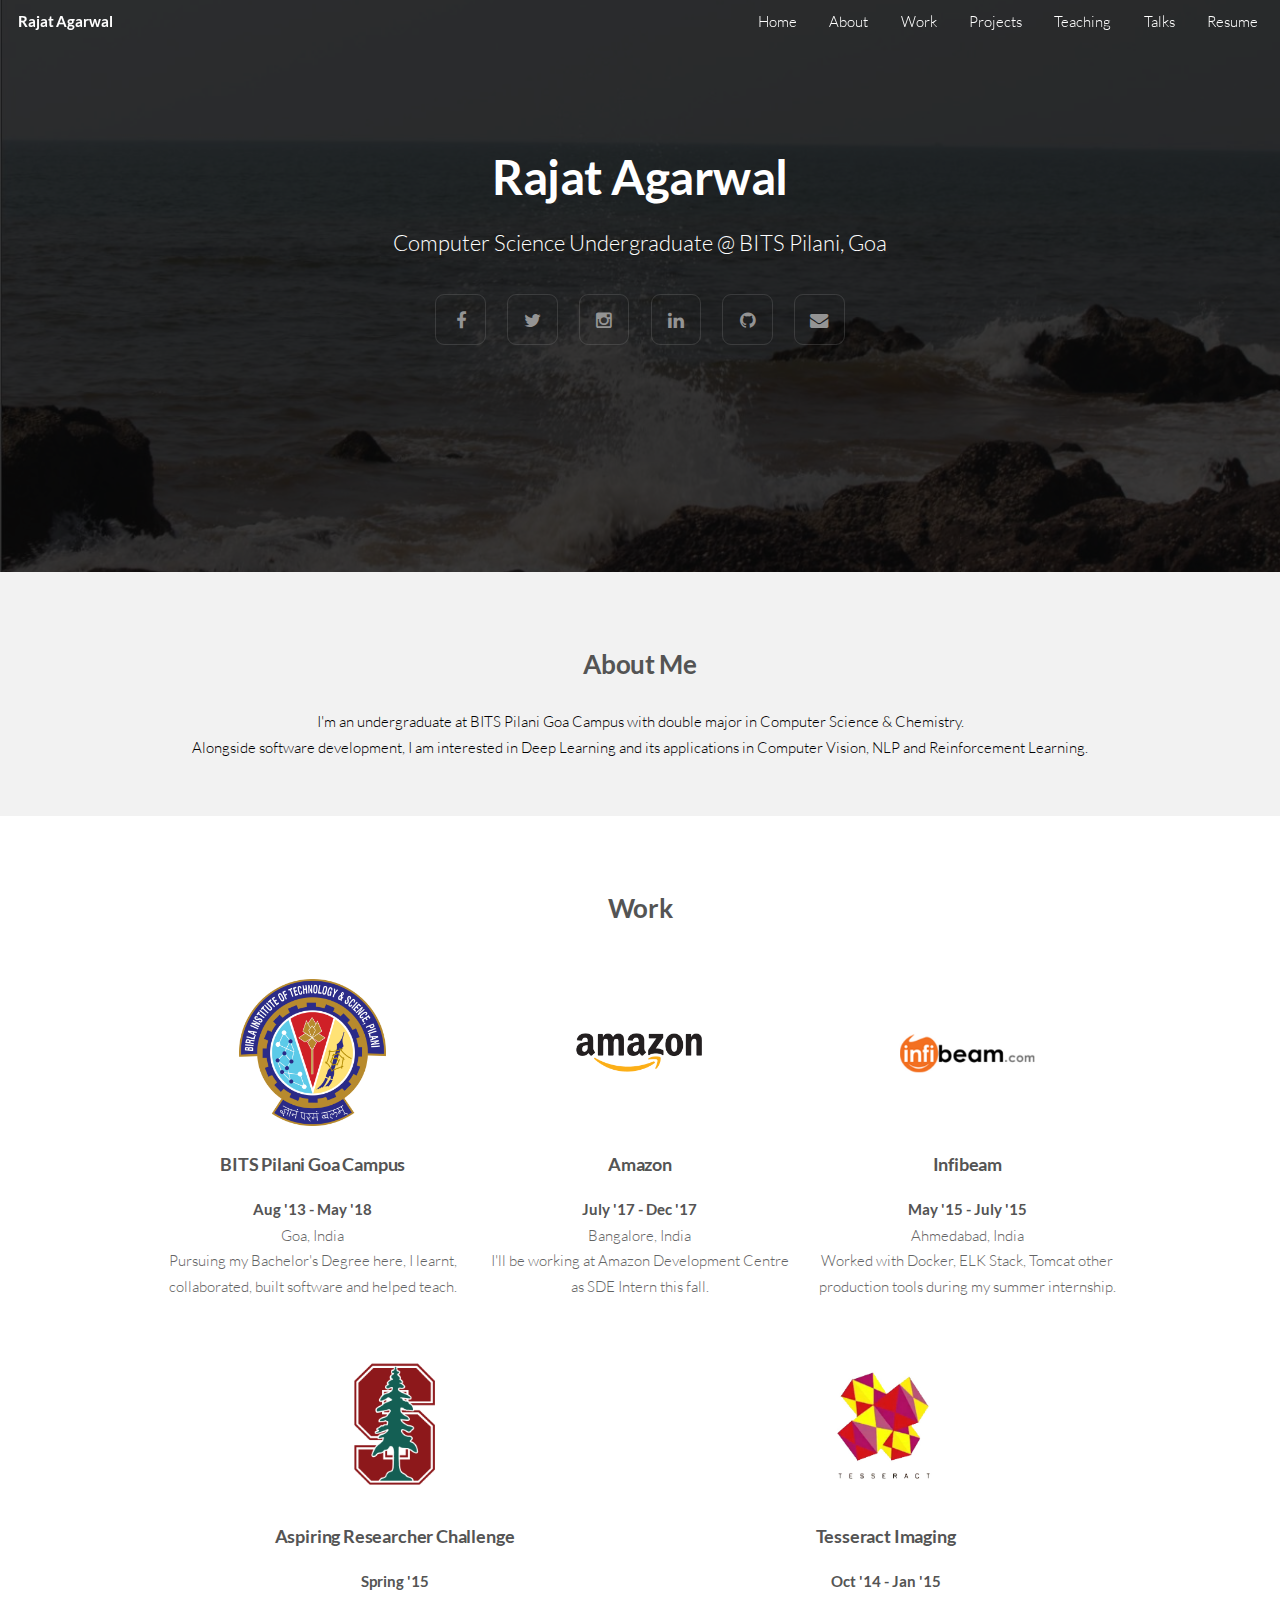
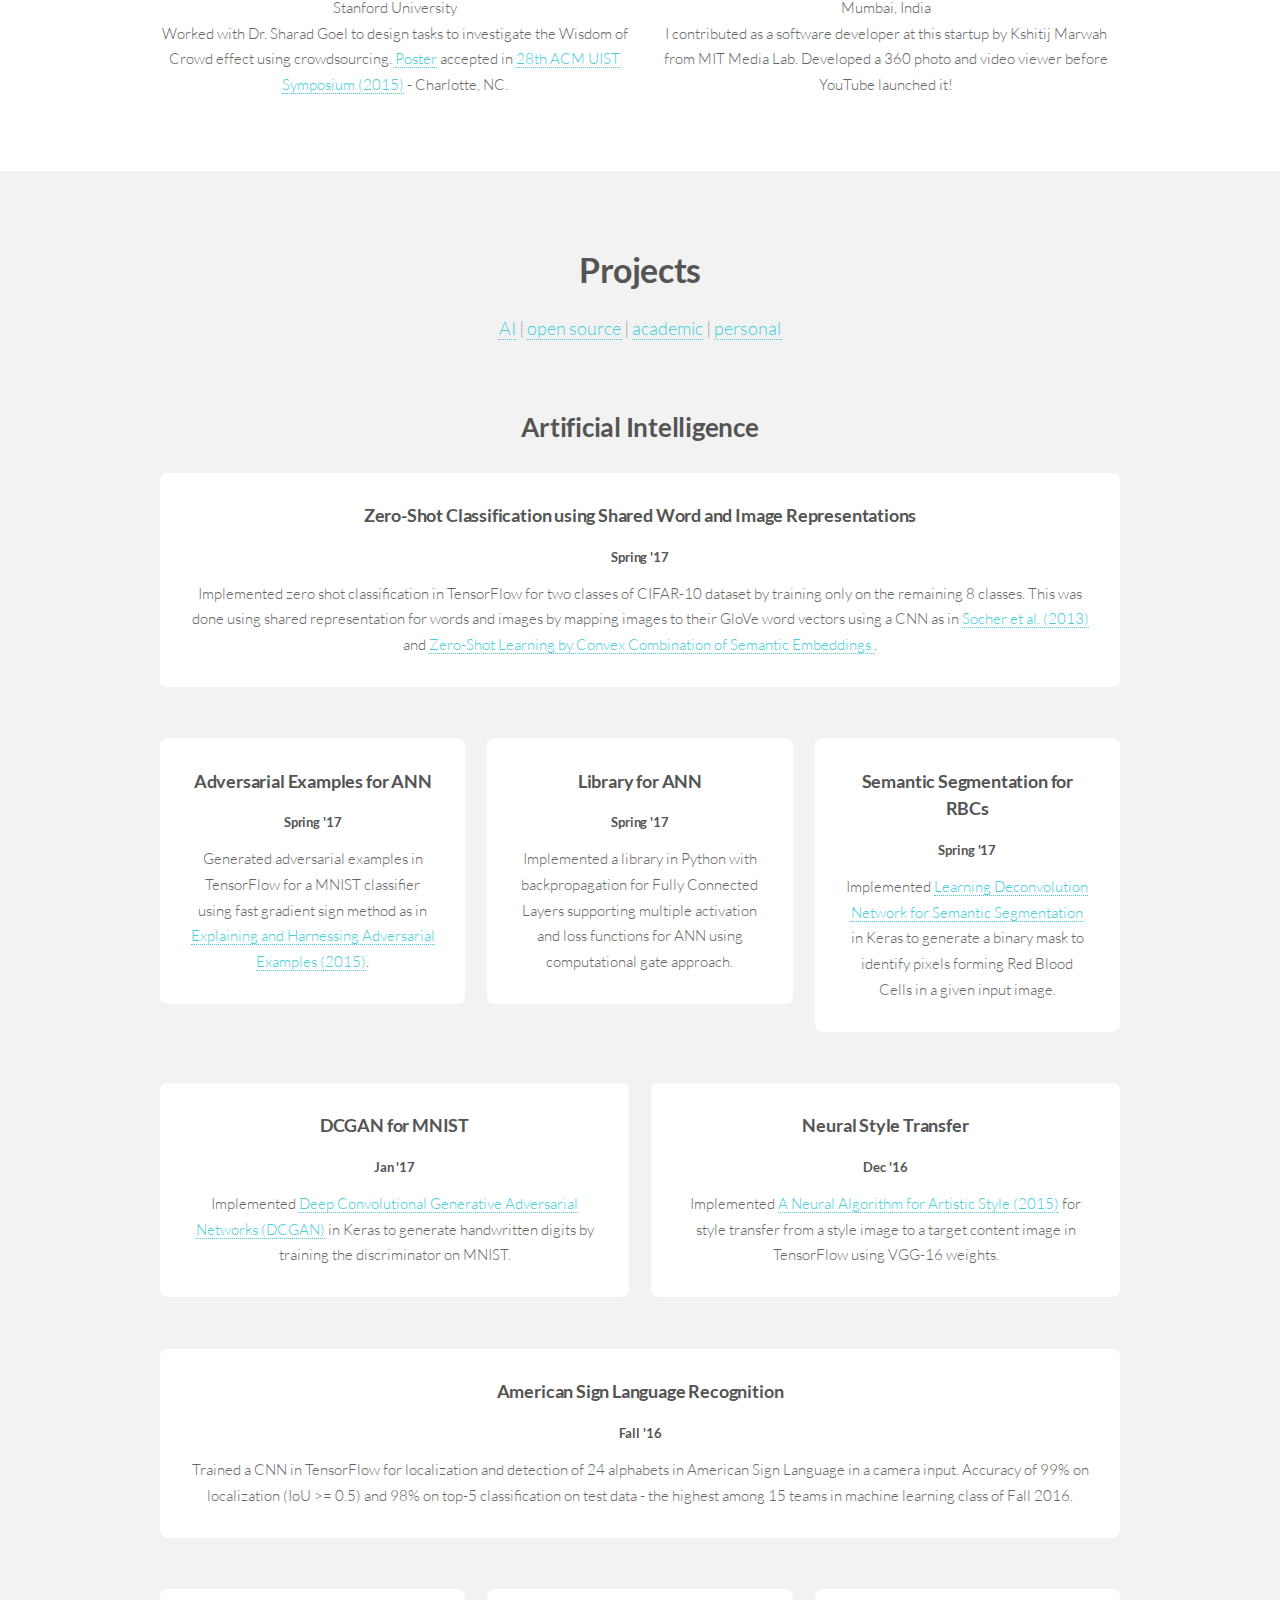
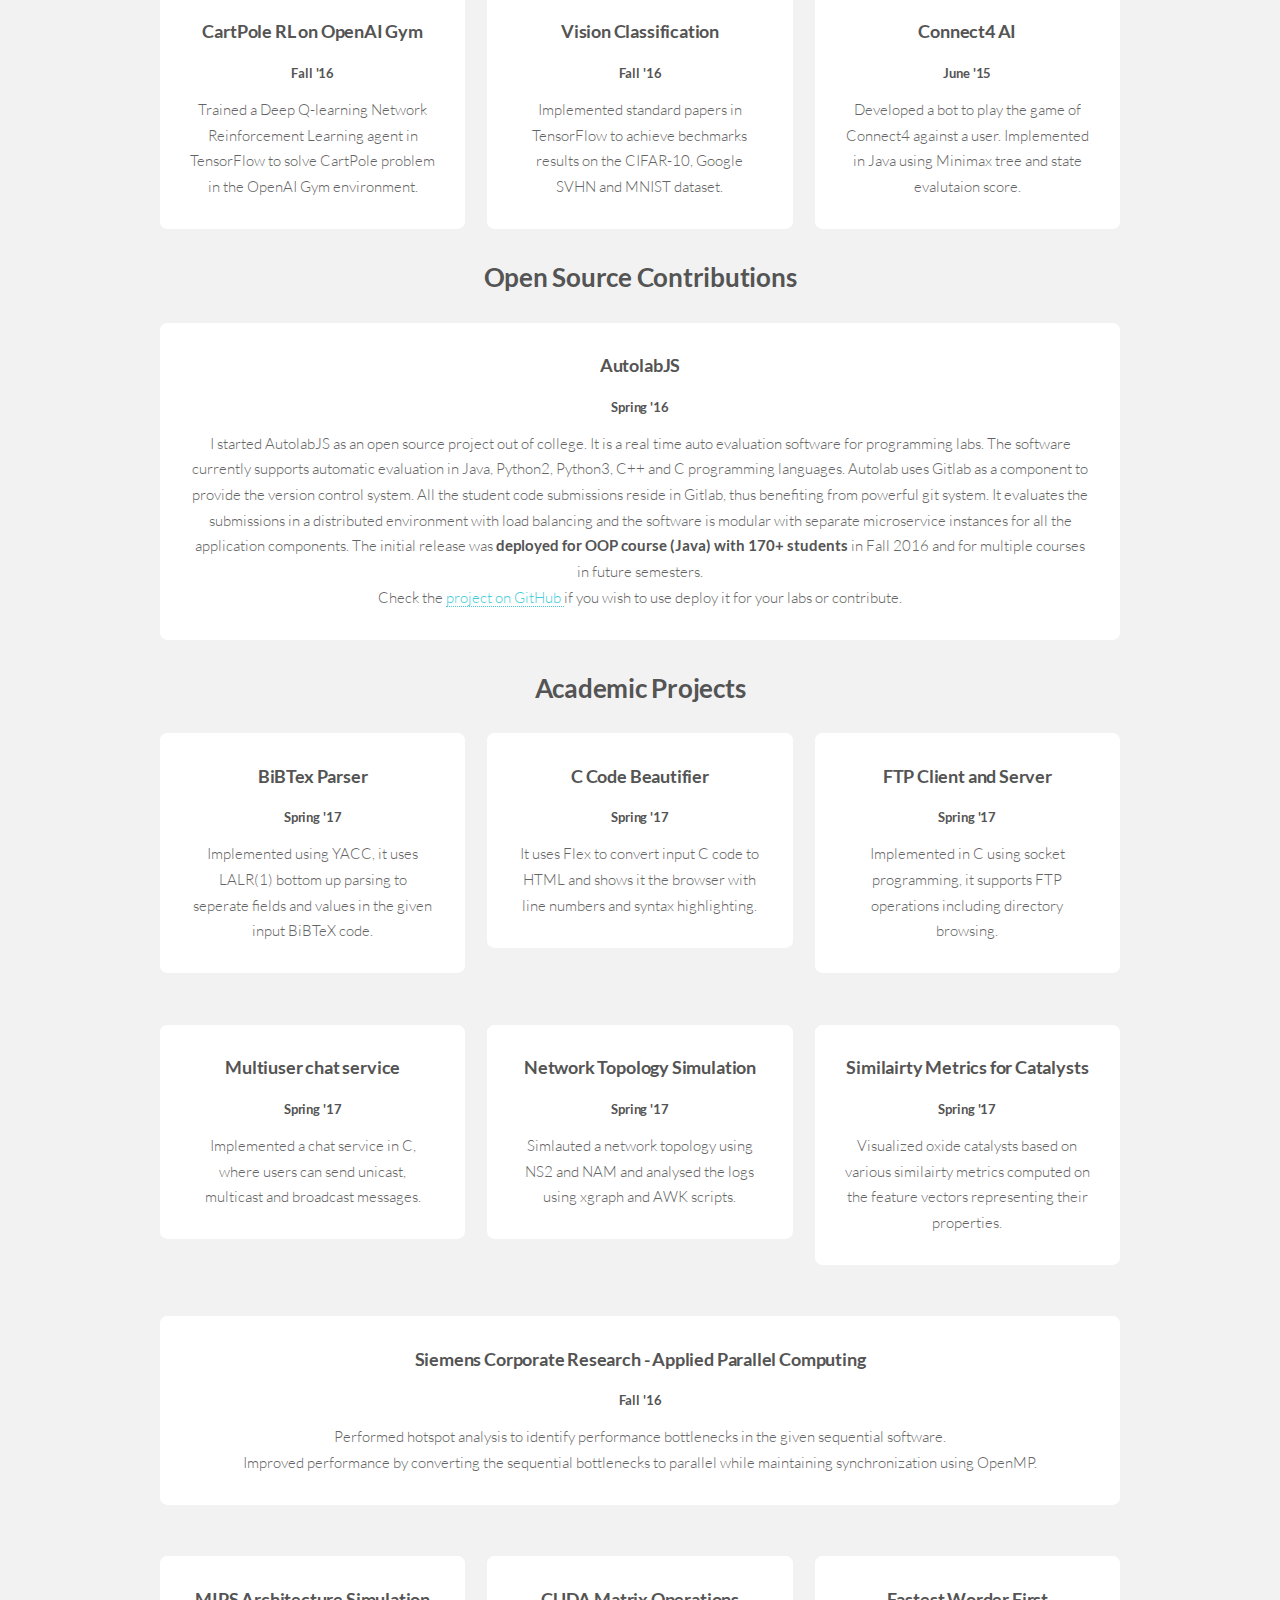
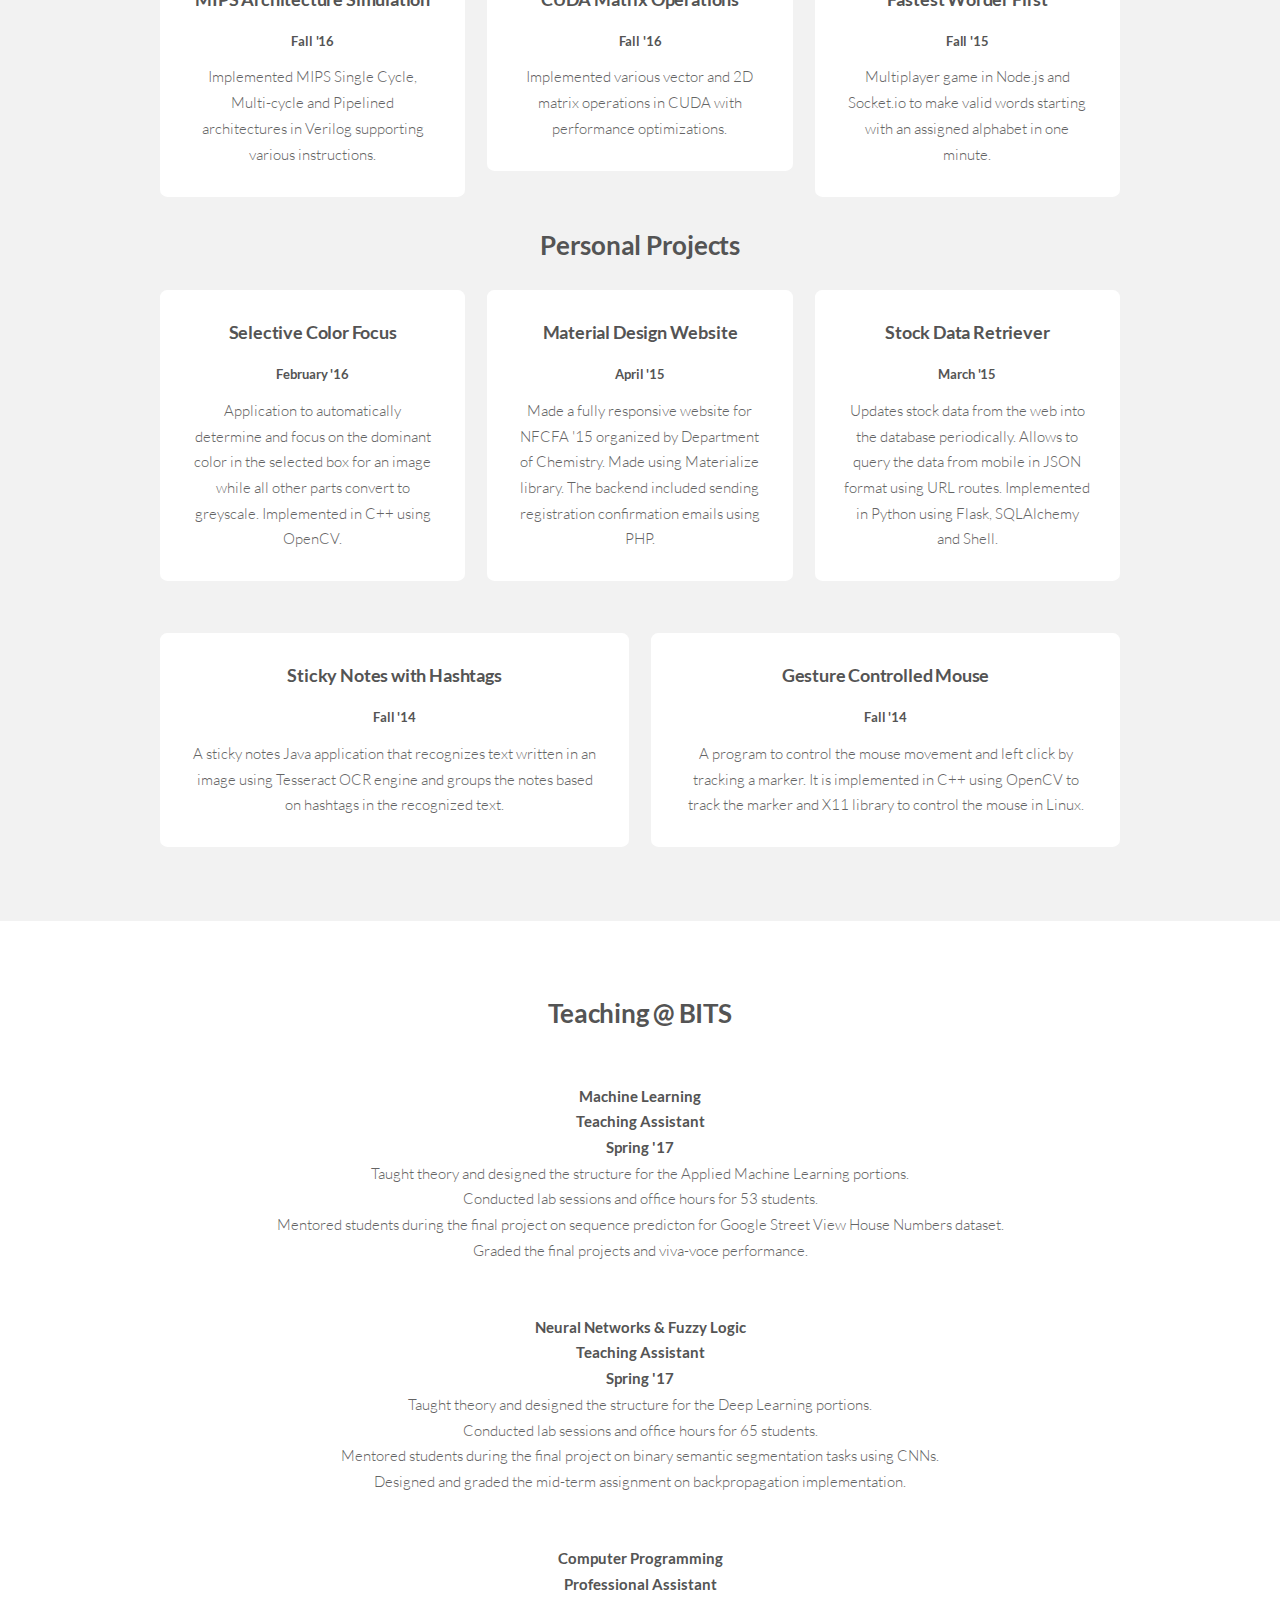
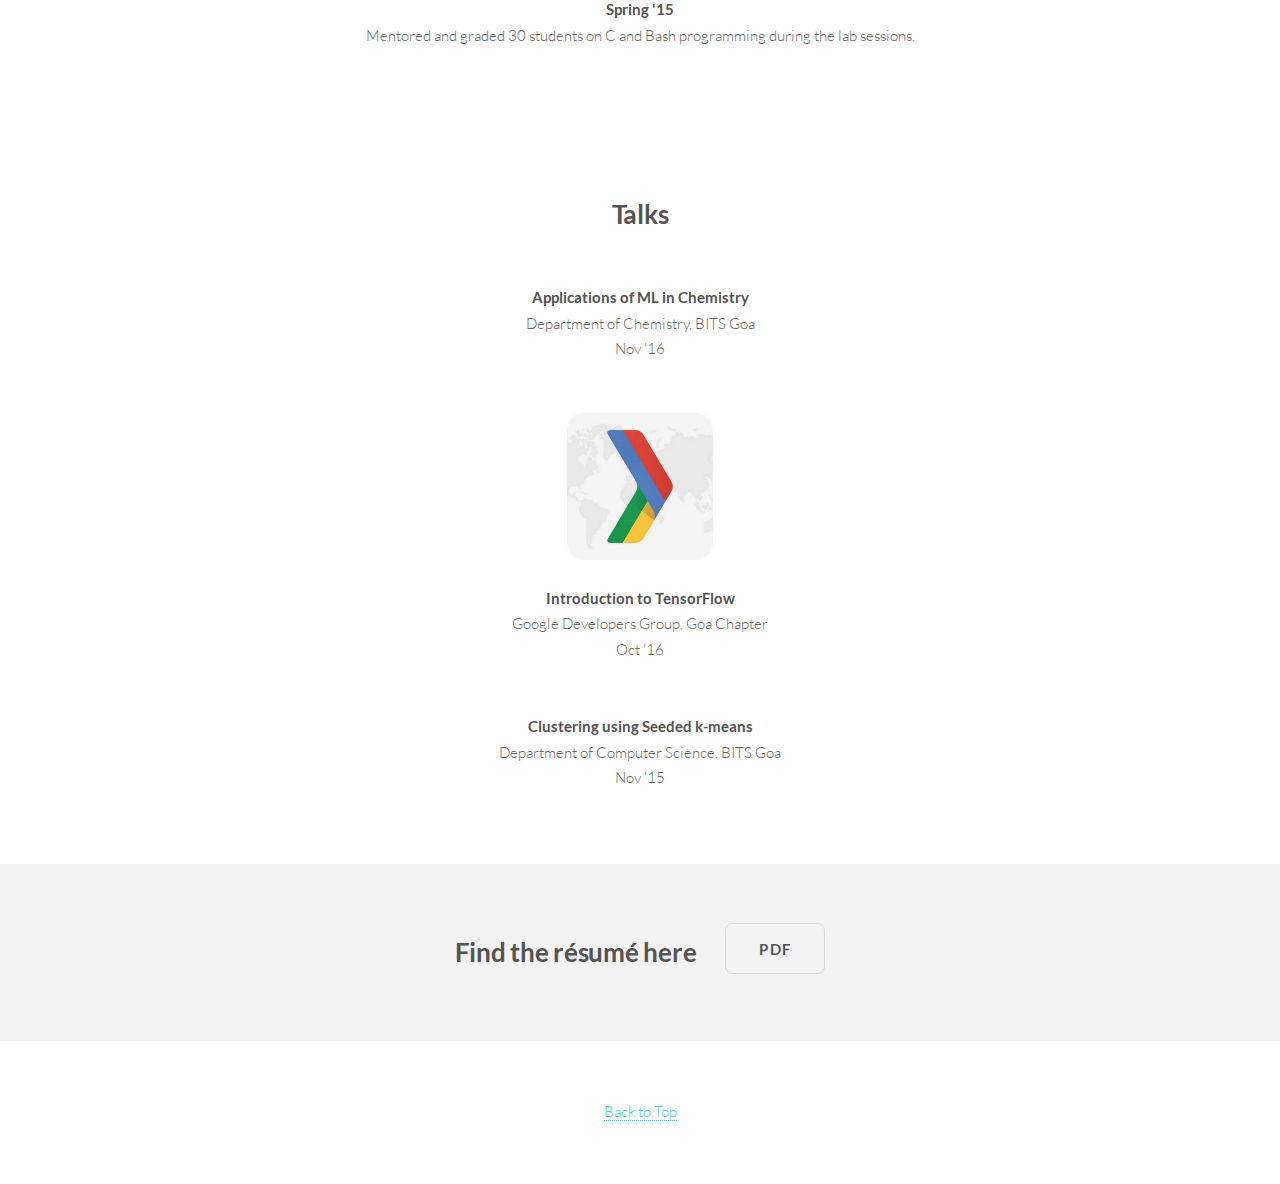
==== index.html @ 15945508 "fixed reloading of page" ====
<!DOCTYPE HTML>
<html>
<head>
	<title>Rajat Agarwal</title>
	<link rel='shortcut icon' href='favicon.ico' type='image/x-icon'/ >
	<meta http-equiv="content-type" content="text/html; charset=utf-8" />
	<meta name="description" content="" />
	<meta name="keywords" content="" />

	<script src="js/queryloader2.min.js"> </script>
	<script type="text/javascript">
		window.addEventListener('DOMContentLoaded', function() {
			new QueryLoader2(document.querySelector("body"), {
				barColor: "#efefef",
				backgroundColor: "#111",
				percentage: true,
				barHeight: 1,
				minimumTime: 200,
				fadeOutTime: 1000
			});
		});
	</script>
	<script>
		(function(i,s,o,g,r,a,m){i['GoogleAnalyticsObject']=r;i[r]=i[r]||function(){
			(i[r].q=i[r].q||[]).push(arguments)},i[r].l=1*new Date();a=s.createElement(o),
			m=s.getElementsByTagName(o)[0];a.async=1;a.src=g;m.parentNode.insertBefore(a,m)
		})(window,document,'script','//www.google-analytics.com/analytics.js','ga');

		ga('create', 'UA-58939747-1', 'auto');
		ga('send', 'pageview');
	</script>

	<!--[if lte IE 8]><script src="css/ie/html5shiv.js"></script><![endif]-->
	<script src="js/jquery.min.js"></script>
	<script src="js/jquery.dropotron.min.js"></script>
	<script src="js/jquery.scrollgress.min.js"></script>
	<script src="js/jquery.scrolly.min.js"></script>
	<script src="js/jquery.slidertron.min.js"></script>
	<script src="js/skel.min.js"></script>
	<script src="js/skel-layers.min.js"></script>
	<script src="js/init.js"></script>
	<noscript>
		<link rel="stylesheet" href="css/skel.css" />
		<link rel="stylesheet" href="css/style.css" />
		<link rel="stylesheet" href="css/style-xlarge.css" />
	</noscript>
	<!--[if lte IE 9]><link rel="stylesheet" href="css/ie/v9.css" /><![endif]-->
	<!--[if lte IE 8]><link rel="stylesheet" href="css/ie/v8.css" /><![endif]-->
</head>
<body class="landing">

	<!-- Header -->
	<header id="header" class="alt skel-layers-fixed">
		<h1><a href="#banner">Rajat Agarwal<span></span></a></h1>
		<nav id="nav">
			<ul>
				<li><a href="#banner">Home</a></li>
				<!-- <li><a href="blog/index.html">Blog</a></li> -->
				<li><a href="#one">About</a></li>
				<li><a href="#two">Work</a></li>
				<li><a href="#three">Projects</a></li>
				<li><a href="#four">Teaching</a></li>
				<li><a href="#five">Talks</a></li>
				<li><a href="#cta">Resume</a></li>


				<!-- <li>
					<a href="" class="icon fa-angle-down">About Me</a>
					<ul>
						<li><a href="index.html">Likes</a></li>
						<li><a href="index.html">Interests</a></li>
						<li>
							<a href="">Submenu</a>
							<ul>
								<li><a href="#">Option 1</a></li>
								<li><a href="#">Option 2</a></li>
								<li><a href="#">Option 3</a></li>
								<li><a href="#">Option 4</a></li>
							</ul>
						</li>
						</ul>
				</li> -->

			</ul>
		</nav>
	</header>

	<!-- Banner -->
	<section id="banner">
		<div class="inner">
			<h2>Rajat Agarwal</h2>
			<p>Computer Science Undergraduate @ BITS Pilani, Goa</p>
			<ul class="icons">
				<li><a href="https://www.facebook.com/rajat503" target="_blank" class="icon fa-facebook"><span class="label">Twitter</span></a></li>
				<li><a href="https://twitter.com/rajat503" class="icon fa-twitter" target="_blank"><span class="label">Facebook</span></a></li>
				<li><a href="http://instagram.com/rajat503/" target="_blank" class="icon fa-instagram"><span class="label">Instagram</span></a></li>
				<li><a href="https://www.linkedin.com/in/rajat503" class="icon fa-linkedin" target="_blank"><span class="label">LinkedIn</span></a></li>
				<li><a href="https://github.com/rajat503" class="icon fa-github" target="_blank"><span class="label">GitHub</span></a></li>
				<li><a href="mailto:rajat503@gmail.com" class="icon fa-envelope" target="_blank"><span class="label">E-mail</span></a></li>
			</ul>
			<br>
			<br>
				<!-- <ul class="actions">
				<li><a href="#one" class="button big scrolly">Know More</a></li>
			</ul> -->
		</div>
	</section>

	<section id="one" class="wrapper style1">
		<div class="container">
				<h2 align="center">About Me</h2>
				<p style="color: black" align="center">
					I'm an undergraduate at BITS Pilani Goa Campus with double major in Computer Science & Chemistry. <br />
					Alongside software development, I am interested in Deep Learning and its applications in Computer Vision, NLP and Reinforcement Learning. <br />
				</p> <br/>
		</div>
	</section>

	<section id="two" class="wrapper style2">
		<div class="container">
			<h2 align="center">Work</h2>
			<br />
			<div class="row uniform">
				<div class="4u 6u$(2) 12u$(3)">
					<section>
						<a href="http://www.bits-pilani.ac.in/goa/" target="_blank"><img class="workimg" src="images/bitslogo.png"> <br/>
							<h3 align="center">BITS Pilani Goa Campus</h3> </a>
							<p align="center"><b>Aug '13 - May '18</b><br>Goa, India<br>
								Pursuing my Bachelor's Degree here, I learnt, collaborated, built software and helped teach.
							</p>
					</section>
				</div>

				<div class="4u 6u$(2) 12u$(3)">
					<section>
						<a href="https://www.facebook.com/AmazonBangaloreCentre/" target="_blank"><img class="workimg" src="images/amazon-com-logo.jpg"> <br/>
							<h3 align="center">Amazon</h3>
						</a>
						<p align="center">
							<b>July '17 - Dec '17</b> <br>Bangalore, India <br>
							I'll be working at Amazon Development Centre as SDE Intern this fall.
						</p>
					</section>
				</div>

				<div class="4u 6u$(2) 12u$(3)">
					<section>
						<a href="http://www.infibeam.com" target="_blank"><img class="workimg" src="images/infibeam-logo.png"> <br/>
							<h3 align="center">Infibeam</h3>
						</a>
						<p align="center">
							<b>May '15 - July '15</b> <br>Ahmedabad, India <br>
							Worked with Docker, ELK Stack, Tomcat other production tools during my summer internship.
						</p>
					</section>
				</div>


				<div class="6u 6u$(2) 12u$(3)">
					<section>
						<a href="https://aspiringresearchers.soe.ucsc.edu/" target="_blank"><img class="workimg" src="images/stanford.png"> <br/>
						<h3 align="center">Aspiring Researcher Challenge</h3> </a>
						<p align="center"><b>Spring '15</b><br>Stanford University<br>
							Worked with Dr. Sharad Goel to design tasks to investigate the Wisdom of Crowd effect using crowdsourcing. <a href="http://dl.acm.org/citation.cfm?id=2815725" target="_blank">Poster</a> accepted in <a href="http://uist.acm.org/uist2015/" target="_blank">28th ACM UIST Symposium (2015)</a> - Charlotte, NC.
						</p>
					</section>
				</div>

				<div class="6u 6u$(2) 12u$(3)">
					<section>
						<a href="http://tesseract.in/" target="_blank"><img class="workimg" src="images/tesseract-logo.jpg"><br/>
						<h3 align="center">Tesseract Imaging</h3></a>
							<p align="center"><b>Oct '14 - Jan '15</b><br>Mumbai, India<br>
								I contributed as a software developer at this startup by Kshitij Marwah from MIT Media Lab. Developed a 360 photo and video viewer before YouTube launched it!
							</p>
					</section>
				</div>

			</div>
		</div>
	</section>

	<section id="three" class="wrapper style1">
		<div class="container">
			<header class="major">
				<h2>Projects</h2>
				<p><a href="#ai">AI</a> | <a href="#os">open source</a> | <a href="#academic">academic</a>  | <a href="#personal">personal</a></p>
			</header>

			<div id="ai">
				<header class="minor">
					<h2 align="center">Artificial Intelligence</h2>
				</header>

				<div class="row uniform">

					<div class="12u 6u$(2) 12u$(3)">
						<section>
							<article class="box post">
								<a href="https://github.com/rajat503/zero-shot-classification" target="_blank"><h3>Zero-Shot Classification using Shared Word and Image Representations</h3></a>
								<h5>Spring '17</h5>
								<p>
									Implemented zero shot classification in TensorFlow for two classes of CIFAR-10 dataset by training only on the remaining 8 classes. This was done using shared representation for words and images by mapping images to their GloVe word vectors using a CNN as in <a href="https://nlp.stanford.edu/~socherr/SocherGanjooManningNg_NIPS2013.pdf" target="_blank">Socher et al. (2013) </a> and <a href="https://research.google.com/pubs/pub42371.html" target="_blank">Zero-Shot Learning by Convex Combination of Semantic Embeddings </a>.
								</p>
							</article>
						</section>
					</div>

					<div class="4u 6u$(2) 12u$(3)">
						<section>
							<article class="box post">
								<a href="https://github.com/rajat503/adversarial-examples-MNIST" target="_blank"><h3>Adversarial Examples for ANN</h3></a>
								<h5>Spring '17</h5>
								<p>Generated adversarial examples in TensorFlow for a MNIST classifier using fast gradient sign method as in <a href="https://arxiv.org/abs/1412.6572" target="_blank">Explaining and Harnessing Adversarial Examples (2015)</a>.</p>
							</article>
						</section>
					</div>

					<div class="4u 6u$(2) 12u$(3)">
						<section>
							<article class="box post">
								<h3>Library for ANN</h3></a>
								<h5>Spring '17</h5>
								<p>Implemented a library in Python with backpropagation for Fully Connected Layers supporting multiple activation and loss functions for ANN using computational gate approach. </p>
							</article>
						</section>
					</div>

					<div class="4u 6u$(2) 12u$(3)">
						<section>
							<article class="box post">
								<h3>Semantic Segmentation for RBCs</h3></a>
								<h5>Spring '17</h5>
								<p>Implemented <a href="https://arxiv.org/pdf/1505.04366.pdf" target="_blank">Learning Deconvolution Network for Semantic Segmentation</a> in Keras to generate a binary mask to identify pixels forming Red Blood Cells in a given input image.</p>
							</article>
						</section>
					</div>

					<div class="6u 6u$(2) 12u$(3)">
						<section>
							<article class="box post">
								<a href="https://github.com/rajat503/DCGAN-MNIST" target="_blank"><h3>DCGAN for MNIST</h3></a>
								<h5>Jan '17</h5>
								<p>Implemented <a href="https://arxiv.org/abs/1511.06434" target="_blank">Deep Convolutional Generative Adversarial Networks (DCGAN)</a> in Keras to generate handwritten digits by training the discriminator on MNIST.</p>
							</article>
						</section>
					</div>

					<div class="6u 6u$(2) 12u$(3)">
						<section>
							<article class="box post">
								<a href="https://github.com/rajat503/neural-style" target="_blank"><h3>Neural Style Transfer</h3></a>
								<h5>Dec '16</h5>
								<p>Implemented <a href="https://arxiv.org/abs/1508.06576" target="_blank">A Neural Algorithm for Artistic Style (2015)</a> for style transfer from a style image to a target content image in TensorFlow using VGG-16 weights.</p>
							</article>
						</section>
					</div>

					<div class="12u 6u$(2) 12u$(3)">
						<section>
							<article class="box post">
								<a href="https://github.com/rajat503/sign-detection-and-localization" target="_blank"><h3>American Sign Language Recognition</h3></a>
								<h5>Fall '16</h5>
								<p> Trained a CNN in TensorFlow for localization and detection of 24 alphabets in American Sign Language in a camera input. Accuracy of 99% on localization (IoU >= 0.5) and 98% on top-5 classification on test data - the highest among 15 teams in machine learning class of Fall 2016. </p>
							</article>
						</section>
					</div>

					<div class="4u 6u$(2) 12u$(3)">
						<section>
							<article class="box post">
								<a href="https://github.com/rajat503/CartPoleDQL" target="_blank"><h3>CartPole RL on OpenAI Gym</h3></a>
								<h5>Fall '16</h5>
								<p> Trained a Deep Q-learning Network Reinforcement Learning agent in TensorFlow to solve CartPole problem in the OpenAI Gym environment.</p>
							</article>
						</section>
					</div>

					<div class="4u 6u$(2) 12u$(3)">
						<section>
							<article class="box post">
								<h3>Vision Classification</h3>
								<h5>Fall '16</h5>
								<p> Implemented standard papers in TensorFlow to achieve bechmarks results on the CIFAR-10, Google SVHN and MNIST dataset.</p>
							</article>
						</section>
					</div>

					<div class="4u 6u$(2) 12u$(3)">
						<section>
							<article class="box post">
								<a href="https://github.com/rajat503/Connect-4-AI" target="_blank"><h3>Connect4 AI</h3></a>
								<h5>June '15</h5>
								<p> Developed a bot to play the game of Connect4 against a user. Implemented in Java using Minimax tree and state evalutaion score.</p>
							</article>
						</section>
					</div>

				</div>
			</div>
			<div id="os">
				<header class="minor">
					<h2 align="center">Open Source Contributions</h2>
				</header>

				<div class="row uniform">
					<div class="12u 12u$(2) 12u$(3)">
						<section>
							<article class="box post">
								<a href="https://github.com/AutolabJS/AutolabJS" target="_blank"><h3>AutolabJS</h3></a>
								<h5>Spring '16</h5>
								<p> I started AutolabJS as an open source project out of college. It is a real time auto evaluation software for programming labs. The software currently supports automatic evaluation in Java, Python2, Python3, C++ and C programming languages. Autolab uses Gitlab as a component to provide the version control system. All the student code submissions reside in Gitlab, thus benefiting from powerful git system. It evaluates the submissions in a distributed environment with load balancing and the software is modular with separate microservice instances for all the application components.
								The initial release was <b>deployed for OOP course (Java) with 170+ students </b> in Fall 2016 and for multiple courses in future semesters. <br>
								Check the <a href="https://github.com/AutolabJS/AutolabJS" target="_blank"> project on GitHub </a> if you wish to use deploy it for your labs or contribute.</p>
							</article>
						</section>
					</div>
				</div>
			</div>

			<div id="academic">
				<header class="minor">
					<h2 align="center">Academic Projects</h2>
				</header>

				<div class="row uniform">
					<div class="4u 6u$(2) 12u$(3)">
						<section>
							<article class="box post">
								<a href="https://github.com/rajat503/BiBTeX-Parser" target="_blank"><h3>BiBTex Parser</h3></a>
								<h5>Spring '17</h5>
								<p>Implemented using YACC, it uses LALR(1) bottom up parsing to seperate fields and values in the given input BiBTeX code.</p>
							</article>
						</section>
					</div>

					<div class="4u 6u$(2) 12u$(3)">
						<section>
							<article class="box post">
								<a href="https://github.com/rajat503/C-Beautifier" target="_blank"><h3>C Code Beautifier</h3></a>
								<h5>Spring '17</h5>
								<p> It uses Flex to convert input C code to HTML and shows it the browser with line numbers and syntax highlighting.</p>
							</article>
						</section>
					</div>

					<div class="4u 6u$(2) 12u$(3)">
						<section>
							<article class="box post">
								<h3>FTP Client and Server</h3>
								<h5>Spring '17</h5>
								<p> Implemented in C using socket programming, it supports FTP operations including directory browsing. </p>
							</article>
						</section>
					</div>

					<div class="4u 6u$(2) 12u$(3)">
						<section>
							<article class="box post">
								<h3>Multiuser chat service</h3>
								<h5>Spring '17</h5>
								<p>Implemented a chat service in C, where users can send unicast, multicast and broadcast messages. </p>
							</article>
						</section>
					</div>

					<div class="4u 6u$(2) 12u$(3)">
						<section>
							<article class="box post">
								<h3>Network Topology Simulation</h3>
								<h5>Spring '17</h5>
								<p>Simlauted a network topology using NS2 and NAM and analysed the logs using xgraph and AWK scripts.</p>
							</article>
						</section>
					</div>

					<div class="4u 6u$(2) 12u$(3)">
						<section>
							<article class="box post">
								<h3>Similairty Metrics for Catalysts</h3>
								<h5>Spring '17</h5>
								<p>Visualized oxide catalysts based on various similairty metrics computed on the feature vectors representing their properties.</p>
							</article>
						</section>
					</div>

					<div class="12u 6u$(2) 12u$(3)">
						<section>
							<article class="box post">
								<a href="" target="_blank"><h3>Siemens Corporate Research - Applied Parallel Computing</h3></a>
								<h5>Fall '16</h5>
								<p>
									Performed hotspot analysis to identify performance bottlenecks in the given sequential software. <br>
									Improved performance by converting the sequential bottlenecks to parallel while maintaining synchronization using OpenMP.
								</p>
							</article>
						</section>
					</div>


					<div class="4u 6u$(2) 12u$(3)">
						<section>
							<article class="box post">
								<h3>MIPS Architecture Simulation</h3>
								<h5>Fall '16</h5>
								<p>
									Implemented MIPS Single Cycle, Multi-cycle and Pipelined architectures in Verilog supporting various instructions.
								</p>
							</article>
						</section>
					</div>


					<div class="4u 6u$(2) 12u$(3)">
						<section>
							<article class="box post">
								<h3>CUDA Matrix Operations</h3>
								<h5>Fall '16</h5>
								<p>Implemented various vector and 2D matrix operations in CUDA with performance optimizations.</p>
							</article>
						</section>
					</div>


					<div class="4u 6u$(2) 12u$(3)">
						<section>
							<article class="box post">
								<h3>Fastest Worder First</h3>
								<h5>Fall '15</h5>
								<p>Multiplayer game in Node.js and Socket.io to make valid words starting with an assigned alphabet in one minute.</p>
							</article>
						</section>
					</div>

				</div>
			</div>

			<div id="personal">
				<header class="minor">
					<h2 align="center">Personal Projects</h2>
				</header>

				<div class="row uniform">
					<div class="4u 6u$(2) 12u$(3)">
						<section>
							<article class="box post">
								<a href="https://github.com/rajat503/color-focus" target="_blank"><h3>Selective Color Focus</h3></a>
								<h5>February '16</h5>
								<p>Application to automatically determine and focus on the dominant color in the selected box for an image while all other parts convert to greyscale. Implemented in C++ using OpenCV.</p>
							</article>
						</section>
					</div>

					<div class="4u 6u$(2) 12u$(3)">
						<section>
							<article class="box post">
								<a href="http://www.bits-goa.ac.in:8080/NFCFA2015/" target="_blank"><h3>Material Design Website</h3></a>
								<h5>April '15</h5>
								<p>Made a fully responsive website for NFCFA '15 organized by Department of Chemistry. Made using Materialize library. The backend included sending registration confirmation emails using PHP.</p>
						</section>
					</div>

					<div class="4u 6u$(2) 12u$(3)">
						<section>
							<article class="box post">
								<a href="https://github.com/rajat503/stock_retriever" target="_blank"><h3>Stock Data Retriever</h3></a>
								<h5>March '15 </h5>
								<p>Updates stock data from the web into the database periodically. Allows to query the data from mobile in JSON format using URL routes. Implemented in Python using Flask, SQLAlchemy and Shell.</p>
							</article>
						</section>
					</div>

					<div class="6u 6u$(2) 12u$(3)">
						<section>
							<article class="box post">
								<a href="https://github.com/rajat503/Hashtag" target="_blank"><h3>Sticky Notes with Hashtags</h3></a>
								<h5>Fall '14</h5>
								<p>A sticky notes Java application that recognizes text written in an image using Tesseract OCR engine and groups the notes based on hashtags in the recognized text.</p>
							</article>
						</section>
					</div>
					<div class="6u 6u(2) 12u(3)">
						<section>
							<article class="box post">
								<a href="https://github.com/rajat503/GestureMouse" target="_blank"><h3>Gesture Controlled Mouse</h3></a>
								<h5>Fall '14 </h5>
								<p>A program to control the mouse movement and left click by tracking a marker. It is implemented in C++ using OpenCV to track the marker and X11 library to control the mouse in Linux. </p>
							</article>
						</section>
					</div>
				</div>
			</div>
		</div>

	</section>

	<section id="four" class="wrapper style2">
		<div class="container">
			<h2 align="center">Teaching @ BITS</h2>
			<br />
			<div class="row uniform">
				<div class="12u 6u$(2) 12u$(3)">
					<section>
						<p align="center"><b>Machine Learning<br>Teaching Assistant<br>Spring '17</b> <br>
							Taught theory and designed the structure for the Applied Machine Learning portions.<br>
							Conducted lab sessions and office hours for 53 students. <br>
							Mentored students during the final project on sequence predicton for Google Street View House Numbers dataset.<br>
							Graded the final projects and viva-voce performance. <br>
						</p>
					</section>
				</div>

				<div class="12u 6u$(2) 12u$(3)">
					<section>
						<p align="center"><b>Neural Networks & Fuzzy Logic<br>Teaching Assistant<br>Spring '17</b> <br>
							Taught theory and designed the structure for the Deep Learning portions.<br>
							Conducted lab sessions and office hours for 65 students. <br>
							Mentored students during the final project on binary semantic segmentation tasks using CNNs. <br>
							Designed and graded the mid-term assignment on backpropagation implementation.<br>
						</p>
					</section>
				</div>

				<div class="12u 6u$(2) 12u$(3)">
					<section>
						<p align="center"><b>Computer Programming<br>Professional Assistant<br>Spring '15</b> <br>
							Mentored and graded 30 students on C and Bash programming during the lab sessions.
						</p>
					</section>
				</div>
			</div>
		</div>
	</section>

	<section id="five" class="wrapper style2">
		<div class="container">
			<h2 align="center">Talks</h2>
			<br />
			<div class="row uniform">

				<div class="12u 6u$(2) 12u$(3)">
					<section>
						<p align="center"><b> Applications of ML in Chemistry </b><br>Department of Chemistry, BITS Goa<br> Nov '16
						</p>
					</section>
				</div>

				<div class="12u 6u$(2) 12u$(3)">
					<section>
						<img class="workimg" src="images/GDG.jpg"> <br/>
						<p align="center"><b>Introduction to TensorFlow</b> <br> Google Developers Group, Goa Chapter<br>Oct '16
						</p>
					</section>
				</div>

				<div class="12u 6u$(2) 12u$(3)">
					<section>
						<p align="center"><b> Clustering using Seeded k-means </b> <br>Department of Computer Science, BITS Goa<br>Nov '15
						</p>
					</section>
				</div>

			</div>
		</div>
	</section>

	<section id="cta" class="wrapper style1">
		<h2>Find the résumé here</h2>
		<ul class="actions">
			<li><a href="Resume.pdf" target="_blank" class="button big">PDF</a></li>
		</ul>
	</section>
	<footer id="footer">
		<a href="#banner">Back to Top</a>
	</footer>

</body>
</html>
---- css/skel.css ----
/* Resets (http://meyerweb.com/eric/tools/css/reset/ | v2.0 | 20110126 | License: none (public domain)) */

	html,body,div,span,applet,object,iframe,h1,h2,h3,h4,h5,h6,p,blockquote,pre,a,abbr,acronym,address,big,cite,code,del,dfn,em,img,ins,kbd,q,s,samp,small,strike,strong,sub,sup,tt,var,b,u,i,center,dl,dt,dd,ol,ul,li,fieldset,form,label,legend,table,caption,tbody,tfoot,thead,tr,th,td,article,aside,canvas,details,embed,figure,figcaption,footer,header,hgroup,menu,nav,output,ruby,section,summary,time,mark,audio,video{margin:0;padding:0;border:0;font-size:100%;font:inherit;vertical-align:baseline;}article,aside,details,figcaption,figure,footer,header,hgroup,menu,nav,section{display:block;}body{line-height:1;}ol,ul{list-style:none;}blockquote,q{quotes:none;}blockquote:before,blockquote:after,q:before,q:after{content:'';content:none;}table{border-collapse:collapse;border-spacing:0;}body{-webkit-text-size-adjust:none}

/* Box Model */

	*, *:before, *:after {
		-moz-box-sizing: border-box;
		-webkit-box-sizing: border-box;
		box-sizing: border-box;
	}

/* Container */

	.container {
		margin-left: auto;
		margin-right: auto;
		
		/* width: (containers) */
		width: 1200px;
	}

	/* Modifiers */

		/* 125% */
			.container.\31 25\25 {
				width: 100%;
				
				/* max-width: (containers * 1.25) */
				max-width: 1500px;

				/* min-width: (containers) */
				min-width: 1200px;
			}

		/* 75% */
			.container.\37 5\25 {
				
				/* width: (containers * 0.75) */
				width: 900px;

			}

		/* 50% */
			.container.\35 0\25 {
				
				/* width: (containers * 0.50) */
				width: 600px;

			}

		/* 25% */
			.container.\32 5\25 {
				
				/* width: (containers * 0.25) */
				width: 300px;

			}

/* Grid */

	.row {
		border-bottom: solid 1px transparent;
	}

	.row > * {
		float: left;
	}
	
	.row:after, .row:before {
		content: '';
		display: block;
		clear: both;
		height: 0;
	}
	
	.row.uniform > * > :first-child {
		margin-top: 0;
	}
	
	.row.uniform > * > :last-child {
		margin-bottom: 0;
	}

	/* Gutters */

		/* Normal */
		
			.row > * {
				/* padding: (gutters.horizontal) 0 0 (gutters.vertical) */
				padding: 0 0 0 2em;
			}

			.row {
				/* margin: -(gutters.horizontal) 0 -1px -(gutters.vertical) */
				margin: 0 0 -1px -2em;
			}
			
			.row.uniform > * {
				/* padding: (gutters.vertical) 0 0 (gutters.vertical) */
				padding: 2em 0 0 2em;
			}

			.row.uniform {
				/* margin: -(gutters.vertical) 0 -1px -(gutters.vertical) */
				margin: -2em 0 -1px -2em;
			}
			
		/* 200% */
		
			.row.\32 00\25 > * {
				/* padding: (gutters.horizontal) 0 0 (gutters.vertical) */
				padding: 0 0 0 4em;
			}

			.row.\32 00\25 {
				/* margin: -(gutters.horizontal) 0 -1px -(gutters.vertical) */
				margin: 0 0 -1px -4em;
			}

			.row.uniform.\32 00\25 > * {
				/* padding: (gutters.vertical) 0 0 (gutters.vertical) */
				padding: 4em 0 0 4em;
			}

			.row.uniform.\32 00\25 {
				/* margin: -(gutters.vertical) 0 -1px -(gutters.vertical) */
				margin: -4em 0 -1px -4em;
			}

		/* 150% */
		
			.row.\31 50\25 > * {
				/* padding: (gutters.horizontal) 0 0 (gutters.vertical) */
				padding: 0 0 0 1.5em;
			}

			.row.\31 50\25 {
				/* margin: -(gutters.horizontal) 0 -1px -(gutters.vertical) */
				margin: 0 0 -1px -1.5em;
			}

			.row.uniform.\31 50\25 > * {
				/* padding: (gutters.vertical) 0 0 (gutters.vertical) */
				padding: 1.5em 0 0 1.5em;
			}

			.row.uniform.\31 50\25 {
				/* margin: -(gutters.vertical) 0 -1px -(gutters.vertical) */
				margin: -1.5em 0 -1px -1.5em;
			}

		/* 50% */
		
			.row.\35 0\25 > * {
				/* padding: (gutters.horizontal) 0 0 (gutters.vertical) */
				padding: 0 0 0 1em;
			}

			.row.\35 0\25 {
				/* margin: -(gutters.horizontal) 0 -1px -(gutters.vertical) */
				margin: 0 0 -1px -1em;
			}

			.row.uniform.\35 0\25 > * {
				/* padding: (gutters.vertical) 0 0 (gutters.vertical) */
				padding: 1em 0 0 1em;
			}

			.row.uniform.\35 0\25 {
				/* margin: -(gutters.vertical) 0 -1px -(gutters.vertical) */
				margin: -1em 0 -1px -1em;
			}

		/* 25% */
		
			.row.\32 5\25 > * {
				/* padding: (gutters.horizontal) 0 0 (gutters.vertical) */
				padding: 0 0 0 0.5em;
			}

			.row.\32 5\25 {
				/* margin: -(gutters.horizontal) 0 -1px -(gutters.vertical) */
				margin: 0 0 -1px -0.5em;
			}

			.row.uniform.\32 5\25 > * {
				/* padding: (gutters.vertical) 0 0 (gutters.vertical) */
				padding: 0.5em 0 0 0.5em;
			}

			.row.uniform.\32 5\25 {
				/* margin: -(gutters.vertical) 0 -1px -(gutters.vertical) */
				margin: -0.5em 0 -1px -0.5em;
			}

		/* 0% */
		
			.row.\30 \25 > * {
				padding: 0;
			}

			.row.\30 \25 {
				margin: 0 0 -1px 0;
			}

	/* Cells */

		.\31 2u, .\31 2u\24, .\31 2u\28 1\29, .\31 2u\24\28 1\29 { width: 100%; clear: none; }
		.\31 1u, .\31 1u\24, .\31 1u\28 1\29, .\31 1u\24\28 1\29 { width: 91.6666666667%; clear: none; }
		.\31 0u, .\31 0u\24, .\31 0u\28 1\29, .\31 0u\24\28 1\29 { width: 83.3333333333%; clear: none; }
		.\39 u, .\39 u\24, .\39 u\28 1\29, .\39 u\24\28 1\29 { width: 75%; clear: none; }
		.\38 u, .\38 u\24, .\38 u\28 1\29, .\38 u\24\28 1\29 { width: 66.6666666667%; clear: none; }
		.\37 u, .\37 u\24, .\37 u\28 1\29, .\37 u\24\28 1\29 { width: 58.3333333333%; clear: none; }
		.\36 u, .\36 u\24, .\36 u\28 1\29, .\36 u\24\28 1\29 { width: 50%; clear: none; }
		.\35 u, .\35 u\24, .\35 u\28 1\29, .\35 u\24\28 1\29 { width: 41.6666666667%; clear: none; }
		.\34 u, .\34 u\24, .\34 u\28 1\29, .\34 u\24\28 1\29 { width: 33.3333333333%; clear: none; }
		.\33 u, .\33 u\24, .\33 u\28 1\29, .\33 u\24\28 1\29 { width: 25%; clear: none; }
		.\32 u, .\32 u\24, .\32 u\28 1\29, .\32 u\24\28 1\29 { width: 16.6666666667%; clear: none; }
		.\31 u, .\31 u\24, .\31 u\28 1\29, .\31 u\24\28 1\29 { width: 8.3333333333%; clear: none; }

		.\31 2u\24 + *, .\31 2u\24\28 1\29 + *,
		.\31 1u\24 + *, .\31 1u\24\28 1\29 + *,
		.\31 0u\24 + *, .\31 0u\24\28 1\29 + *,
		.\39 u\24 + *, .\39 u\24\28 1\29 + *,
		.\38 u\24 + *, .\38 u\24\28 1\29 + *,
		.\37 u\24 + *, .\37 u\24\28 1\29 + *,
		.\36 u\24 + *, .\36 u\24\28 1\29 + *,
		.\35 u\24 + *, .\35 u\24\28 1\29 + *,
		.\34 u\24 + *, .\34 u\24\28 1\29 + *,
		.\33 u\24 + *, .\33 u\24\28 1\29 + *,
		.\32 u\24 + *, .\32 u\24\28 1\29 + *,
		.\31 u\24  + *,  .\31 u\24\28 1\29 + * {
			clear: left;
		}
			
		.\-11u { margin-left: 91.6666666667% }
		.\-10u { margin-left: 83.3333333333% }
		.\-9u { margin-left: 75% }
		.\-8u { margin-left: 66.6666666667% }
		.\-7u { margin-left: 58.3333333333% }
		.\-6u { margin-left: 50% }
		.\-5u { margin-left: 41.6666666667% }
		.\-4u { margin-left: 33.3333333333% }
		.\-3u { margin-left: 25% }
		.\-2u { margin-left: 16.6666666667% }
		.\-1u { margin-left: 8.3333333333% }
---- css/style.css ----
@import url(font-awesome.min.css);
@import url(css.css);

/*
	Drift by Pixelarity
	pixelarity.com @pixelarity
	License: pixelarity.com/license
*/
	.workimg
	{
		height: 10em;
		width: 10em;
		float: top;
		text-align:center;
    	display:block;
    	margin-left: auto;
    	margin-right: auto;

	}
/* Basic */

	body {
		background: #fff;
	}

		body.is-loading * {
			-moz-animation: none !important;
			-webkit-animation: none !important;
			-o-animation: none !important;
			-ms-animation: none !important;
			animation: none !important;
			-moz-transition: none !important;
			-webkit-transition: none !important;
			-o-transition: none !important;
			-ms-transition: none !important;
			transition: none !important;
		}

	body, input, select, textarea {
		color: #646464;
		font-family: "Lato", Helvetica, sans-serif;
		font-size: 15pt;
		font-weight: 300;
		line-height: 1.75em;
	}

	a {
		-moz-transition: color 0.2s ease-in-out, border-color 0.2s ease-in-out;
		-webkit-transition: color 0.2s ease-in-out, border-color 0.2s ease-in-out;
		-o-transition: color 0.2s ease-in-out, border-color 0.2s ease-in-out;
		-ms-transition: color 0.2s ease-in-out, border-color 0.2s ease-in-out;
		transition: color 0.2s ease-in-out, border-color 0.2s ease-in-out;
		color: #47cdd9;
		text-decoration: none;
		border-bottom: dotted 1px;
	}

		a:hover {
			text-decoration: none;
			color: #47cdd9 !important;
			border-bottom-color: transparent;
		}

	strong, b {
		color: #545454;
		font-weight: 700;
	}

	em, i {
		font-style: italic;
	}

	p {
		margin: 0 0 2em 0;
	}

	h1, h2, h3, h4, h5, h6 {
		color: #545454;
		font-weight: 700;
		line-height: 1em;
		margin: 0 0 1em 0;
		letter-spacing: -0.01em;
	}

		h1 a, h2 a, h3 a, h4 a, h5 a, h6 a {
			color: inherit;
			text-decoration: none;
		}

	h2 {
		font-size: 1.75em;
		line-height: 1.5em;
	}

	h3 {
		font-size: 1.25em;
		line-height: 1.5em;
	}

	h4 {
		font-size: 1.1em;
		line-height: 1.5em;
	}

	h5 {
		font-size: 0.9em;
		line-height: 1.5em;
	}

	h6 {
		font-size: 0.7em;
		line-height: 1.5em;
	}

	sub {
		font-size: 0.8em;
		position: relative;
		top: 0.5em;
	}

	sup {
		font-size: 0.8em;
		position: relative;
		top: -0.5em;
	}

	hr {
		border: 0;
		border-bottom: solid 1px rgba(144, 144, 144, 0.25);
		margin: 2em 0;
	}

		hr.major {
			margin: 3em 0;
		}

	blockquote {
		border-left: solid 4px rgba(144, 144, 144, 0.25);
		font-style: italic;
		margin: 0 0 2em 0;
		padding: 0.5em 0 0.5em 2em;
	}

	code {
		background: rgba(144, 144, 144, 0.075);
		border-radius: 0.5em;
		border: solid 1px rgba(144, 144, 144, 0.25);
		font-family: "Courier New", monospace;
		font-size: 0.9em;
		margin: 0 0.25em;
		padding: 0.25em 0.65em;
	}

	pre {
		-webkit-overflow-scrolling: touch;
		font-family: "Courier New", monospace;
		font-size: 0.9em;
		margin: 0 0 2em 0;
	}

		pre code {
			display: block;
			line-height: 1.75em;
			padding: 1em 1.5em;
			overflow-x: auto;
		}

	.align-left {
		text-align: left;
	}

	.align-center {
		text-align: center;
	}

	.align-right {
		text-align: right;
	}

/* Section/Article */

	section.special, article.special {
		text-align: center;
	}

	header p {
		color: #949494;
		position: relative;
		margin: 0 0 1.5em 0;
	}

	header h2 + p {
		font-size: 1.25em;
		margin-top: -1em;
		line-height: 1.75em;
	}

	header h3 + p {
		font-size: 1.1em;
		margin-top: -0.85em;
		line-height: 1.5em;
	}

	header h4 + p,
	header h5 + p,
	header h6 + p {
		font-size: 0.9em;
		margin-top: -0.75em;
		line-height: 1.5em;
	}

	header.major {
		text-align: center;
	}

		header.major h2 {
			font-size: 2.35em;
		}

		header.major p {
			margin: -1em 0 3.5em 0;
		}

/* Form */

	form {
		margin: 0 0 2em 0;
	}

	label {
		color: #545454;
		display: block;
		font-size: 0.9em;
		font-weight: 700;
		margin: 0 0 1em 0;
	}

	input[type="text"],
	input[type="password"],
	input[type="email"],
	select,
	textarea {
		-moz-appearance: none;
		-webkit-appearance: none;
		-o-appearance: none;
		-ms-appearance: none;
		appearance: none;
		background: rgba(144, 144, 144, 0.075);
		border-radius: 0.5em;
		border: none;
		border: solid 1px rgba(144, 144, 144, 0.25);
		color: inherit;
		display: block;
		outline: 0;
		padding: 0 1em;
		text-decoration: none;
		width: 100%;
	}

		input[type="text"]:invalid,
		input[type="password"]:invalid,
		input[type="email"]:invalid,
		select:invalid,
		textarea:invalid {
			box-shadow: none;
		}

		input[type="text"]:focus,
		input[type="password"]:focus,
		input[type="email"]:focus,
		select:focus,
		textarea:focus {
			border-color: #47cdd9;
			box-shadow: 0 0 0 1px #47cdd9;
		}

	.select-wrapper {
		text-decoration: none;
		display: block;
		position: relative;
	}

		.select-wrapper:before {
			-moz-osx-font-smoothing: grayscale;
			-webkit-font-smoothing: antialiased;
			font-family: FontAwesome;
			font-style: normal;
			font-weight: normal;
			text-transform: none !important;
		}

		.select-wrapper:before {
			content: '\f078';
			color: rgba(144, 144, 144, 0.25);
			display: block;
			height: 2.75em;
			line-height: 2.75em;
			pointer-events: none;
			position: absolute;
			right: 0;
			text-align: center;
			top: 0;
			width: 2.75em;
		}

		.select-wrapper select::-ms-expand {
			display: none;
		}

	input[type="text"],
	input[type="password"],
	input[type="email"],
	select {
		height: 2.75em;
	}

	textarea {
		padding: 0.75em 1em;
	}

	input[type="checkbox"],
	input[type="radio"] {
		-moz-appearance: none;
		-webkit-appearance: none;
		-o-appearance: none;
		-ms-appearance: none;
		appearance: none;
		display: block;
		float: left;
		margin-right: -2em;
		opacity: 0;
		width: 1em;
		z-index: -1;
	}

		input[type="checkbox"] + label,
		input[type="radio"] + label {
			text-decoration: none;
			color: #646464;
			cursor: pointer;
			display: inline-block;
			font-size: 1em;
			font-weight: 300;
			padding-left: 2.4em;
			padding-right: 0.75em;
			position: relative;
		}

			input[type="checkbox"] + label:before,
			input[type="radio"] + label:before {
				-moz-osx-font-smoothing: grayscale;
				-webkit-font-smoothing: antialiased;
				font-family: FontAwesome;
				font-style: normal;
				font-weight: normal;
				text-transform: none !important;
			}

			input[type="checkbox"] + label:before,
			input[type="radio"] + label:before {
				background: rgba(144, 144, 144, 0.075);
				border-radius: 0.5em;
				border: solid 1px rgba(144, 144, 144, 0.25);
				content: '';
				display: inline-block;
				height: 1.65em;
				left: 0;
				line-height: 1.58125em;
				position: absolute;
				text-align: center;
				top: 0;
				width: 1.65em;
			}

		input[type="checkbox"]:checked + label:before,
		input[type="radio"]:checked + label:before {
			background: #494d53;
			border-color: #494d53;
			color: #ffffff;
			content: '\f00c';
		}

		input[type="checkbox"]:focus + label:before,
		input[type="radio"]:focus + label:before {
			border-color: #47cdd9;
			box-shadow: 0 0 0 1px #47cdd9;
		}

	input[type="checkbox"] + label:before {
		border-radius: 0.5em;
	}

	input[type="radio"] + label:before {
		border-radius: 100%;
	}

	::-webkit-input-placeholder {
		color: #949494 !important;
		opacity: 1.0;
	}

	:-moz-placeholder {
		color: #949494 !important;
		opacity: 1.0;
	}

	::-moz-placeholder {
		color: #949494 !important;
		opacity: 1.0;
	}

	:-ms-input-placeholder {
		color: #949494 !important;
		opacity: 1.0;
	}

	.formerize-placeholder {
		color: #949494 !important;
		opacity: 1.0;
	}

/* Box */

	.box {
		border-radius: 0.5em;
		border: solid 1px rgba(144, 144, 144, 0.25);
		margin-bottom: 2em;
		padding: 2em;
	}

		.box > :last-child,
		.box > :last-child > :last-child,
		.box > :last-child > :last-child > :last-child {
			margin-bottom: 0;
		}

		.box.alt {
			border: 0;
			border-radius: 0;
			padding: 0;
		}

		.box.post {
			margin-left: auto;
			margin-right: auto;
			text-align: center;
		}

			.box.post .image:first-child {
				border-bottom-left-radius: 0;
				border-bottom-right-radius: 0;
				margin: -2em 0 2em -2em;
				width: calc(100% + 4em);
			}

				.box.post .image:first-child img {
					border-bottom-left-radius: 0;
					border-bottom-right-radius: 0;
				}

/* Icon */

	.icon {
		text-decoration: none;
		border-bottom: none;
		position: relative;
	}

		.icon:before {
			-moz-osx-font-smoothing: grayscale;
			-webkit-font-smoothing: antialiased;
			font-family: FontAwesome;
			font-style: normal;
			font-weight: normal;
			text-transform: none !important;
		}

		.icon > .label {
			display: none;
		}

/* Image */

	.image {
		border-radius: 0.5em;
		border: 0;
		display: inline-block;
		position: relative;
	}

		.image img {
			position: relative;
			border-radius: 0.5em;
			display: block;
		}

		.image.left {
			float: left;
			padding: 0 1.5em 1em 0;
			top: 0.25em;
		}

		.image.right {
			float: right;
			padding: 0 0 1em 1.5em;
			top: 0.25em;
		}

		.image.left, .image.right {
			max-width: 40%;
		}

			.image.left img, .image.right img {
				width: 100%;
			}

		.image.fit {
			display: block;
			margin: 0 0 2em 0;
			width: 100%;
		}

			.image.fit img {
				display: block;
				width: 100%;
				height: 10em;
			}

/* List */

	ol {
		list-style: decimal;
		margin: 0 0 2em 0;
		padding-left: 1.25em;
	}

		ol li {
			padding-left: 0.25em;
		}

	ul {
		list-style: disc;
		margin: 0 0 2em 0;
		padding-left: 1em;
	}

		ul li {
			padding-left: 0.5em;
		}

		ul.alt {
			list-style: none;
			padding-left: 0;
		}

			ul.alt li {
				border-top: solid 1px rgba(144, 144, 144, 0.25);
				padding: 0.5em 0;
			}

				ul.alt li:first-child {
					border-top: 0;
					padding-top: 0;
				}

		ul.icons {
			cursor: default;
			list-style: none;
			padding-left: 0;
		}

			ul.icons li {
				display: inline-block;
				padding: 0 1.25em 0 0;
			}

				ul.icons li:last-child {
					padding-right: 0 !important;
				}

				ul.icons li .icon {
					border-radius: 0.5em;
					border: solid 1px rgba(144, 144, 144, 0.25);
					color: #949494 !important;
					display: inline-block;
					font-size: 1.25em;
					height: 2.75em;
					line-height: 2.75em;
					text-align: center;
					width: 2.75em;
				}

				ul.icons li a.icon {
					-moz-transition: background-color 0.2s ease-in-out, color 0.2s ease-in-out;
					-webkit-transition: background-color 0.2s ease-in-out, color 0.2s ease-in-out;
					-o-transition: background-color 0.2s ease-in-out, color 0.2s ease-in-out;
					-ms-transition: background-color 0.2s ease-in-out, color 0.2s ease-in-out;
					transition: background-color 0.2s ease-in-out, color 0.2s ease-in-out;
				}

					ul.icons li a.icon:hover {
						background-color: rgba(144, 144, 144, 0.075);
					}

					ul.icons li a.icon:active {
						background-color: rgba(144, 144, 144, 0.2);
					}

		ul.actions {
			cursor: default;
			list-style: none;
			padding-left: 0;
		}

			ul.actions li {
				display: inline-block;
				padding: 0 1em 0 0;
				vertical-align: middle;
			}

				ul.actions li:last-child {
					padding-right: 0;
				}

			ul.actions.small li {
				padding: 0 0.5em 0 0;
			}

			ul.actions.vertical li {
				display: block;
				padding: 1em 0 0 0;
			}

				ul.actions.vertical li:first-child {
					padding-top: 0;
				}

				ul.actions.vertical li > * {
					margin-bottom: 0;
				}

			ul.actions.vertical.small li {
				padding: 0.5em 0 0 0;
			}

				ul.actions.vertical.small li:first-child {
					padding-top: 0;
				}

			ul.actions.fit {
				display: table;
				margin-left: -1em;
				padding: 0;
				table-layout: fixed;
				width: calc(100% + 1em);
			}

				ul.actions.fit li {
					display: table-cell;
					padding: 0 0 0 1em;
				}

					ul.actions.fit li > * {
						margin-bottom: 0;
					}

				ul.actions.fit.small {
					margin-left: -0.5em;
					width: calc(100% + 0.5em);
				}

					ul.actions.fit.small li {
						padding: 0 0 0 0.5em;
					}

		ul.menu {
			line-height: 1em;
			list-style: none;
			padding: 0;
		}

			ul.menu li {
				border-left: solid 1px rgba(144, 144, 144, 0.25);
				display: inline-block;
				margin-left: 1em;
				padding-left: 1em;
			}

				ul.menu li:first-child {
					border-left: 0;
					margin-left: 0;
					padding-left: 0;
				}

	dl {
		margin: 0 0 2em 0;
	}

/* Table */

	.table-wrapper {
		-webkit-overflow-scrolling: touch;
		overflow-x: auto;
	}

	table {
		margin: 0 0 2em 0;
		width: 100%;
	}

		table tbody tr {
			border: solid 1px rgba(144, 144, 144, 0.25);
			border-left: 0;
			border-right: 0;
		}

			table tbody tr:nth-child(2n + 1) {
				background-color: rgba(144, 144, 144, 0.075);
			}

		table td {
			padding: 0.75em 0.75em;
		}

		table th {
			color: #545454;
			font-size: 0.9em;
			font-weight: 700;
			padding: 0 0.75em 0.75em 0.75em;
			text-align: left;
		}

		table thead {
			border-bottom: solid 2px rgba(144, 144, 144, 0.25);
		}

		table tfoot {
			border-top: solid 2px rgba(144, 144, 144, 0.25);
		}

		table.alt {
			border-collapse: separate;
		}

			table.alt tbody tr td {
				border: solid 1px rgba(144, 144, 144, 0.25);
				border-left-width: 0;
				border-top-width: 0;
			}

				table.alt tbody tr td:first-child {
					border-left-width: 1px;
				}

			table.alt tbody tr:first-child td {
				border-top-width: 1px;
			}

			table.alt thead {
				border-bottom: 0;
			}

			table.alt tfoot {
				border-top: 0;
			}

/* Button */

	input[type="submit"],
	input[type="reset"],
	input[type="button"],
	.button {
		-moz-appearance: none;
		-webkit-appearance: none;
		-o-appearance: none;
		-ms-appearance: none;
		appearance: none;
		-moz-transition: background-color 0.2s ease-in-out, color 0.2s ease-in-out;
		-webkit-transition: background-color 0.2s ease-in-out, color 0.2s ease-in-out;
		-o-transition: background-color 0.2s ease-in-out, color 0.2s ease-in-out;
		-ms-transition: background-color 0.2s ease-in-out, color 0.2s ease-in-out;
		transition: background-color 0.2s ease-in-out, color 0.2s ease-in-out;
		background-color: transparent;
		border-radius: 0.5em;
		border: solid 1px rgba(144, 144, 144, 0.25) !important;
		color: #545454 !important;
		cursor: pointer;
		display: inline-block;
		font-size: 0.8em;
		font-weight: 700;
		height: 3.5em;
		letter-spacing: 0.1em;
		line-height: 3.5em;
		overflow: hidden;
		padding: 0 2em;
		text-align: center;
		text-decoration: none;
		text-overflow: ellipsis;
		text-transform: uppercase;
		white-space: nowrap;
	}

		input[type="submit"]:hover,
		input[type="reset"]:hover,
		input[type="button"]:hover,
		.button:hover {
			background-color: rgba(144, 144, 144, 0.075);
			color: #545454 !important;
		}

		input[type="submit"]:active,
		input[type="reset"]:active,
		input[type="button"]:active,
		.button:active {
			background-color: rgba(144, 144, 144, 0.2);
		}

		input[type="submit"].icon,
		input[type="reset"].icon,
		input[type="button"].icon,
		.button.icon {
			padding-left: 1.35em;
		}

			input[type="submit"].icon:before,
			input[type="reset"].icon:before,
			input[type="button"].icon:before,
			.button.icon:before {
				margin-right: 0.5em;
			}

		input[type="submit"].fit,
		input[type="reset"].fit,
		input[type="button"].fit,
		.button.fit {
			display: block;
			margin: 0 0 1em 0;
			width: 100%;
		}

		input[type="submit"].small,
		input[type="reset"].small,
		input[type="button"].small,
		.button.small {
			font-size: 0.8em;
		}

		input[type="submit"].big,
		input[type="reset"].big,
		input[type="button"].big,
		.button.big {
			font-size: 1em;
			height: 3.5em;
			line-height: 3.5em;
			padding: 0 2.25em;
		}

		input[type="submit"].special,
		input[type="reset"].special,
		input[type="button"].special,
		.button.special {
			background-color: #47cdd9;
			color: #ffffff !important;
		}

			input[type="submit"].special:hover,
			input[type="reset"].special:hover,
			input[type="button"].special:hover,
			.button.special:hover {
				background-color: #5cd3dd;
			}

			input[type="submit"].special:active,
			input[type="reset"].special:active,
			input[type="button"].special:active,
			.button.special:active {
				background-color: #32c7d5;
			}

		input[type="submit"].disabled, input[type="submit"]:disabled,
		input[type="reset"].disabled,
		input[type="reset"]:disabled,
		input[type="button"].disabled,
		input[type="button"]:disabled,
		.button.disabled,
		.button:disabled {
			background-color: #646464 !important;
			box-shadow: inset 0 -0.15em 0 0 rgba(0, 0, 0, 0.15);
			color: #fff !important;
			cursor: default;
			opacity: 0.25;
		}

/* Feature */

	.feature {
		text-decoration: none;
		padding-left: 6.5em;
		position: relative;
		text-align: left;
	}

		.feature:before {
			-moz-osx-font-smoothing: grayscale;
			-webkit-font-smoothing: antialiased;
			font-family: FontAwesome;
			font-style: normal;
			font-weight: normal;
			text-transform: none !important;
		}

		.feature:before {
			border-radius: 0.5em;
			border: solid 1px rgba(144, 144, 144, 0.25);
			color: #47cdd9;
			display: inline-block;
			font-size: 2.25em;
			height: 2em;
			left: 0;
			line-height: 2em;
			position: absolute;
			text-align: center;
			top: 0;
			width: 2em;
		}

		.feature h3 {
			margin: 0 0 0.7em 0;
		}

/* Slider */

	.slider {
		position: relative;
	}

		.slider .viewer {
			position: relative;
			border-radius: 0.5em;
			border: solid 1.5em #fff;
			height: 20em;
			margin: 0 auto;
			overflow: hidden;
			width: 80%;
		}

		.slider .slide img {
			border-radius: 0.375em;
			display: block;
			width: 100%;
		}

		.slider .nav-next,
		.slider .nav-previous {
			text-decoration: none;
			background: #fff;
			border-radius: 100%;
			color: #ddd;
			cursor: pointer;
			display: block;
			font-size: 3em;
			height: 1.25em;
			line-height: 1.15em;
			margin-top: -0.5em;
			position: absolute;
			text-align: center;
			top: 50%;
			width: 1.25em;
		}

			.slider .nav-next:before,
			.slider .nav-previous:before {
				-moz-osx-font-smoothing: grayscale;
				-webkit-font-smoothing: antialiased;
				font-family: FontAwesome;
				font-style: normal;
				font-weight: normal;
				text-transform: none !important;
			}

			.slider .nav-next:before,
			.slider .nav-previous:before {
				position: relative;
			}

		.slider .nav-next {
			right: 0;
		}

			.slider .nav-next:before {
				content: '\f105';
				right: -0.05em;
			}

		.slider .nav-previous {
			left: 0;
		}

			.slider .nav-previous:before {
				content: '\f104';
				left: -0.05em;
			}

/* Wrapper */

	.wrapper {
		padding: 5em 0 3em 0;
	}

		.wrapper.style1 {
			background: #f2f2f2;
		}

			.wrapper.style1 .box {
				background: #ffffff;
				border: 0;
			}

		.wrapper.style2 {
			background: #ffffff;
		}

		.wrapper.style3 {
			background: #47cdd9;
			color: #d1f2f5;
		}

			.wrapper.style3 h1, .wrapper.style3 h2, .wrapper.style3 h3, .wrapper.style3 h4, .wrapper.style3 h5, .wrapper.style3 h6 {
				color: #ffffff;
			}

			.wrapper.style3 header p {
				color: #b5ebef;
			}

			.wrapper.style3 .button {
				border-color: white !important;
				color: #ffffff !important;
			}

				.wrapper.style3 .button:hover {
					background-color: rgba(255, 255, 255, 0.075);
				}

				.wrapper.style3 .button:active {
					background-color: rgba(255, 255, 255, 0.2);
				}

/* Header */

	#skel-layers-wrapper {
		padding-top: 3em;
	}

	body.landing #skel-layers-wrapper {
		padding-top: 0;
	}
	@-moz-keyframes reveal-header { 0% { top: -5em; } 100% { top: 0; } }
	@-webkit-keyframes reveal-header { 0% { top: -5em; } 100% { top: 0; } }
	@-o-keyframes reveal-header { 0% { top: -5em; } 100% { top: 0; } }
	@-ms-keyframes reveal-header { 0% { top: -5em; } 100% { top: 0; } }
	@keyframes reveal-header { 0% { top: -5em; } 100% { top: 0; } }

	#header {
		background-color: #fff;
		box-shadow: 0 1px 2px 0 rgba(0, 0, 0, 0.05);
		color: inherit;
		cursor: default;
		height: 3em;
		left: 0;
		line-height: 3em;
		position: fixed;
		top: 0;
		width: 100%;
		z-index: 10000;
	}

		#header.reveal {
			-moz-animation: reveal-header 0.5s;
			-webkit-animation: reveal-header 0.5s;
			-o-animation: reveal-header 0.5s;
			-ms-animation: reveal-header 0.5s;
			animation: reveal-header 0.5s;
		}

		#header.alt {
			-moz-animation: none;
			-webkit-animation: none;
			-o-animation: none;
			-ms-animation: none;
			animation: none;
			background-color: transparent;
			box-shadow: none;
			color: #fff;
		}

		#header h1 {
			color: inherit;
			font-size: 1em;
			height: inherit;
			left: 1.25em;
			line-height: inherit;
			margin: 0;
			padding: 0;
			position: absolute;
			top: 0;
		}

			#header h1 span {
				font-weight: 300;
			}

			#header h1 a {
				border: 0;
			}

		#header nav {
			height: inherit;
			line-height: inherit;
			position: absolute;
			right: 1.5em;
			top: 0;
			vertical-align: middle;
		}

			#header nav > ul {
				list-style: none;
				margin: 0;
				padding-left: 0;
			}

				#header nav > ul > li {
					border-radius: 0.5em;
					display: inline-block;
					margin-left: 2em;
					padding-left: 0;
				}

					#header nav > ul > li a {
						border: 0;
						color: inherit;
						display: inline-block;
						text-decoration: none;
					}

						#header nav > ul > li a.icon:before {
							margin-right: 0.5em;
						}

					#header nav > ul > li:first-child {
						margin-left: 0;
					}

					#header nav > ul > li .button {
						height: 2.25em;
						line-height: 2.25em;
						margin-bottom: 0;
						padding: 0 1em;
						position: relative;
						top: -0.075em;
						vertical-align: middle;
					}

					#header nav > ul > li > ul {
						display: none;
					}

		#header .container {
			position: relative;
		}

			#header .container h1 {
				left: 0;
			}

			#header .container nav {
				right: 0;
			}

	.dropotron {
		background: #fff;
		border-radius: 0.5em;
		box-shadow: 0 0 3px 1px rgba(0, 0, 0, 0.05);
		list-style: none;
		margin-top: -0.75em;
		min-width: 10em;
		padding: 0.75em 0;
	}

		.dropotron li {
			padding: 0;
		}

			.dropotron li a {
				-moz-transition: none !important;
				-webkit-transition: none !important;
				-o-transition: none !important;
				-ms-transition: none !important;
				transition: none !important;
				border: 0;
				box-shadow: inset 0 1px 0 0 rgba(144, 144, 144, 0.2);
				color: inherit;
				display: block;
				line-height: 2.25em;
				padding: 0 1em;
			}

			.dropotron li:first-child > a {
				box-shadow: none;
			}

			.dropotron li.active > a, .dropotron li:hover > a {
				background: #47cdd9;
				color: #ffffff !important;
			}

		.dropotron.level-0 {
			font-size: 0.9em;
			margin-top: 1em;
		}

			.dropotron.level-0:before {
				-moz-transform: rotate(45deg);
				-webkit-transform: rotate(45deg);
				-o-transform: rotate(45deg);
				-ms-transform: rotate(45deg);
				transform: rotate(45deg);
				background: #fff;
				content: '';
				display: block;
				height: 0.75em;
				position: absolute;
				right: 1.5em;
				top: -0.375em;
				width: 0.75em;
				box-shadow: inset 1px 1px 0 0 rgba(0, 0, 0, 0.075);
				box-shadow: -1px -1px 2px 0 rgba(0, 0, 0, 0.05);
			}

/* Banner */

	#banner {
		background-attachment: scroll,						fixed;
		background-color: #494d53;
		background-image: url("images/overlay.png"), url("../images/banner.jpg");
		background-position: top left,					center center;
		background-repeat: repeat,						no-repeat;
		background-size: auto,						cover;
		color: white;
		padding: 16em 0;
		position: relative;
		text-align: center;
	}

		#banner:after {
			-moz-transition: opacity 2s ease-in-out;
			-webkit-transition: opacity 2s ease-in-out;
			-o-transition: opacity 2s ease-in-out;
			-ms-transition: opacity 2s ease-in-out;
			transition: opacity 2s ease-in-out;
			background: black;
			content: '';
			height: 100%;
			left: 0;
			opacity: 0.7;
			position: absolute;
			top: 0;
			width: 100%;
			z-index: 1;
		}

		#banner :last-child {
			margin-bottom: 0;
		}

		#banner h1, #banner h2, #banner h3, #banner h4, #banner h5, #banner h6 {
			color: #ffffff;
		}

		#banner .inner {
			position: relative;
			z-index: 2;
		}

		#banner .button {
			border-color: white !important;
			color: #ffffff !important;
		}

			#banner .button:hover {
				background-color: rgba(255, 255, 255, 0.075);
			}

			#banner .button:active {
				background-color: rgba(255, 255, 255, 0.2);
			}

		#banner h2 {
			font-size: 3.25em;
			line-height: 1.25em;
			margin: 0 0 0.5em 0;
			padding: 0;
		}

		#banner p {
			font-size: 1.5em;
			margin-bottom: 1.75em;
		}

	body.is-loading #banner:after {
		opacity: 1.0;
	}

/* One */

	#one {
		padding-bottom: 0;
	}

		#one .slider .viewer {
			border-bottom-left-radius: 0;
			border-bottom-right-radius: 0;
			border-bottom: 0;
		}

		#one .slider .slide img {
			border-bottom-left-radius: 0;
			border-bottom-right-radius: 0;
		}

/* Main */

	#main > .container {
		position: relative;
		background: #ffffff;
		border-radius: 0.5em;
		margin-bottom: 2em;
		padding: 3em;
	}

		#main > .container > :last-child,
		#main > .container > :last-child > :last-child,
		#main > .container > :last-child > :last-child > :last-child {
			margin-bottom: 0;
		}

/* CTA */

	#cta {
		padding: 4em 0;
		text-align: center;
		vertical-align: middle;
	}

		#cta h2 {
			display: inline-block;
			margin: 0 1em 0 0;
			vertical-align: middle;
		}

		#cta .actions {
			display: inline-block;
			margin: 0;
		}

/* Footer */

	#footer {
		color: #949494;
		padding: 4em 0;
		text-align: center;
	}

		#footer .icons {
			margin: 0 0 4em 0;
		}

		#footer .menu a {
			color: inherit;
		}

		#footer .copyright {
			font-size: 0.8em;
		}
---- css/style-xlarge.css ----
/*
	Drift by Pixelarity
	pixelarity.com @pixelarity
	License: pixelarity.com/license
*/

/* Basic */

	body, input, select, textarea {
		font-size: 12pt;
	}

/* Banner */

	#banner {
		padding: 12em 0;
	}
---- css/ie/v9.css ----
/*
	Drift by Pixelarity
	pixelarity.com @pixelarity
	License: pixelarity.com/license
*/

/* Banner */

	#banner:after {
		display: none;
	}
---- css/ie/v8.css ----
/*
	Drift by Pixelarity
	pixelarity.com @pixelarity
	License: pixelarity.com/license
*/

/* Border Fix */

	.image,
	.image > img,
	.box,
	.slider .viewer,
	.slider .nav-next,
	.slider .nav-previous,
	#main > .container {
		-ms-behavior: url("css/ie/PIE.htc");
	}

	code,
	table td,
	ul.icons li .icon,
	.feature:before,
	input[type="submit"],
	input[type="reset"],
	input[type="button"],
	.button,
	input[type="text"],
	input[type="password"],
	input[type="email"],
	select,
	textarea {
		border: solid 1px #ccc;
	}

/* Box */

	.box {
		position: relative;
	}

		.box.post .image:first-child {
			margin: 0 0 2em;
			width: 100%;
		}

/* Header */

	#header {
		border-bottom: solid 1px #ccc;
	}

		#header.alt {
			border-bottom: 0;
		}

	.dropotron {
		border: solid 1px #ccc;
	}

		.dropotron.level-0 {
			margin-top: -4px;
			border-top: 0;
		}

			.dropotron.level-0:before {
				display: none;
			}

/* Banner */

	#banner {
		background-image: url("../../images/banner.jpg");
		background-repeat: no-repeat;
		background-size: cover;
		-ms-behavior: url("css/ie/backgroundsize.min.htc");
	}
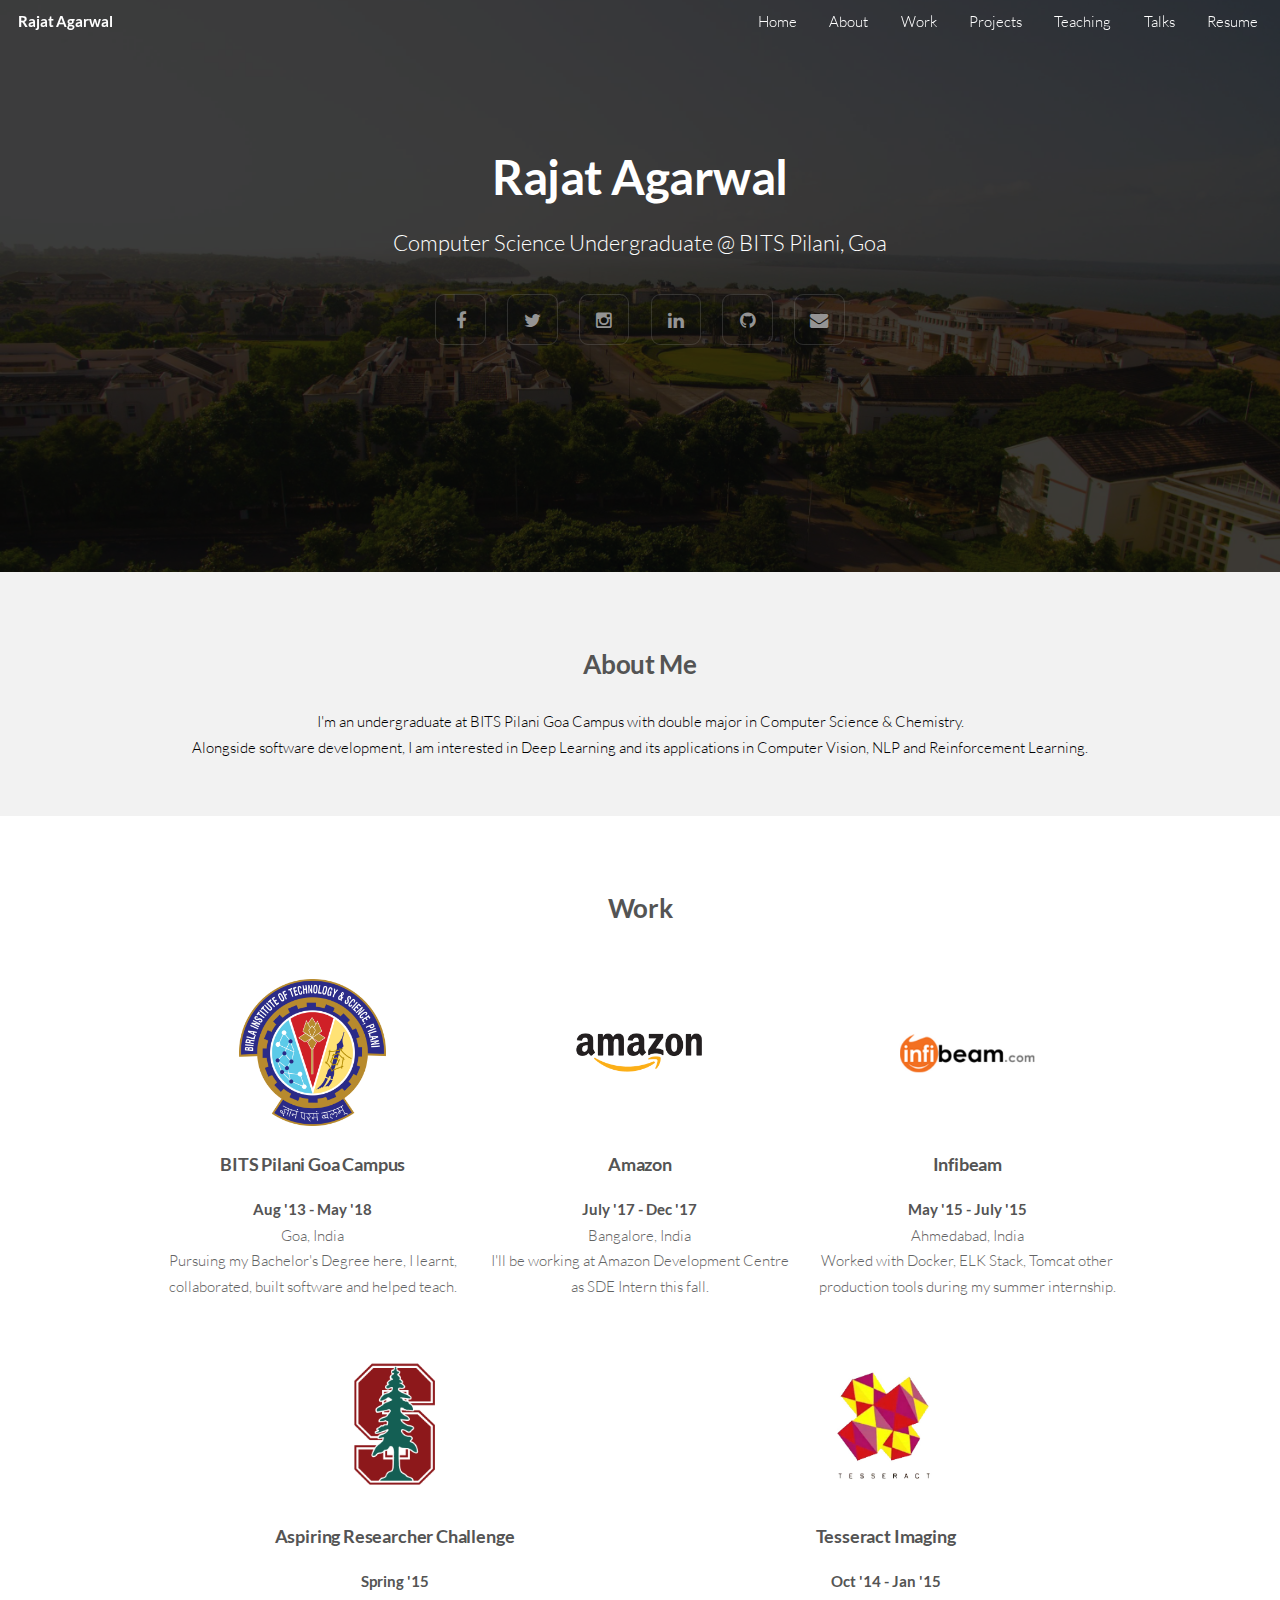
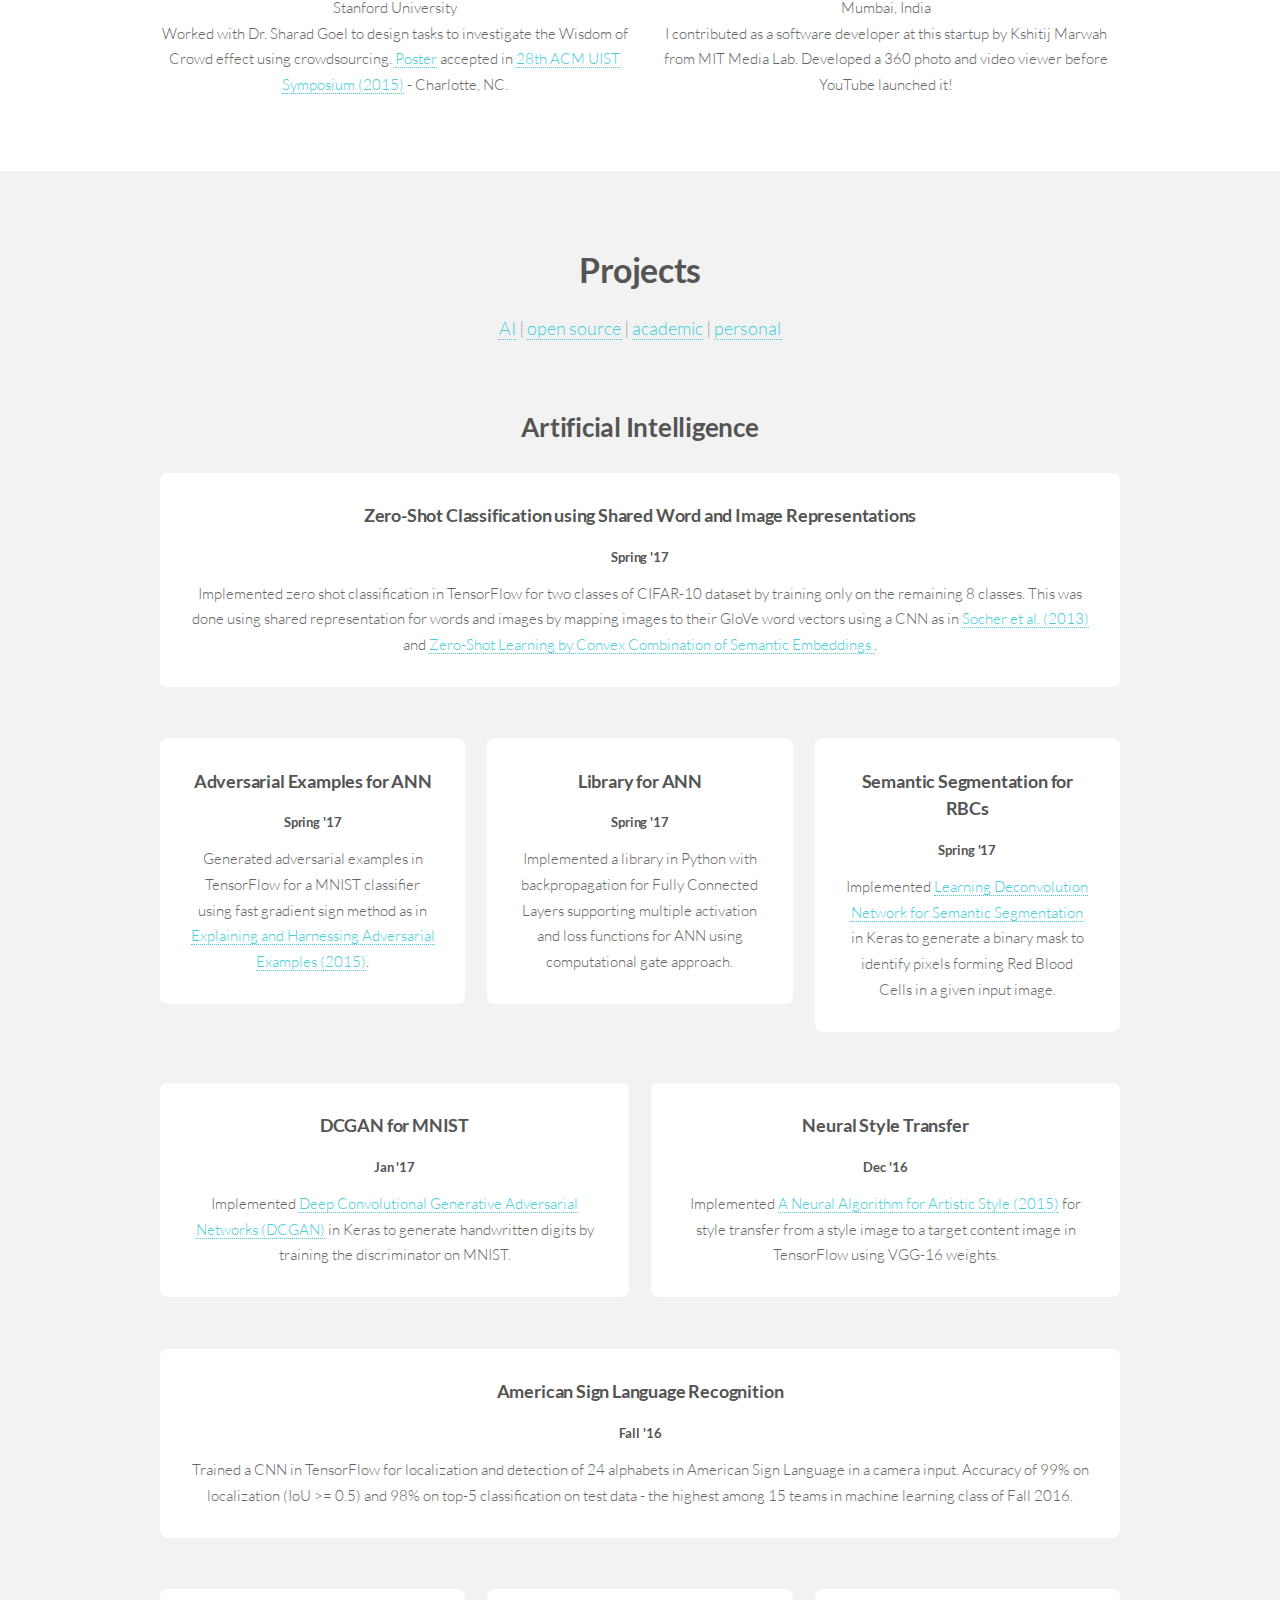
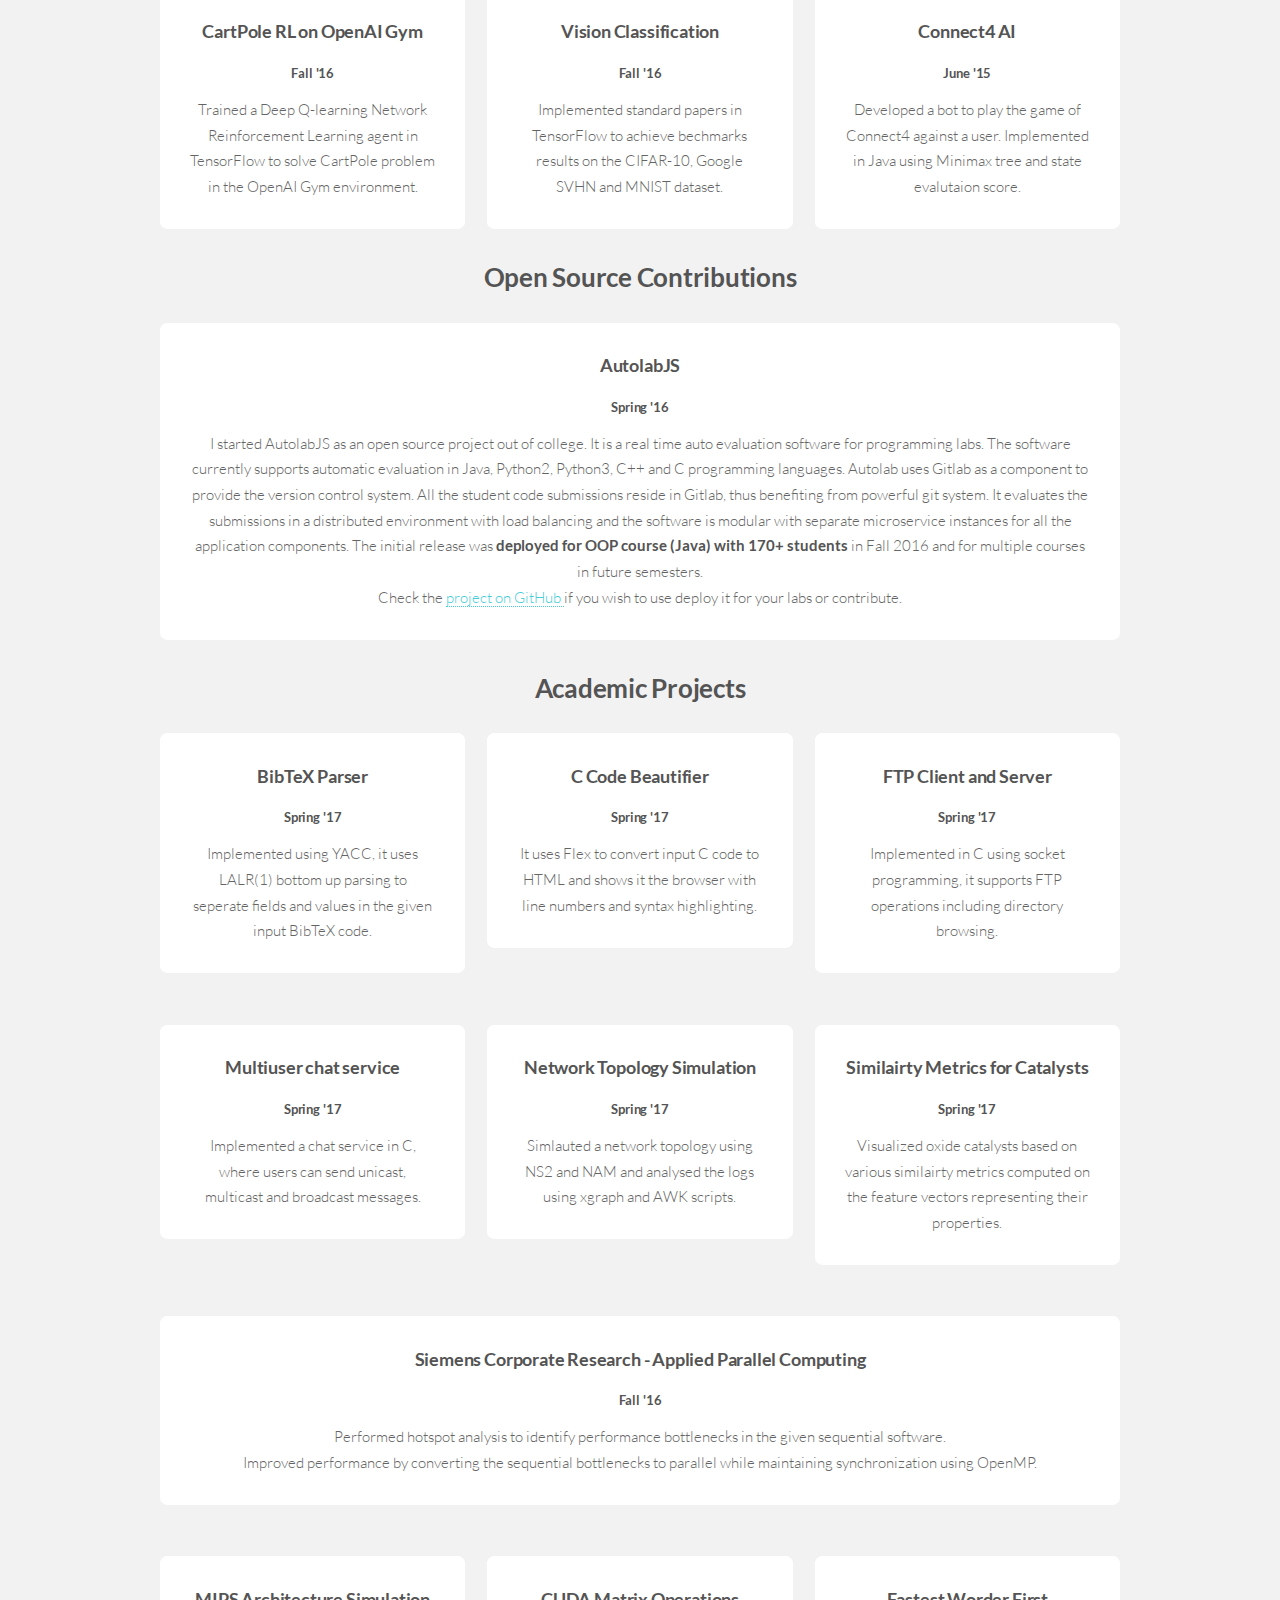
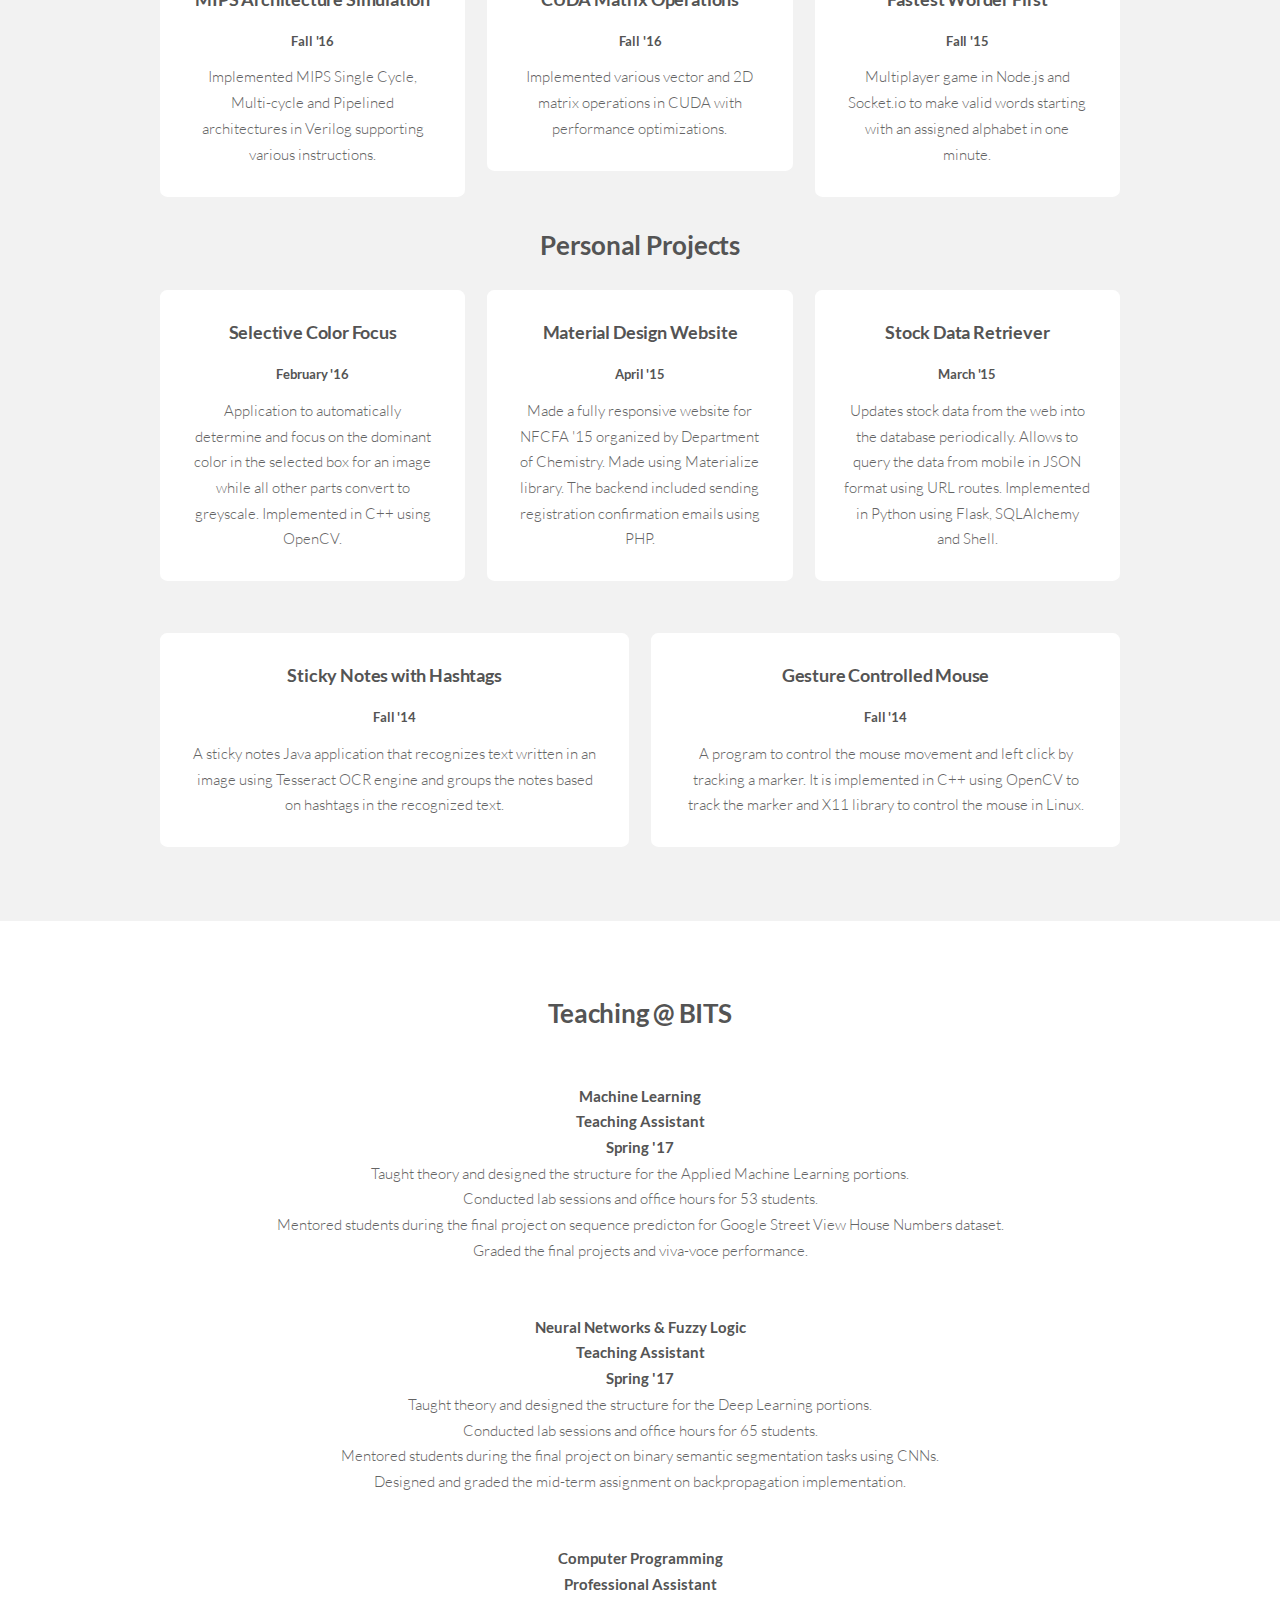
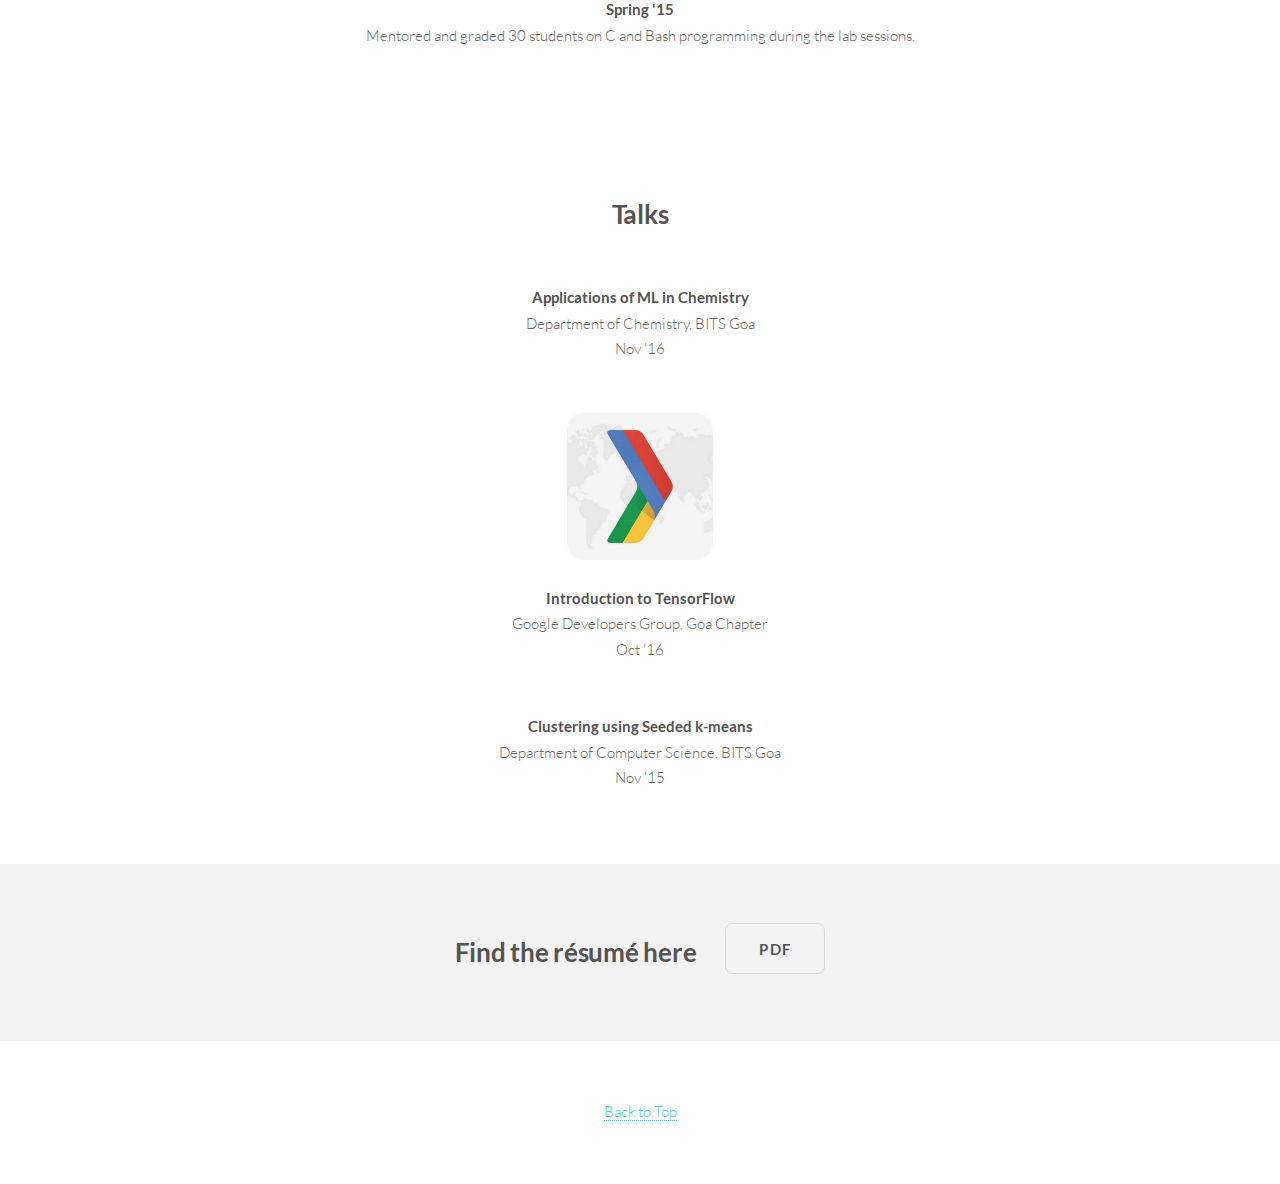
==== commit 4ba1e58c: "Update index.html" ====
--- a/index.html
+++ b/index.html
@@ -327,9 +327,9 @@
 					<div class="4u 6u$(2) 12u$(3)">
 						<section>
 							<article class="box post">
-								<a href="https://github.com/rajat503/BiBTeX-Parser" target="_blank"><h3>BiBTex Parser</h3></a>
-								<h5>Spring '17</h5>
-								<p>Implemented using YACC, it uses LALR(1) bottom up parsing to seperate fields and values in the given input BiBTeX code.</p>
+								<a href="https://github.com/rajat503/BiBTeX-Parser" target="_blank"><h3>BibTeX Parser</h3></a>
+								<h5>Spring '17</h5>
+								<p>Implemented using YACC, it uses LALR(1) bottom up parsing to seperate fields and values in the given input BibTeX code.</p>
 							</article>
 						</section>
 					</div>
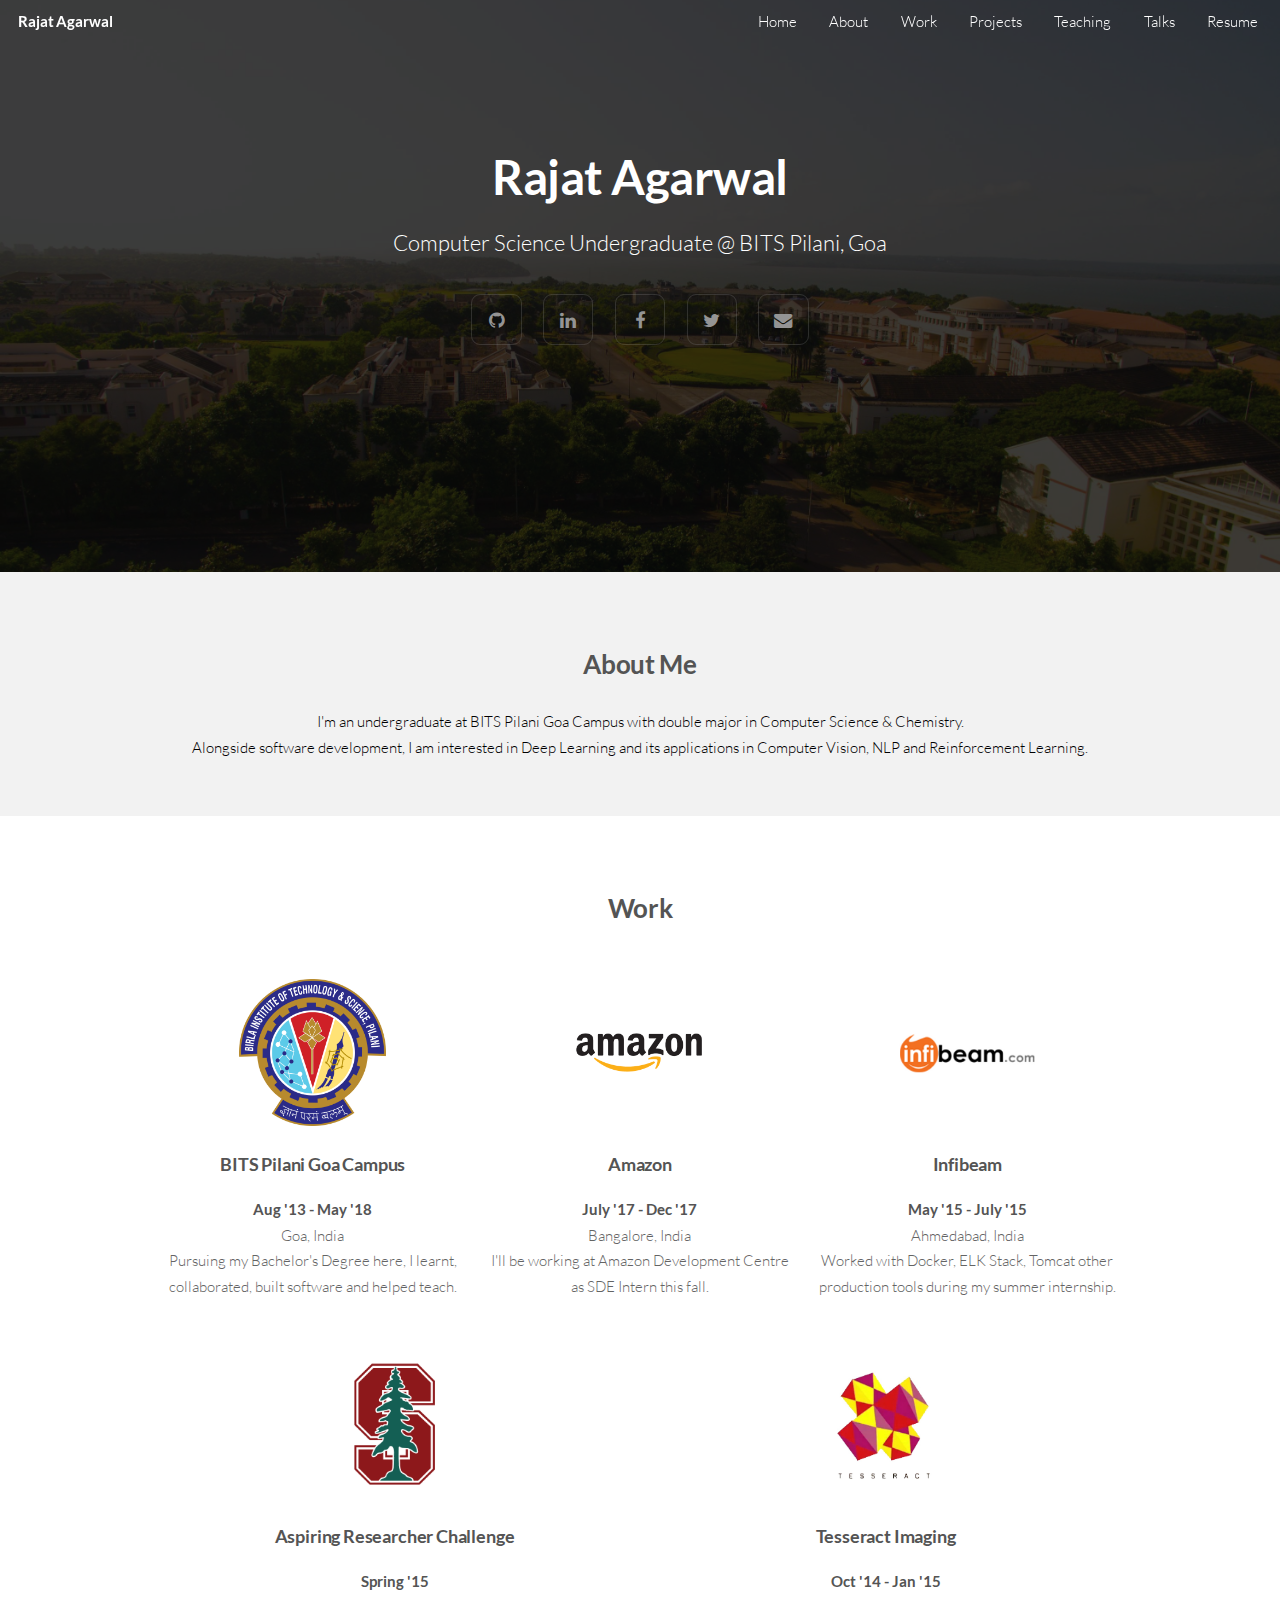
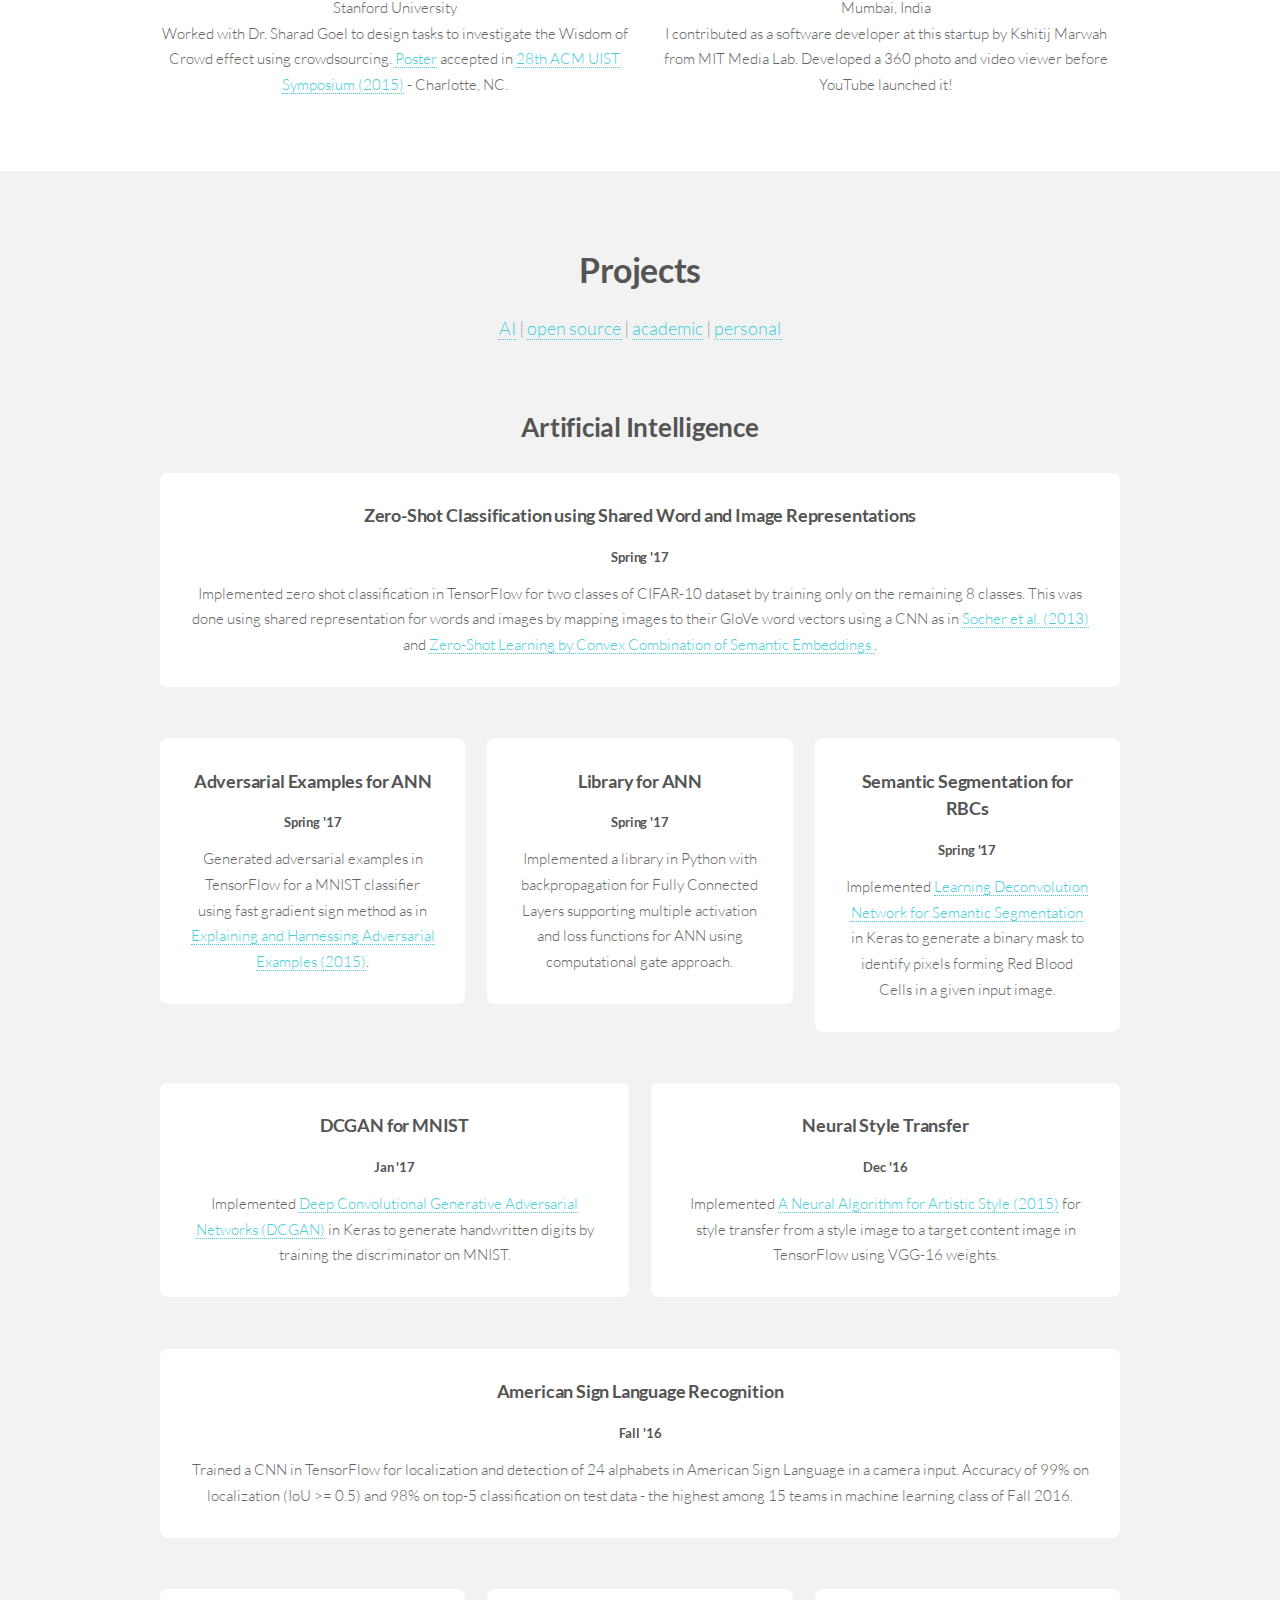
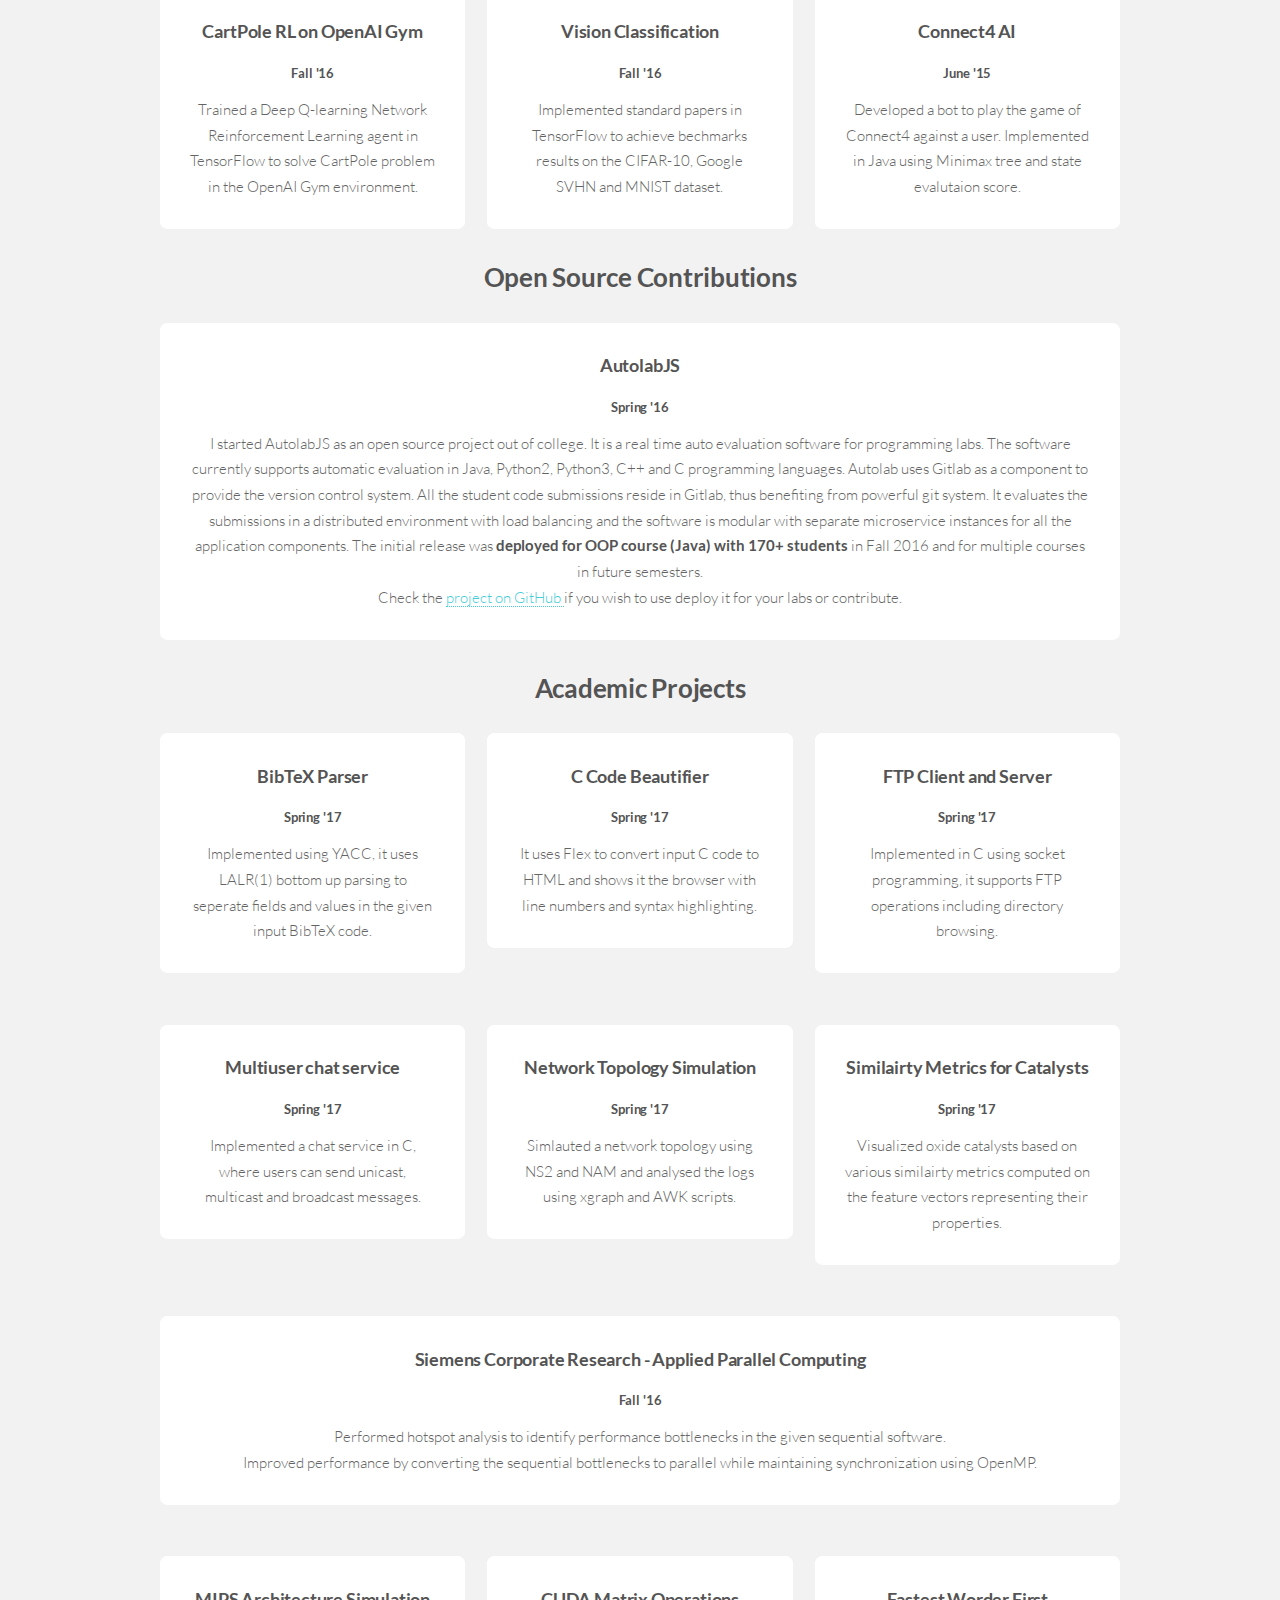
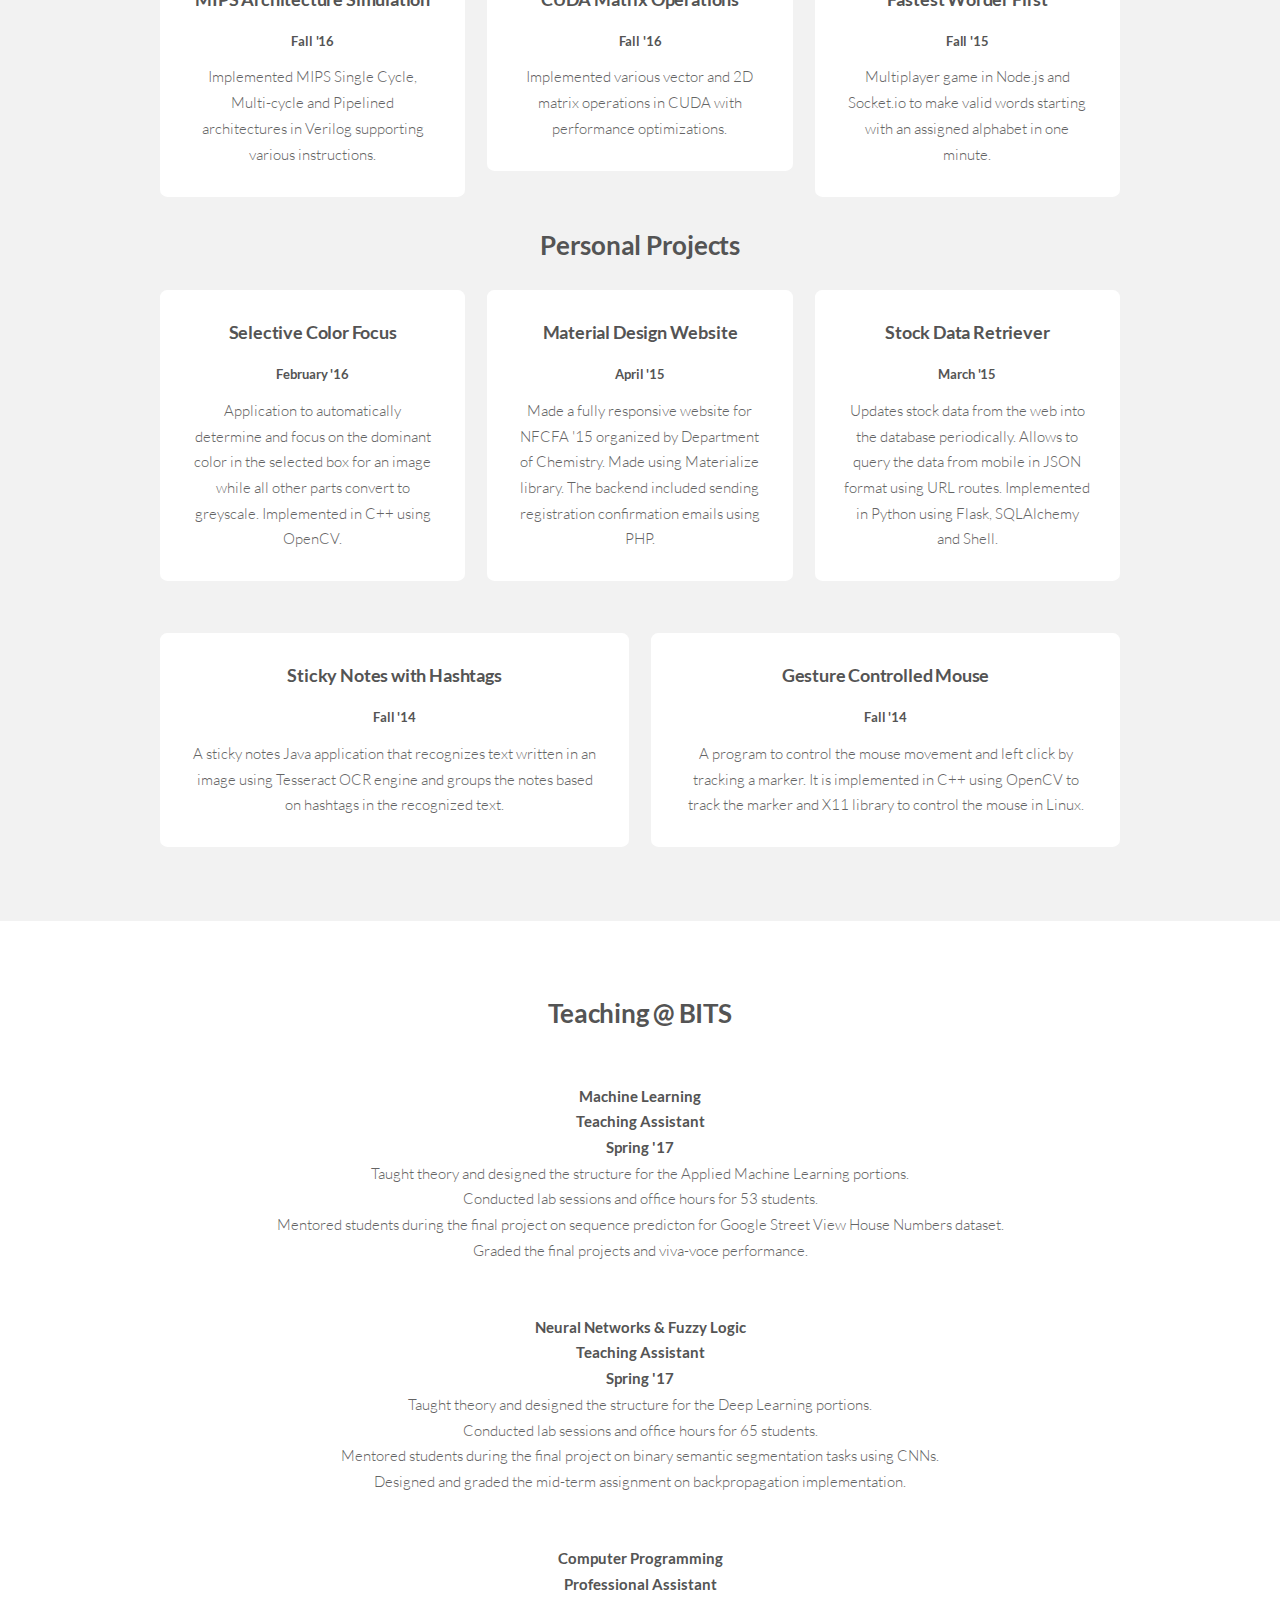
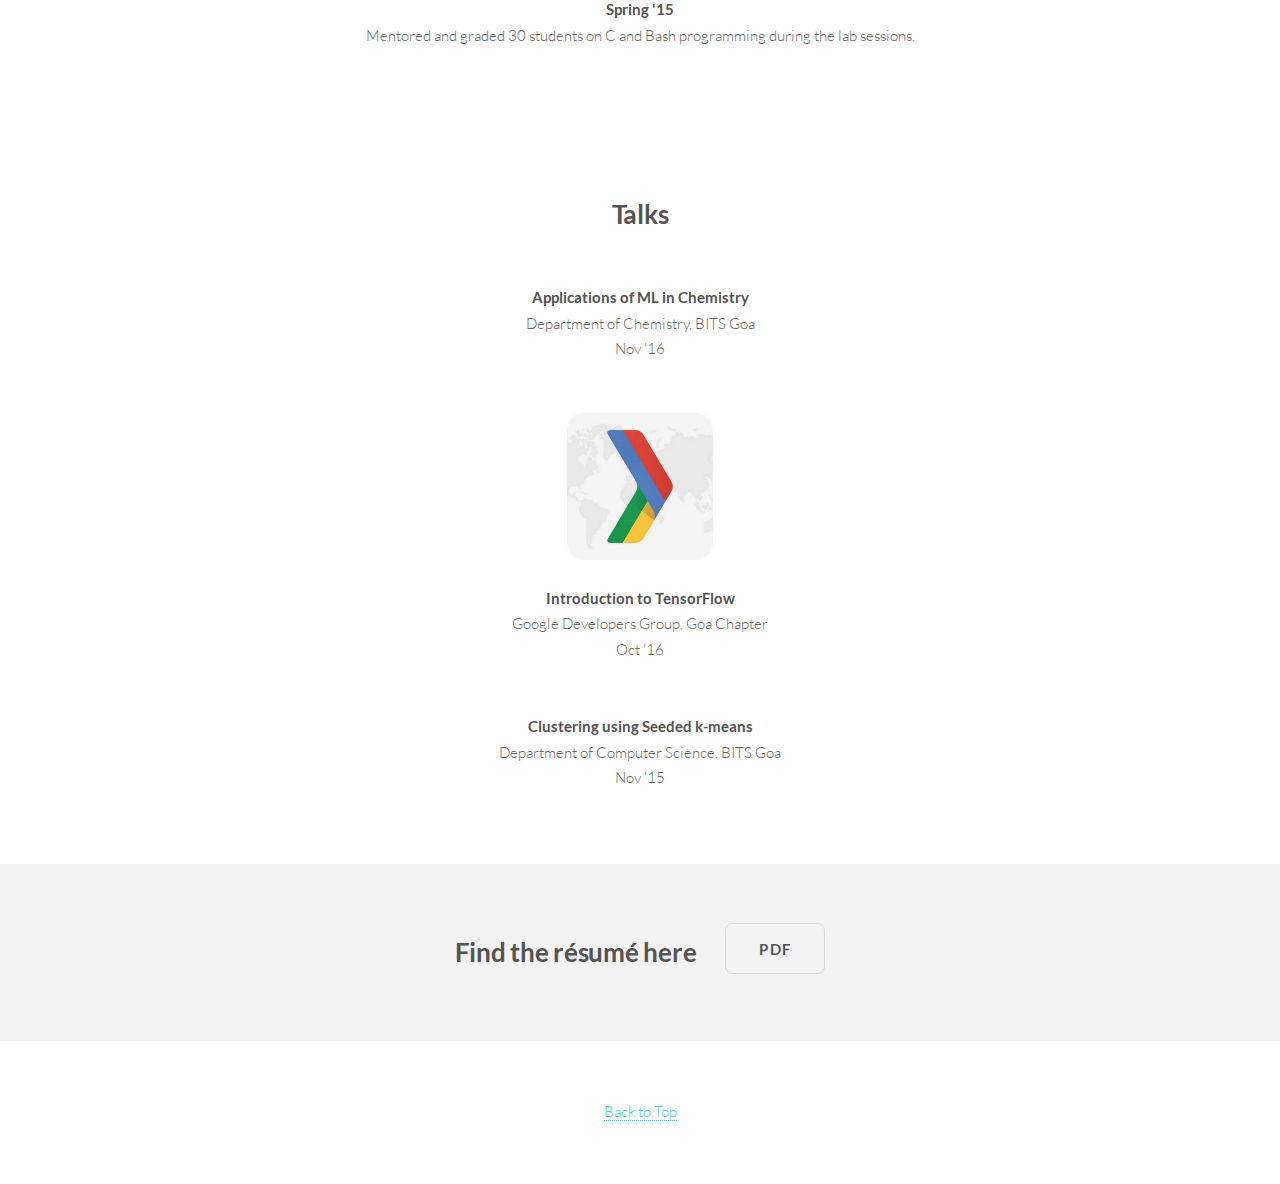
==== commit f35807f4: "Update social icons" ====
--- a/index.html
+++ b/index.html
@@ -91,11 +91,10 @@
 			<h2>Rajat Agarwal</h2>
 			<p>Computer Science Undergraduate @ BITS Pilani, Goa</p>
 			<ul class="icons">
+				<li><a href="https://github.com/rajat503" class="icon fa-github" target="_blank"><span class="label">GitHub</span></a></li>
+				<li><a href="https://www.linkedin.com/in/rajat503" class="icon fa-linkedin" target="_blank"><span class="label">LinkedIn</span></a></li>
 				<li><a href="https://www.facebook.com/rajat503" target="_blank" class="icon fa-facebook"><span class="label">Twitter</span></a></li>
 				<li><a href="https://twitter.com/rajat503" class="icon fa-twitter" target="_blank"><span class="label">Facebook</span></a></li>
-				<li><a href="http://instagram.com/rajat503/" target="_blank" class="icon fa-instagram"><span class="label">Instagram</span></a></li>
-				<li><a href="https://www.linkedin.com/in/rajat503" class="icon fa-linkedin" target="_blank"><span class="label">LinkedIn</span></a></li>
-				<li><a href="https://github.com/rajat503" class="icon fa-github" target="_blank"><span class="label">GitHub</span></a></li>
 				<li><a href="mailto:rajat503@gmail.com" class="icon fa-envelope" target="_blank"><span class="label">E-mail</span></a></li>
 			</ul>
 			<br>
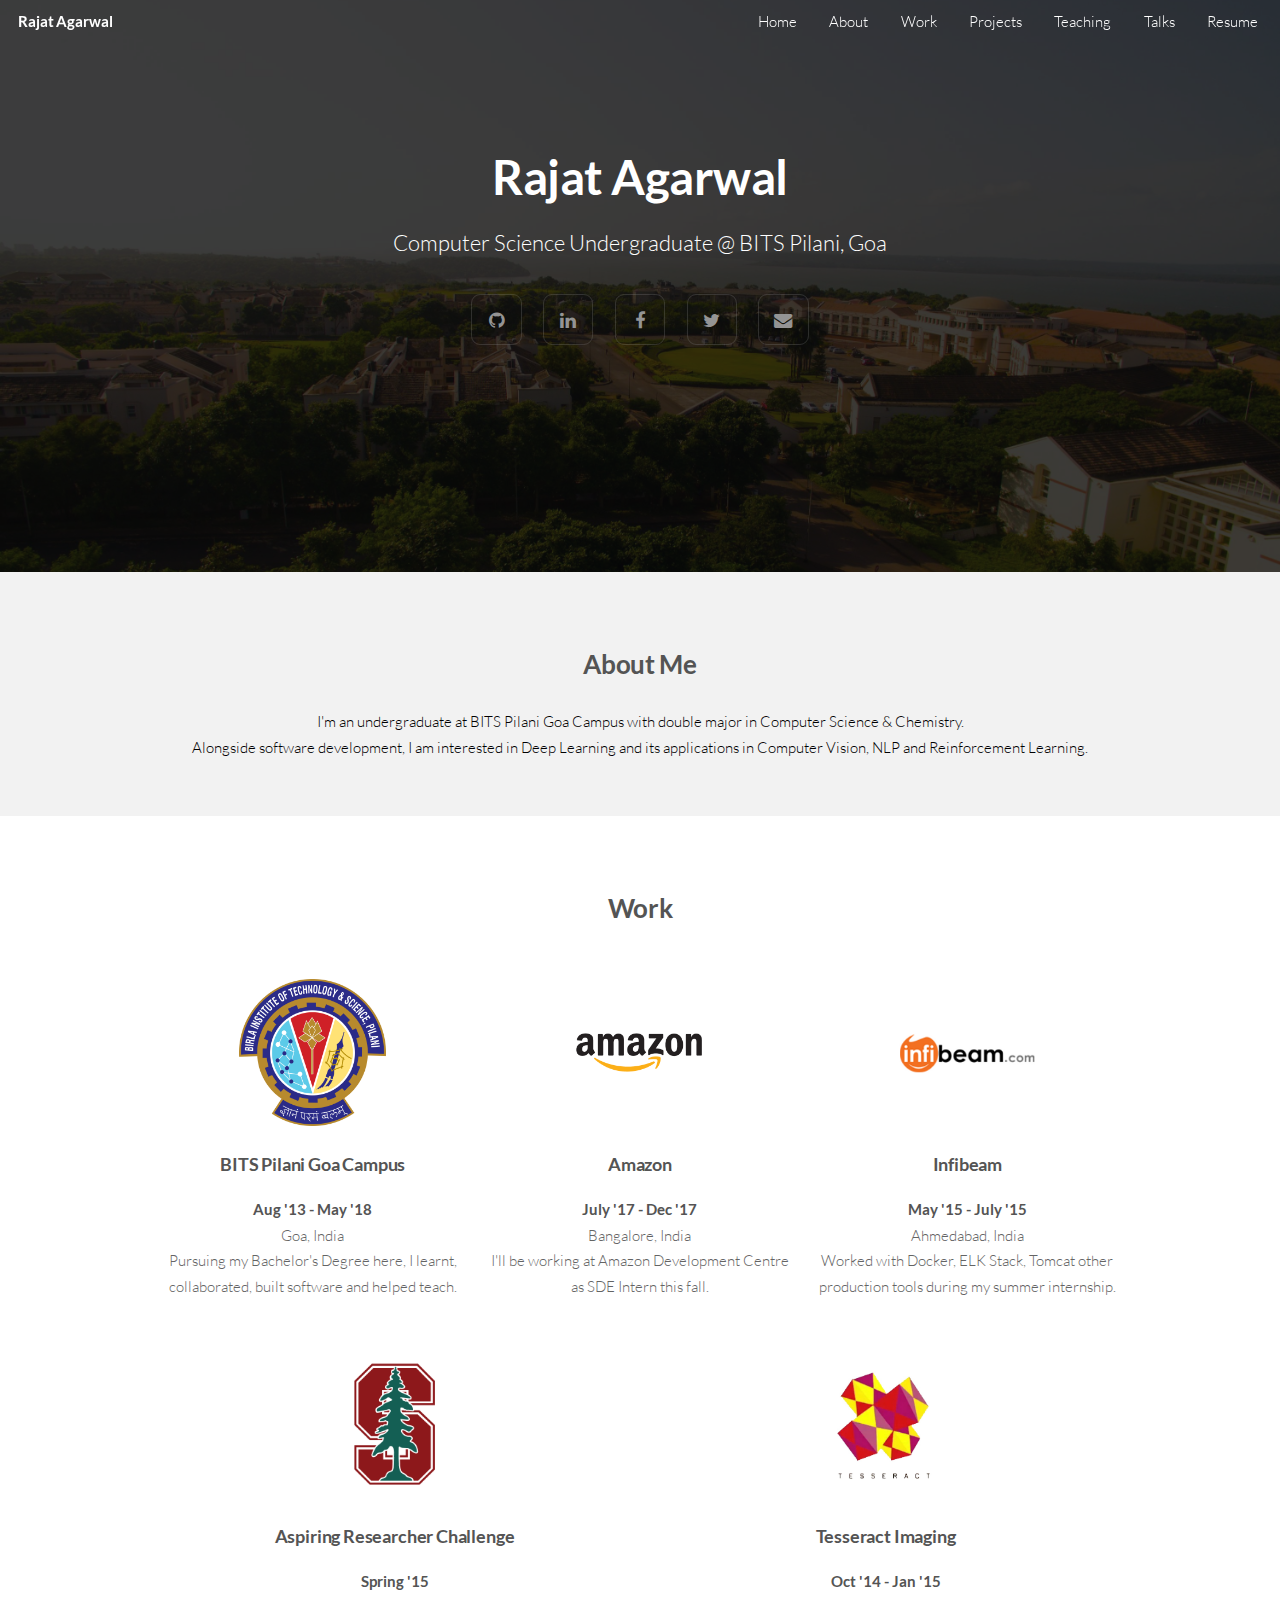
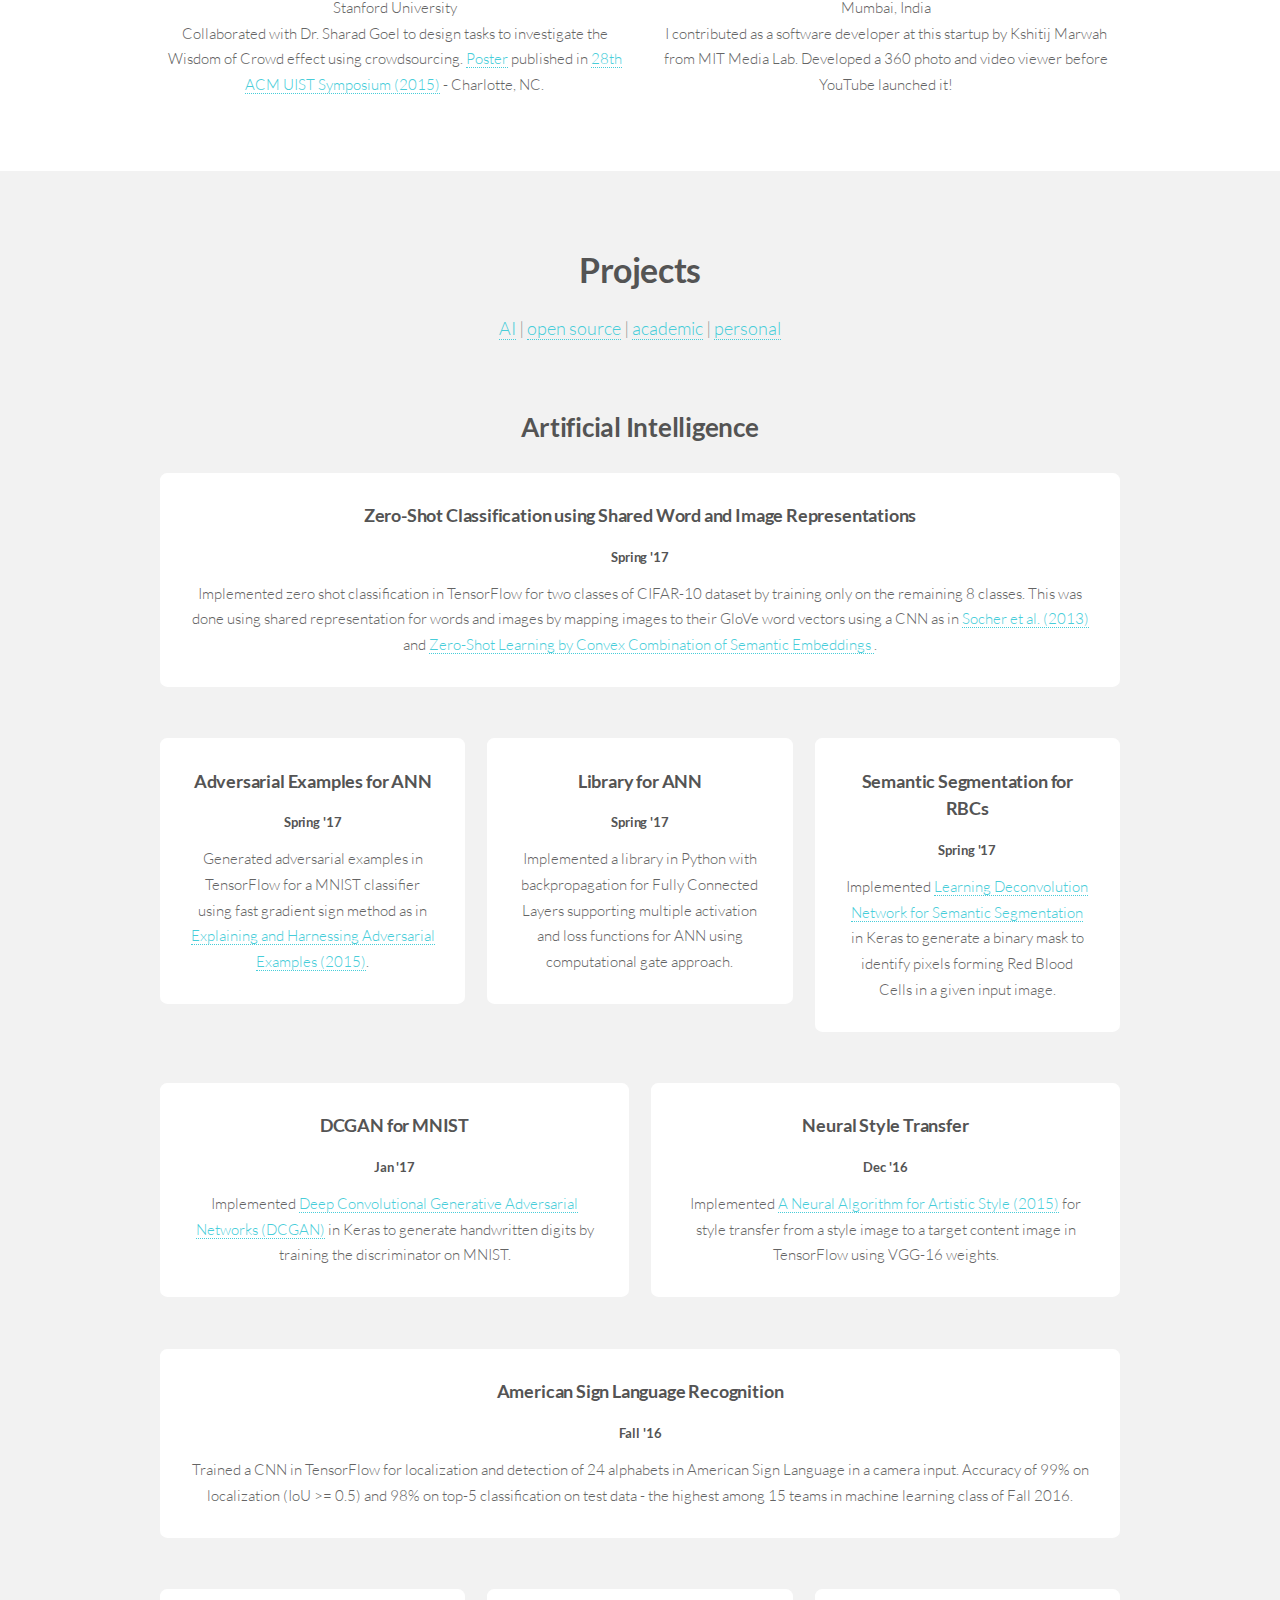
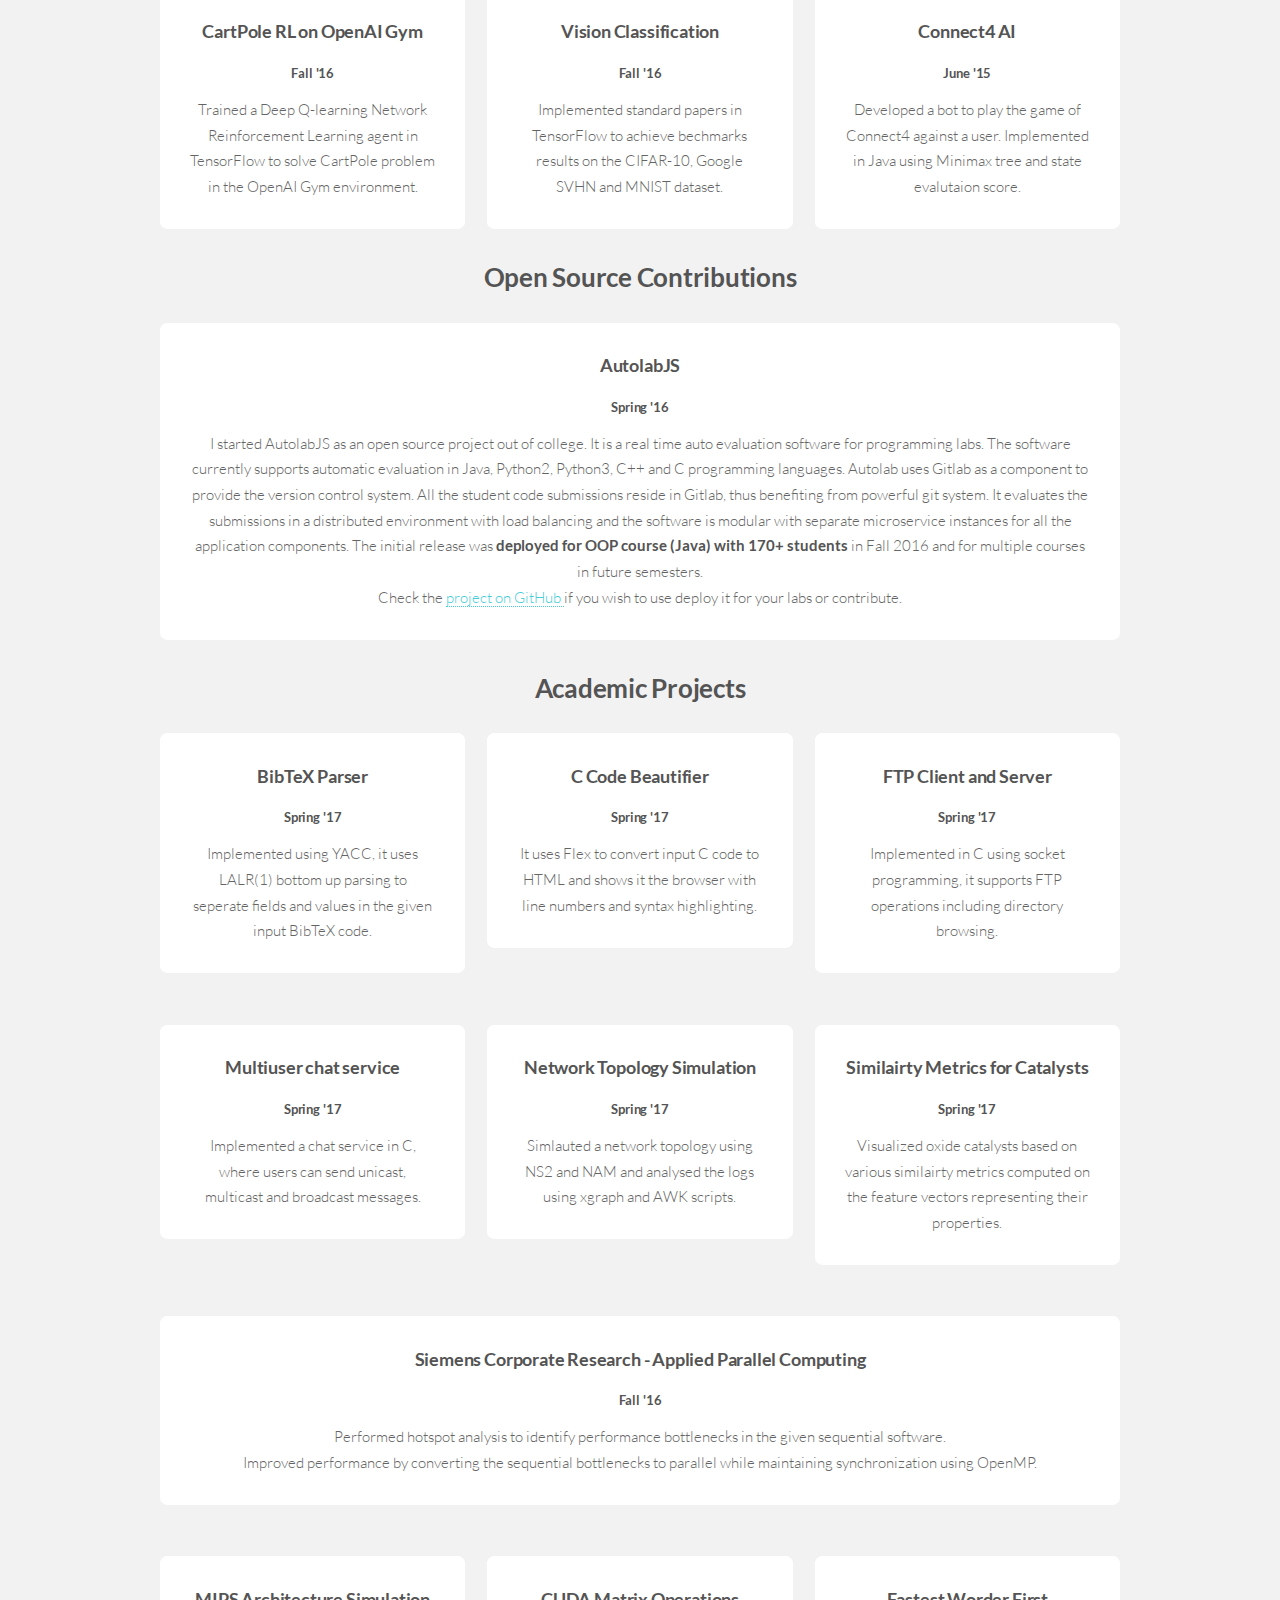
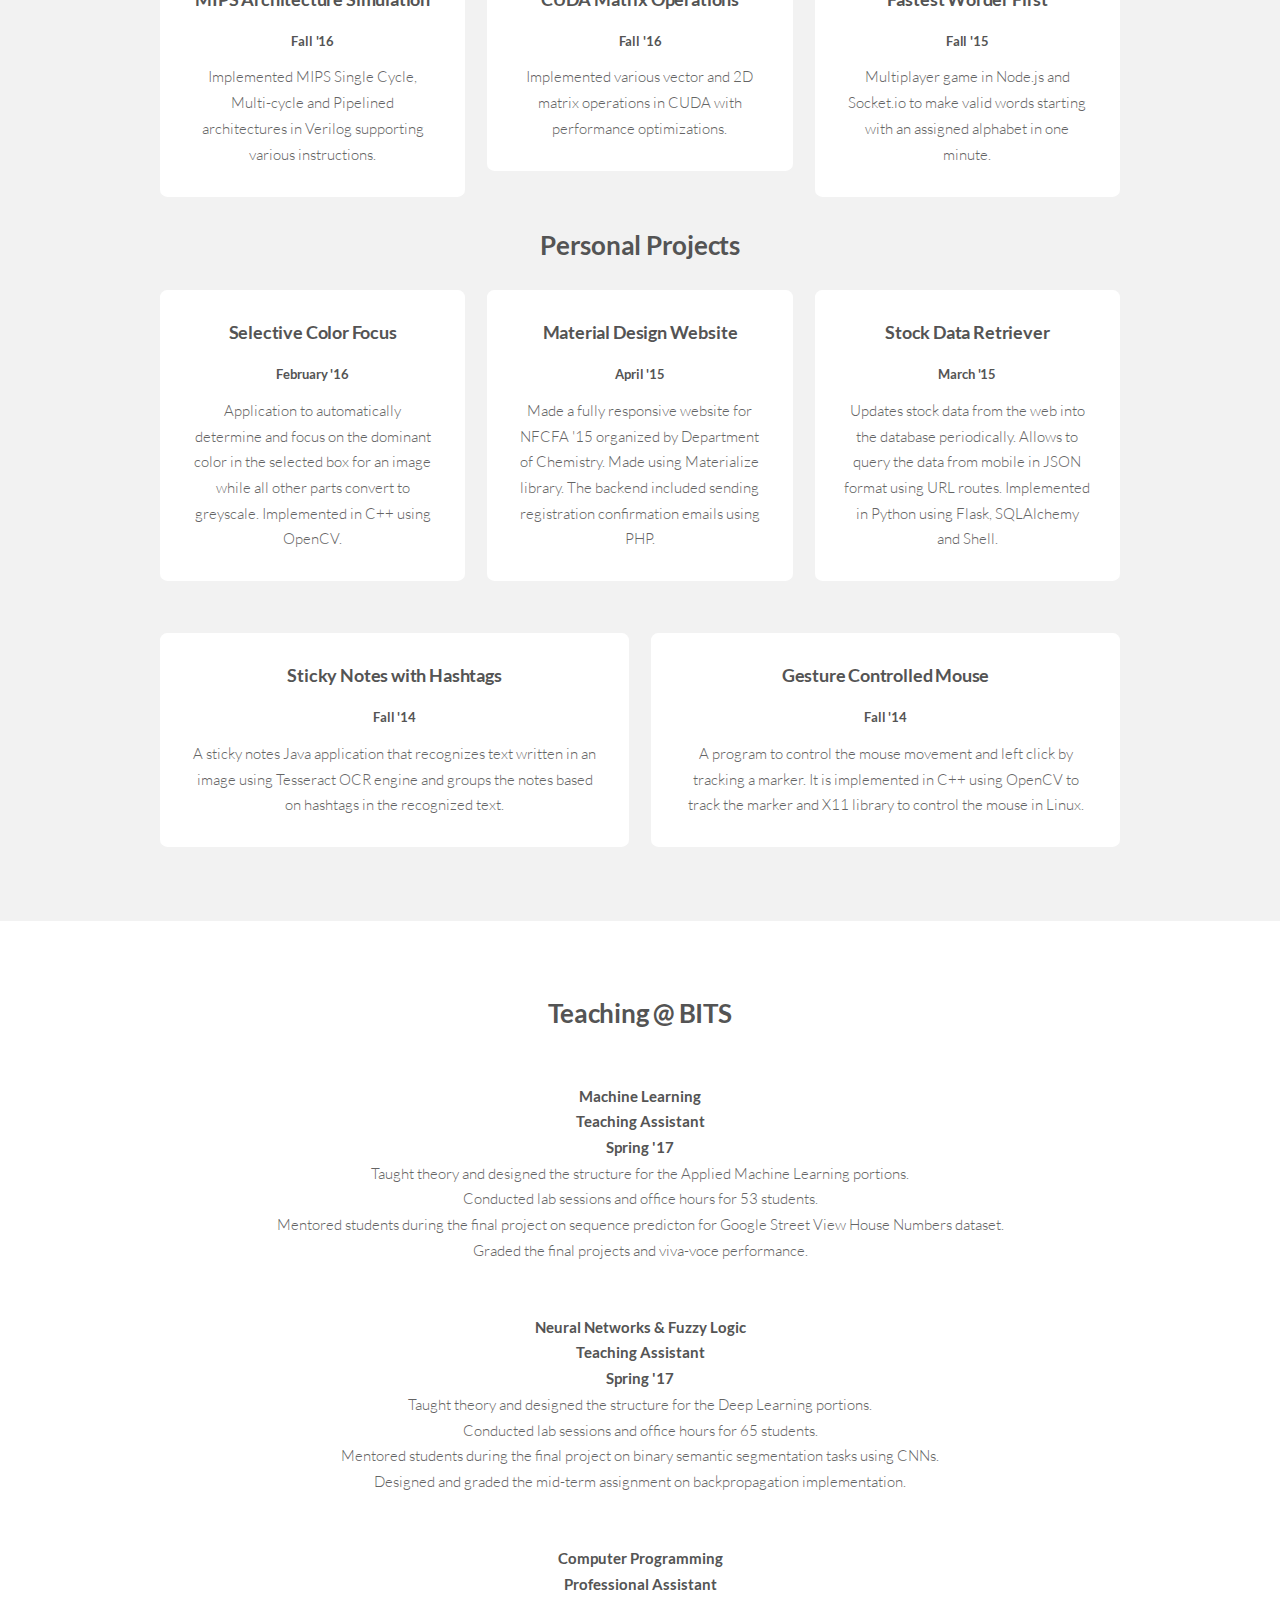
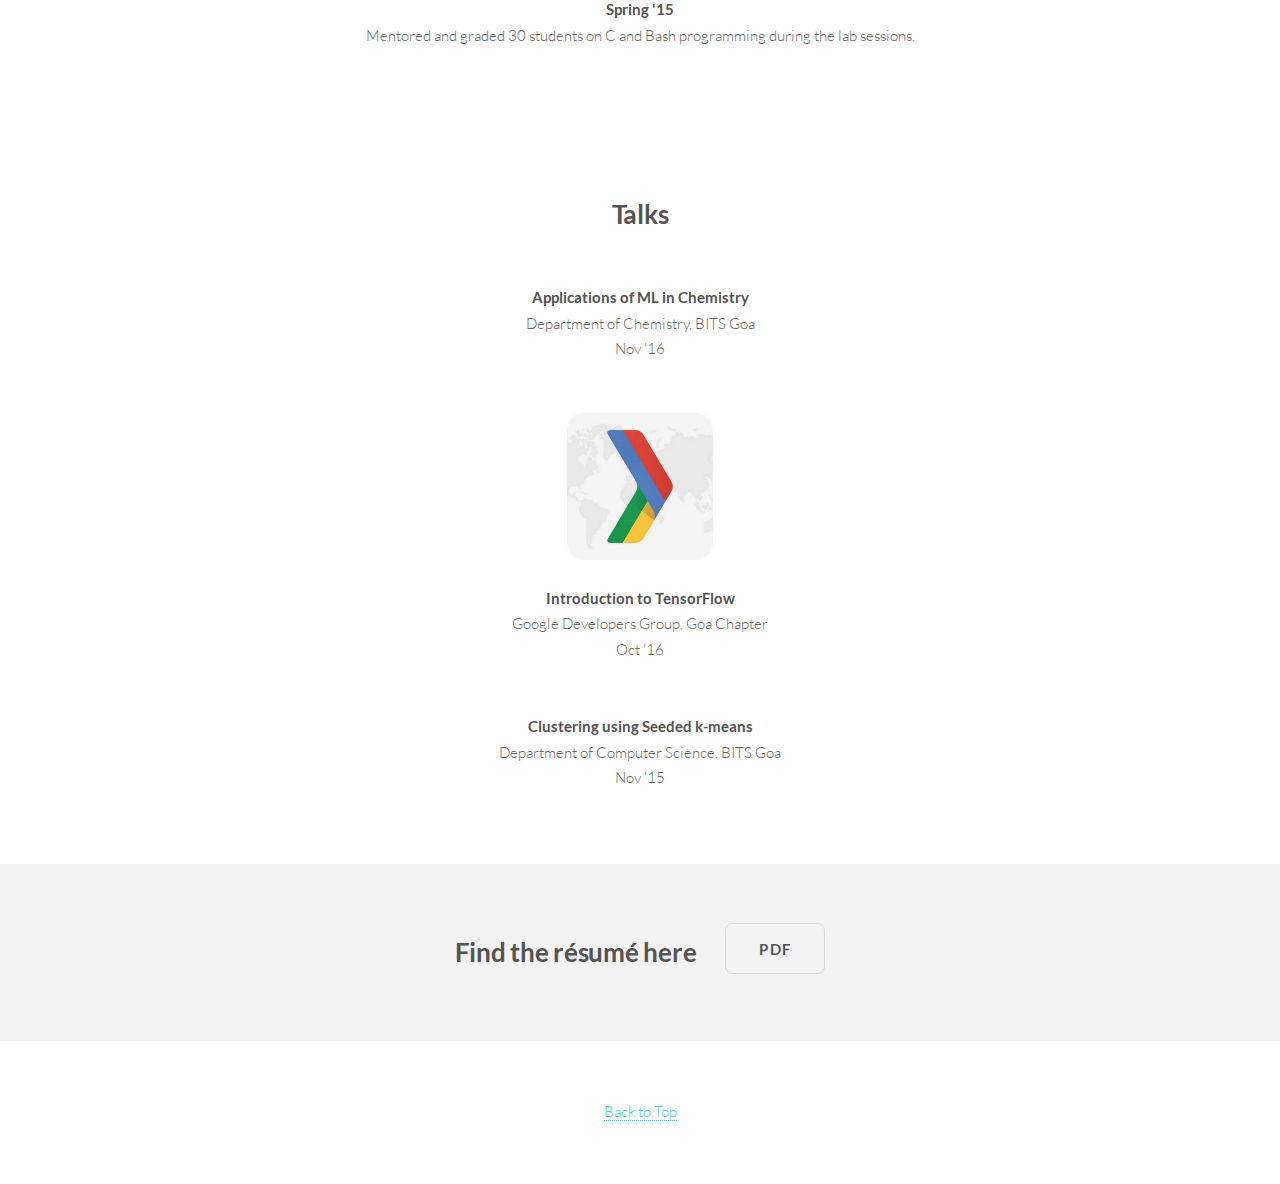
==== commit 297b0cbc: "Update index.html" ====
--- a/index.html
+++ b/index.html
@@ -160,7 +160,7 @@
 						<a href="https://aspiringresearchers.soe.ucsc.edu/" target="_blank"><img class="workimg" src="images/stanford.png"> <br/>
 						<h3 align="center">Aspiring Researcher Challenge</h3> </a>
 						<p align="center"><b>Spring '15</b><br>Stanford University<br>
-							Worked with Dr. Sharad Goel to design tasks to investigate the Wisdom of Crowd effect using crowdsourcing. <a href="http://dl.acm.org/citation.cfm?id=2815725" target="_blank">Poster</a> accepted in <a href="http://uist.acm.org/uist2015/" target="_blank">28th ACM UIST Symposium (2015)</a> - Charlotte, NC.
+							Collaborated with Dr. Sharad Goel to design tasks to investigate the Wisdom of Crowd effect using crowdsourcing. <a href="http://dl.acm.org/citation.cfm?id=2815725" target="_blank">Poster</a> published in <a href="http://uist.acm.org/uist2015/" target="_blank">28th ACM UIST Symposium (2015)</a> - Charlotte, NC.
 						</p>
 					</section>
 				</div>
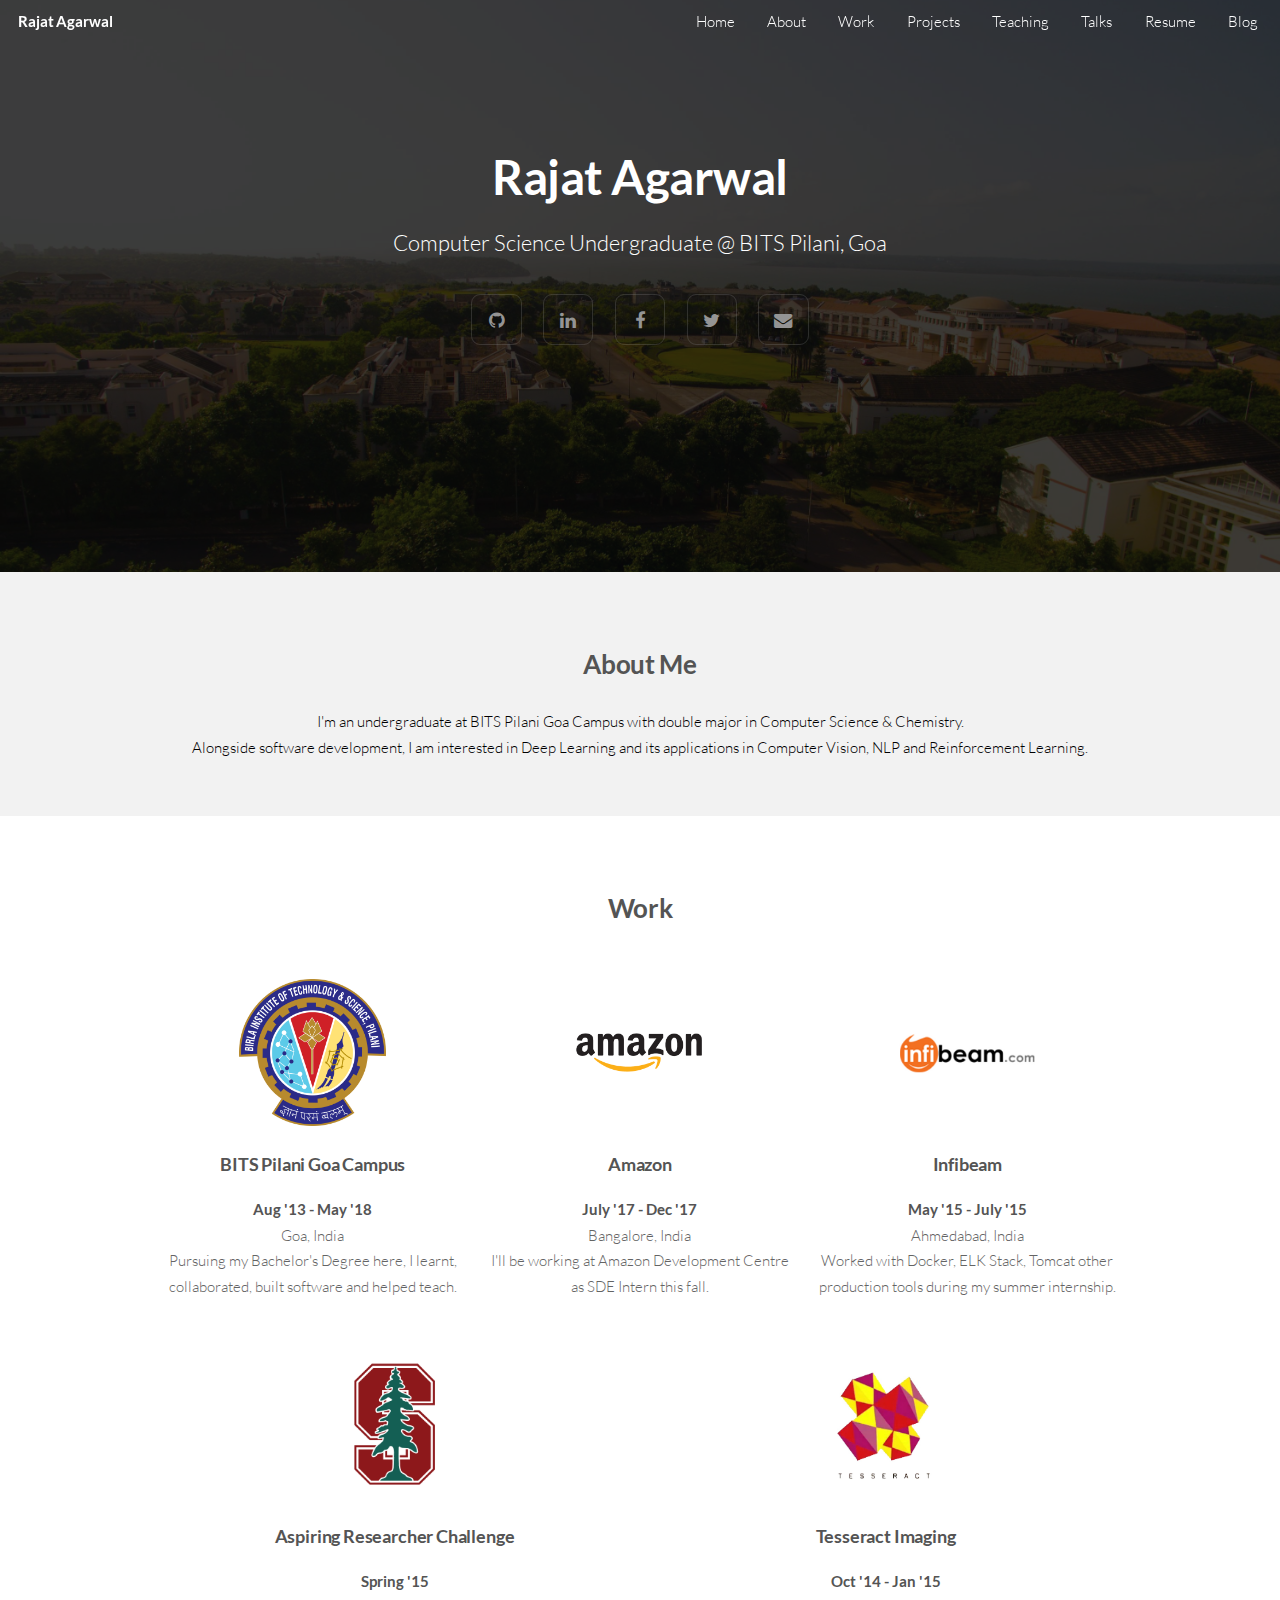
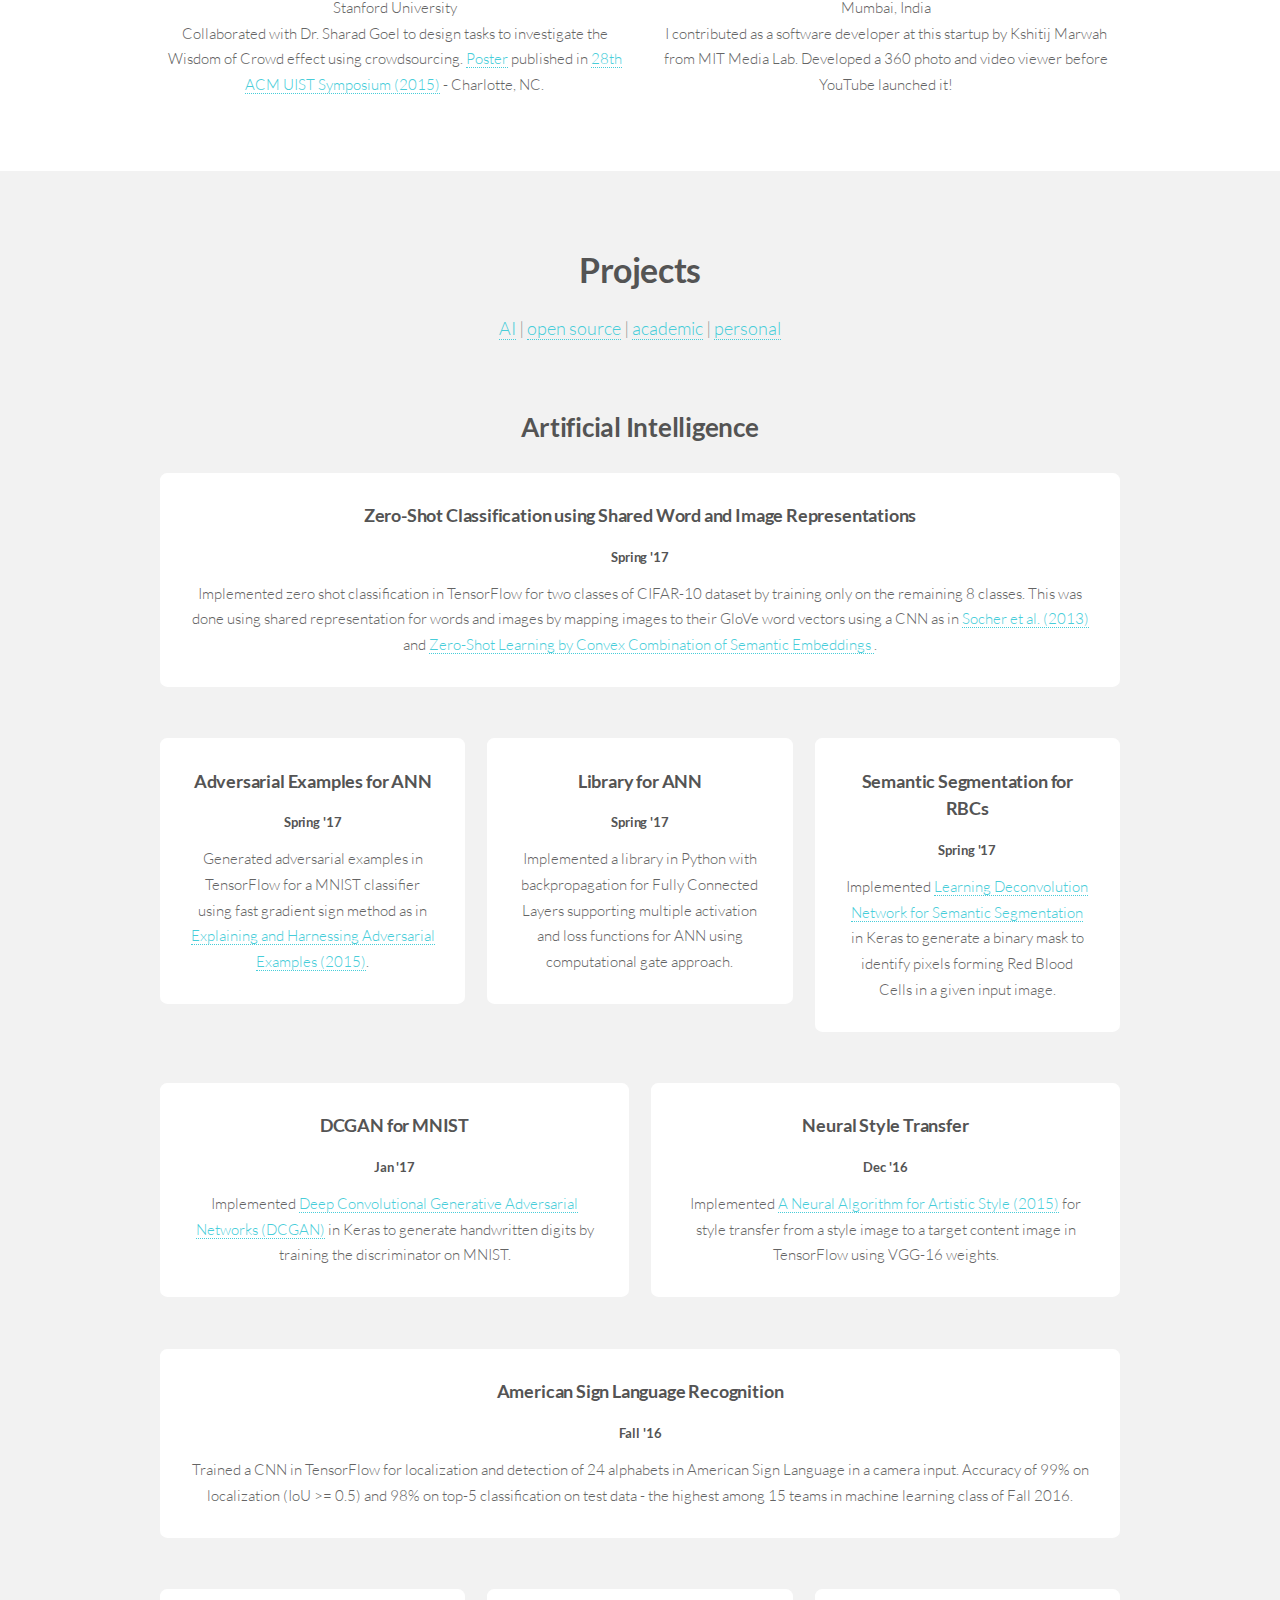
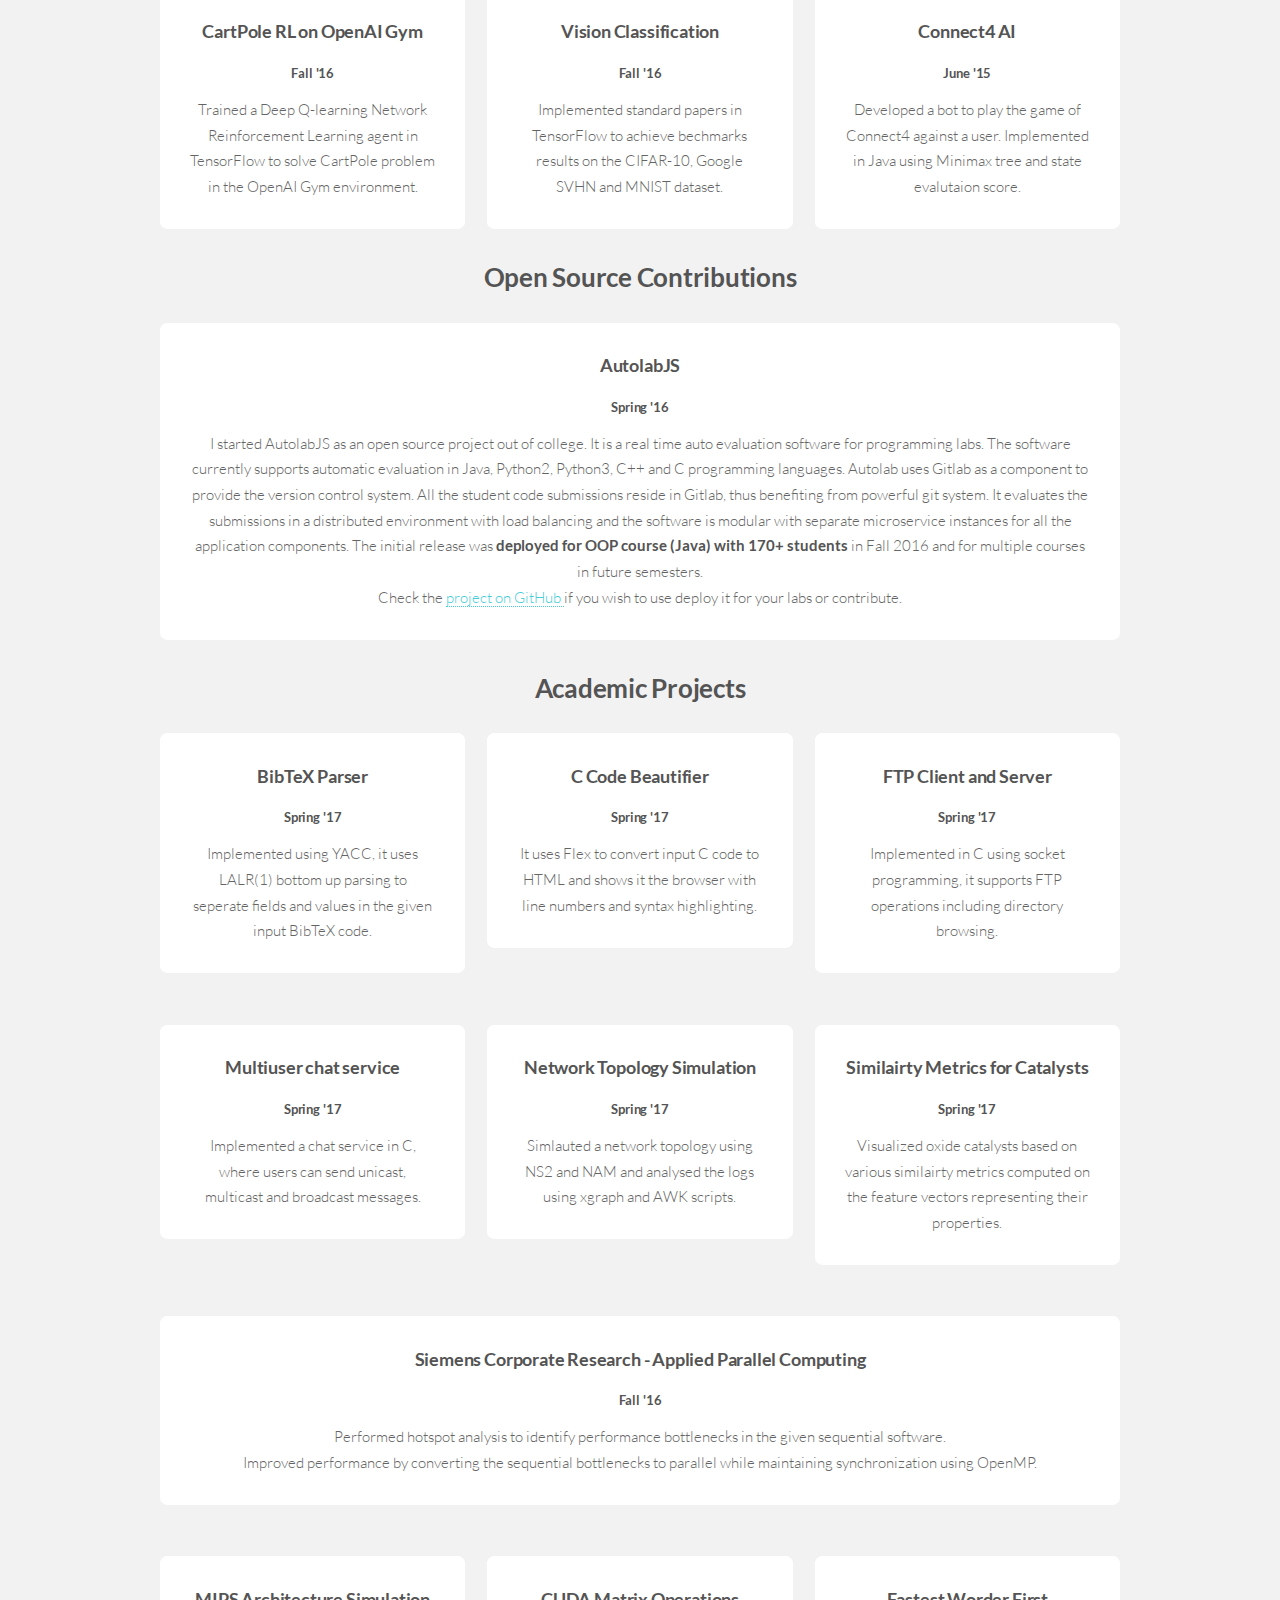
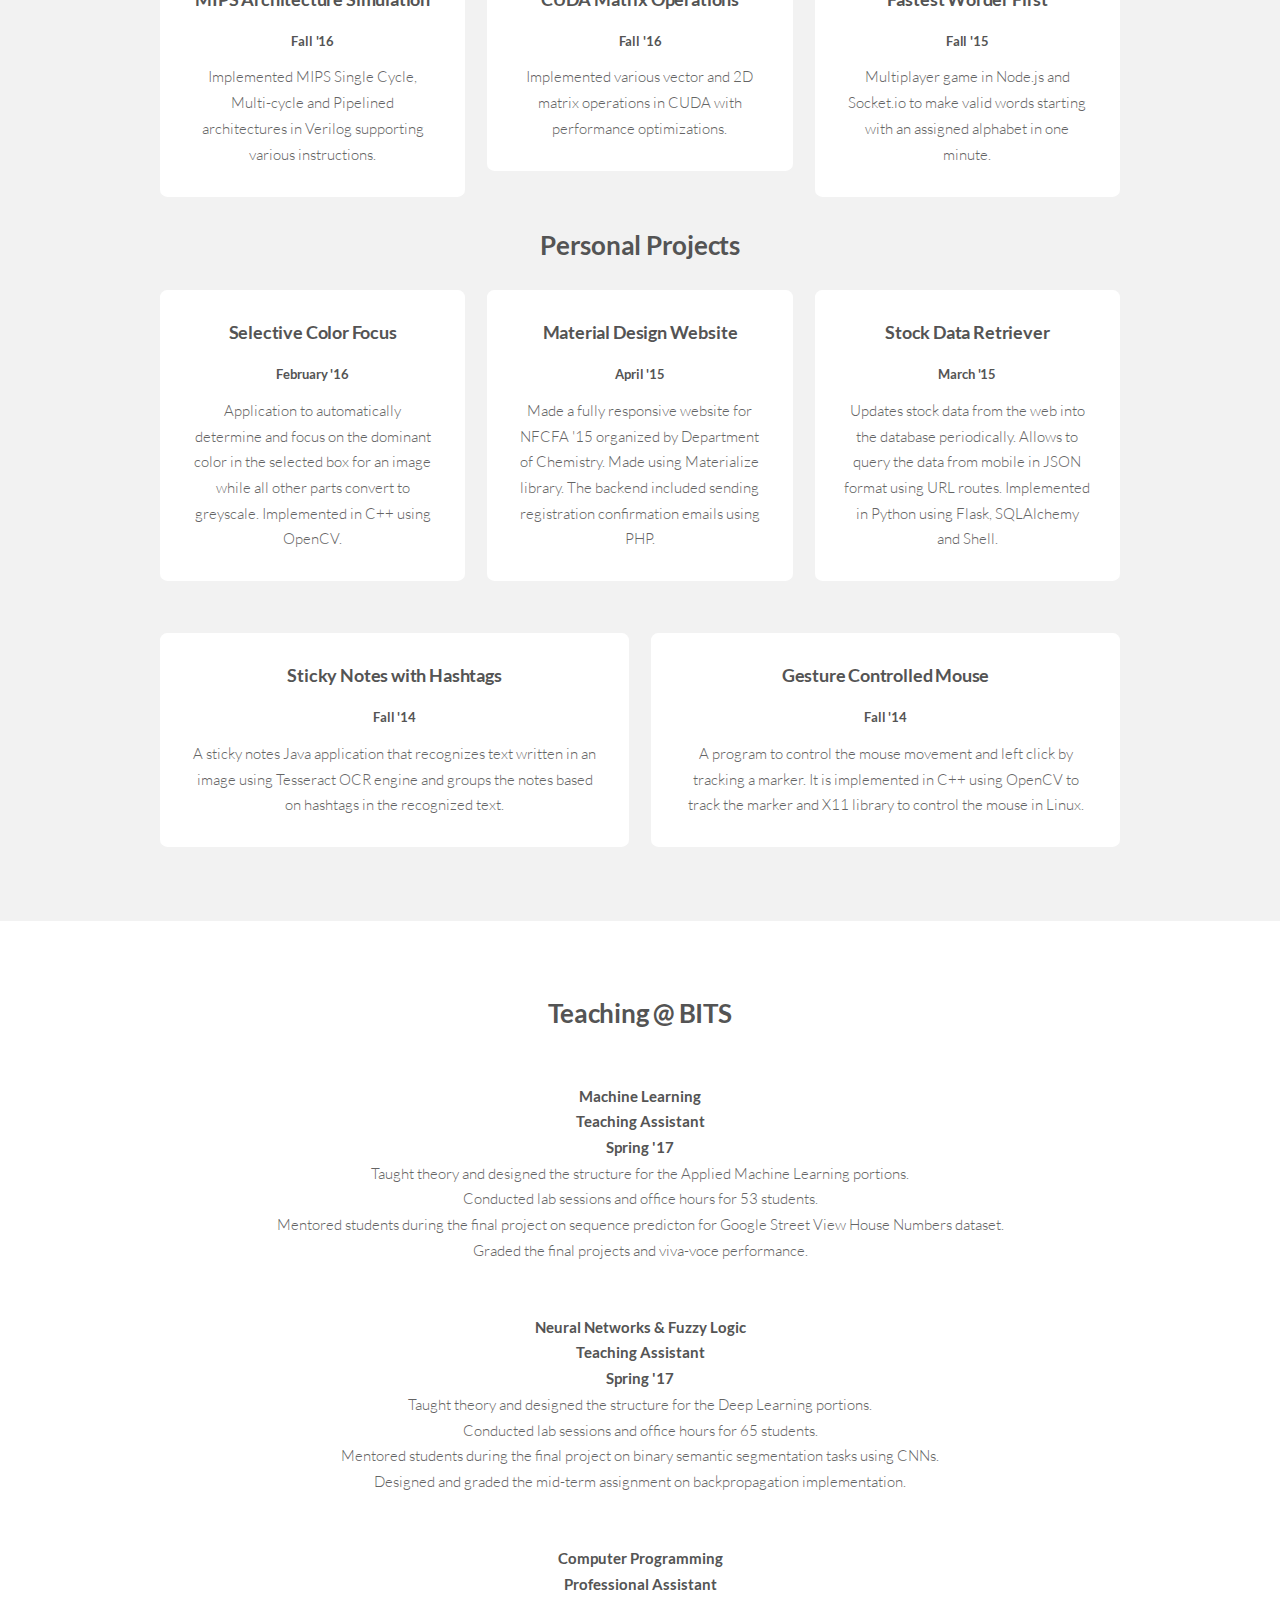
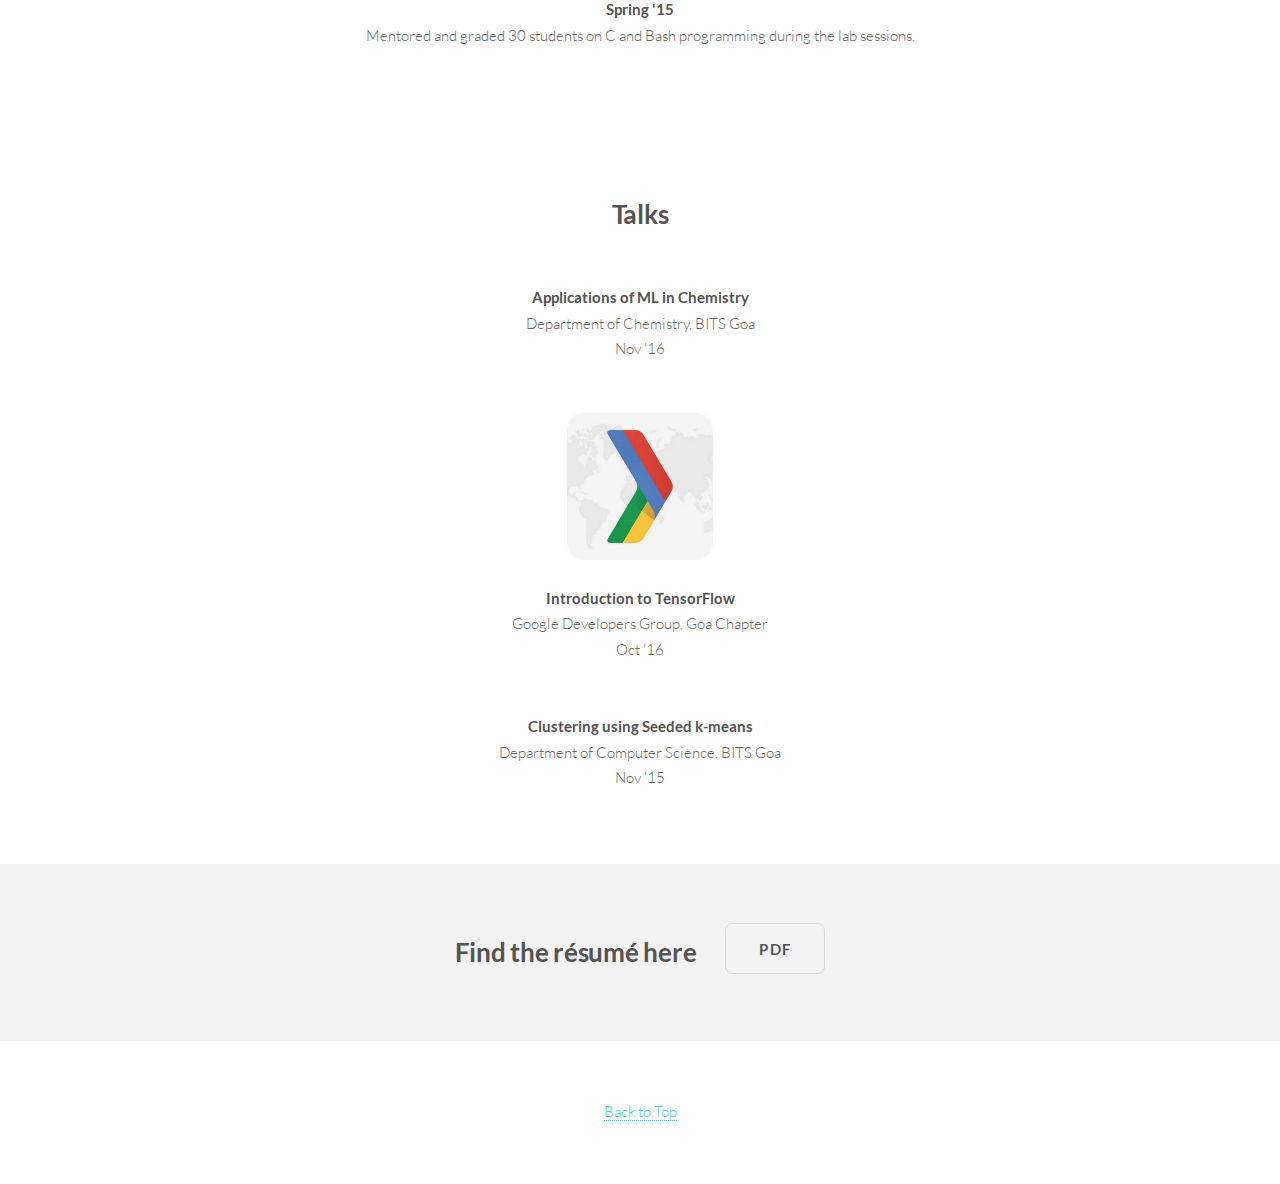
==== commit 20d0a12d: "added blog link" ====
--- a/index.html
+++ b/index.html
@@ -4,8 +4,7 @@
 	<title>Rajat Agarwal</title>
 	<link rel='shortcut icon' href='favicon.ico' type='image/x-icon'/ >
 	<meta http-equiv="content-type" content="text/html; charset=utf-8" />
-	<meta name="description" content="" />
-	<meta name="keywords" content="" />
+	<meta name="description" content="Rajat Agarwal - CS Undergraduate at BITS Pilani Goa" />
 
 	<script src="js/queryloader2.min.js"> </script>
 	<script type="text/javascript">
@@ -62,7 +61,7 @@
 				<li><a href="#four">Teaching</a></li>
 				<li><a href="#five">Talks</a></li>
 				<li><a href="#cta">Resume</a></li>
-
+				<li><a href="/blog">Blog</a></li>
 
 				<!-- <li>
 					<a href="" class="icon fa-angle-down">About Me</a>
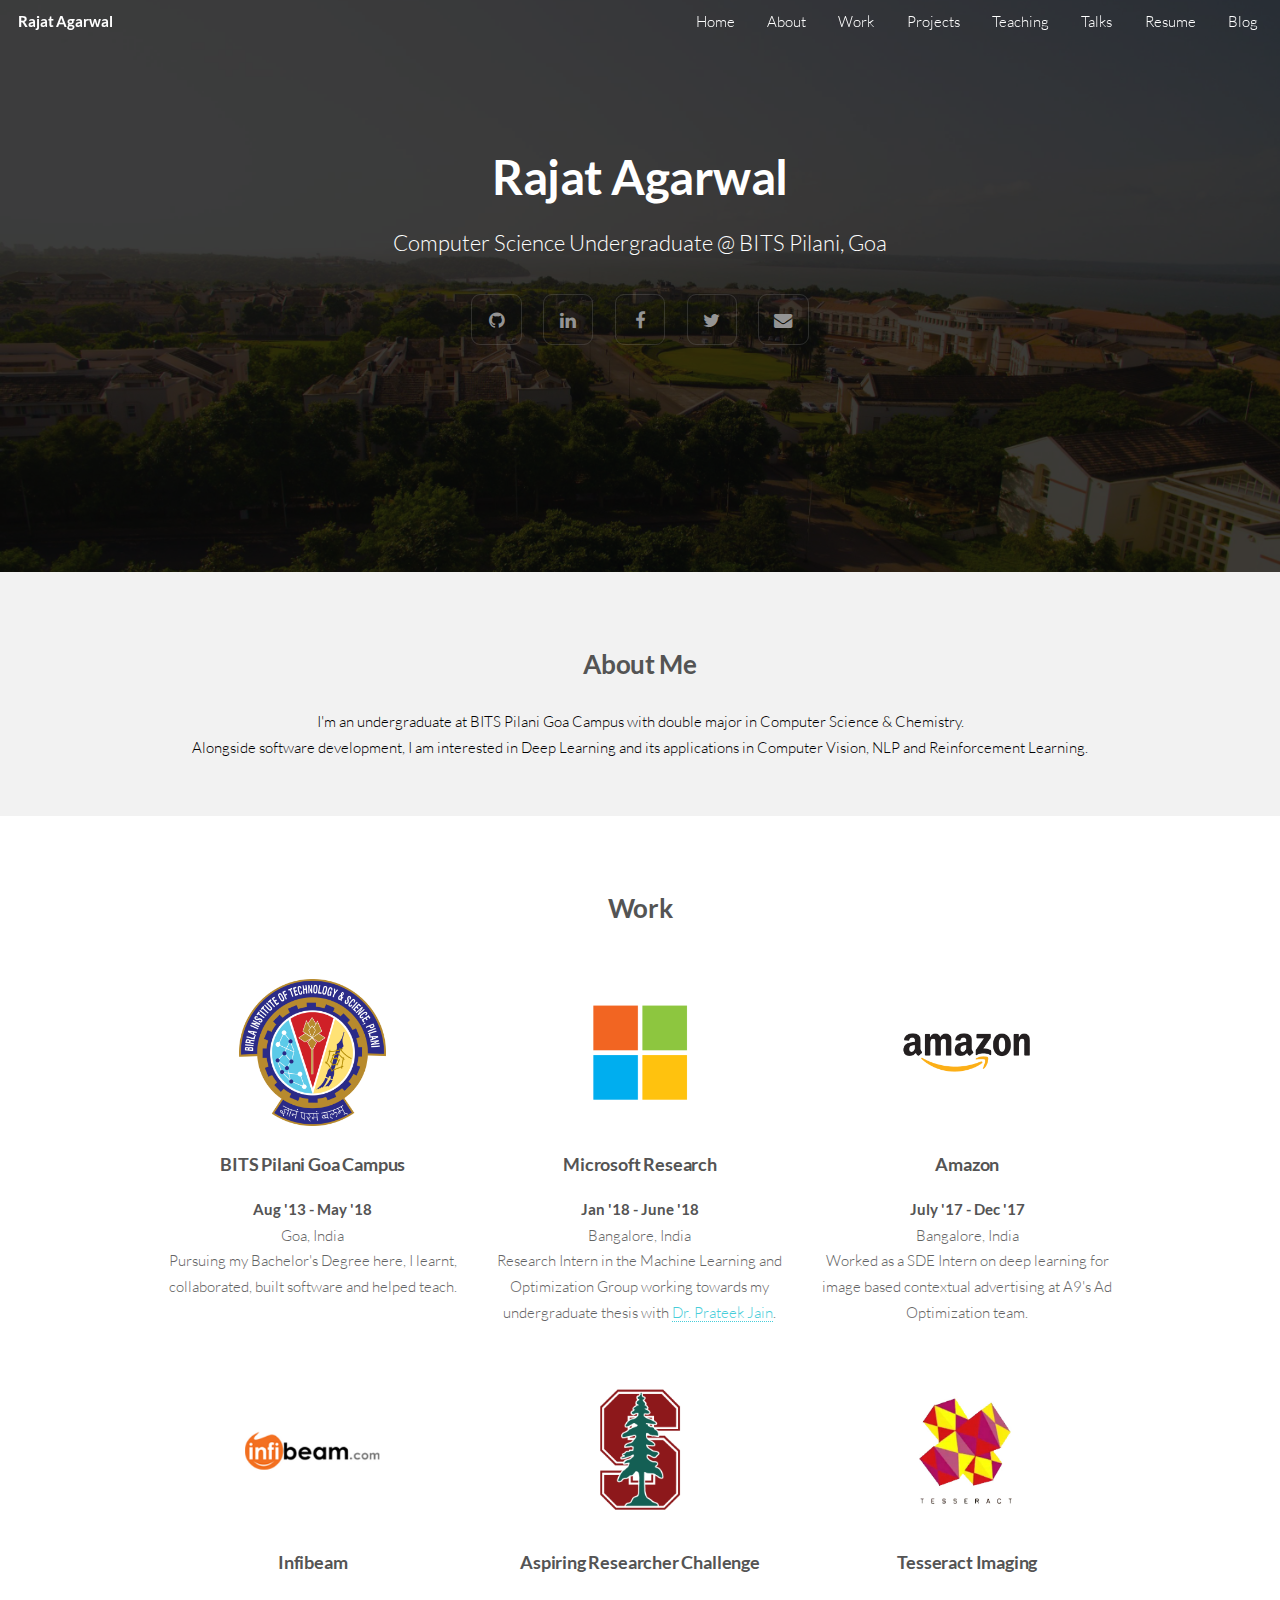
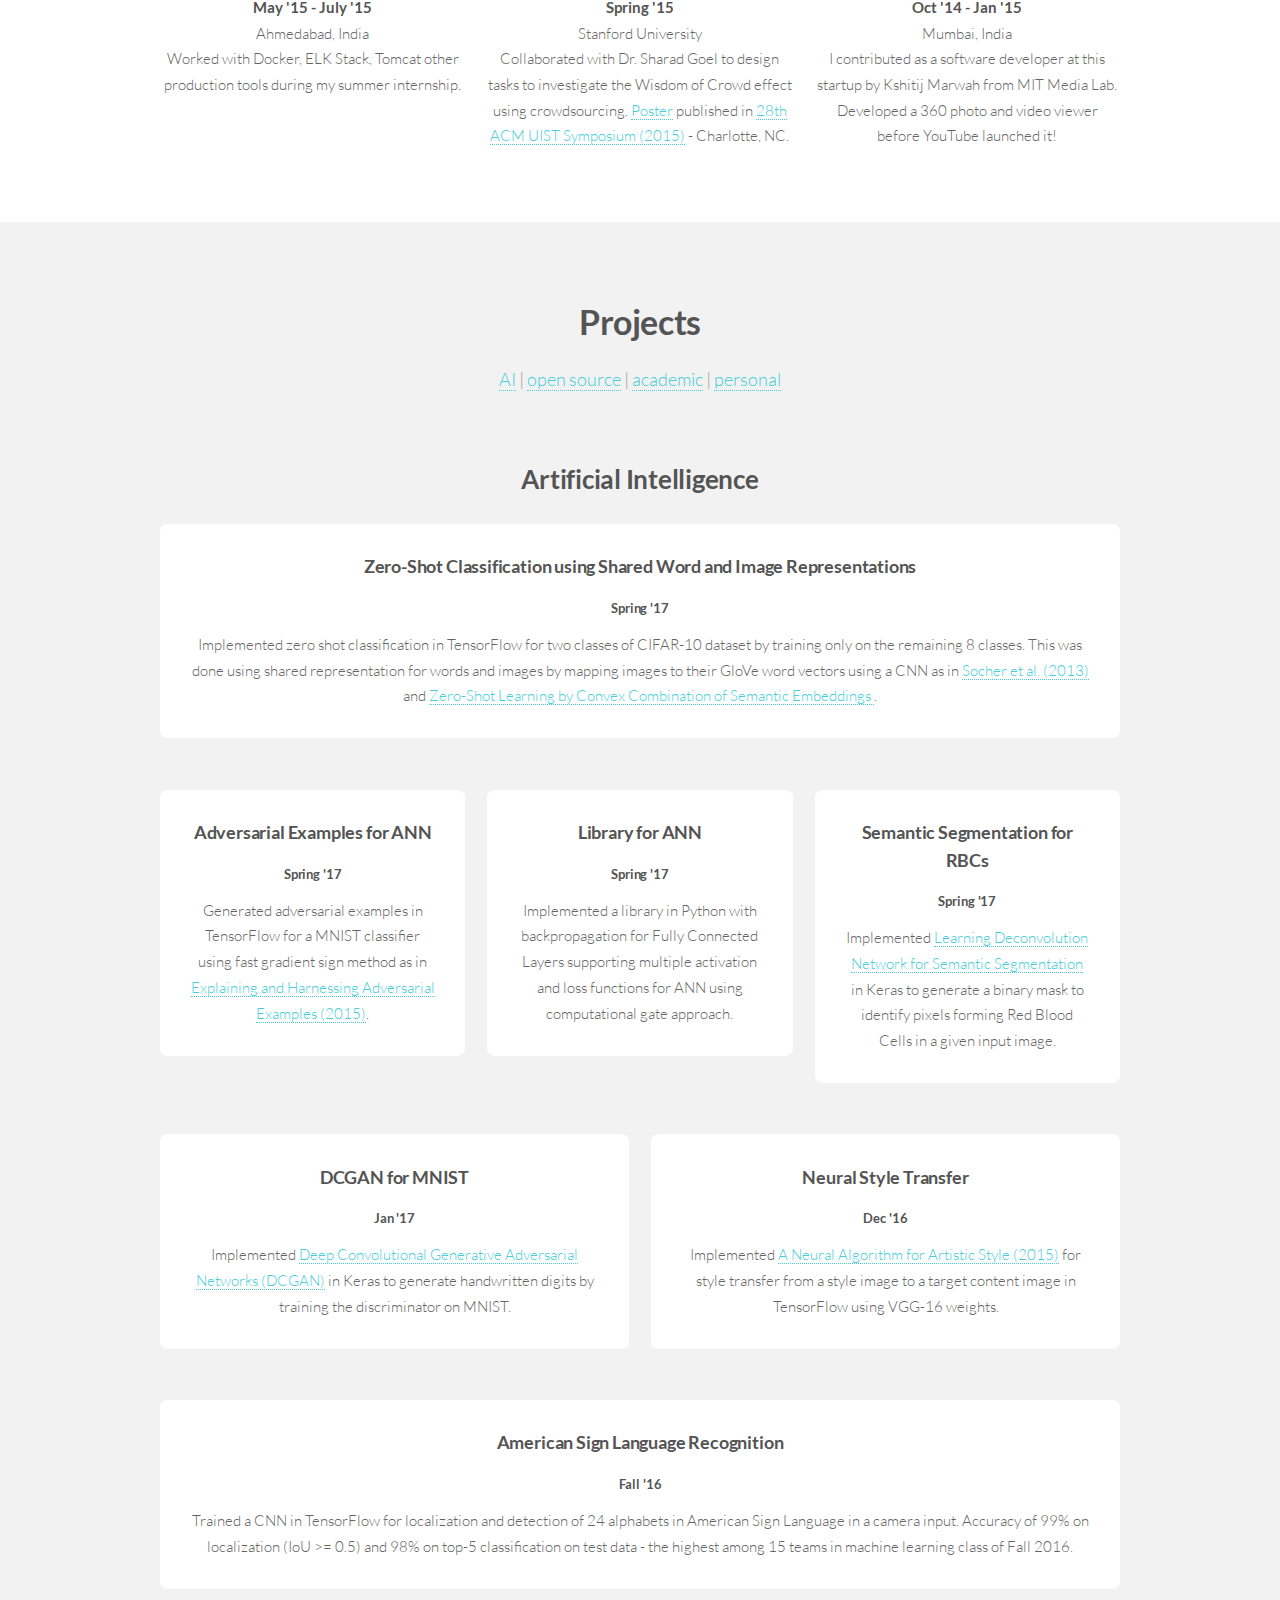
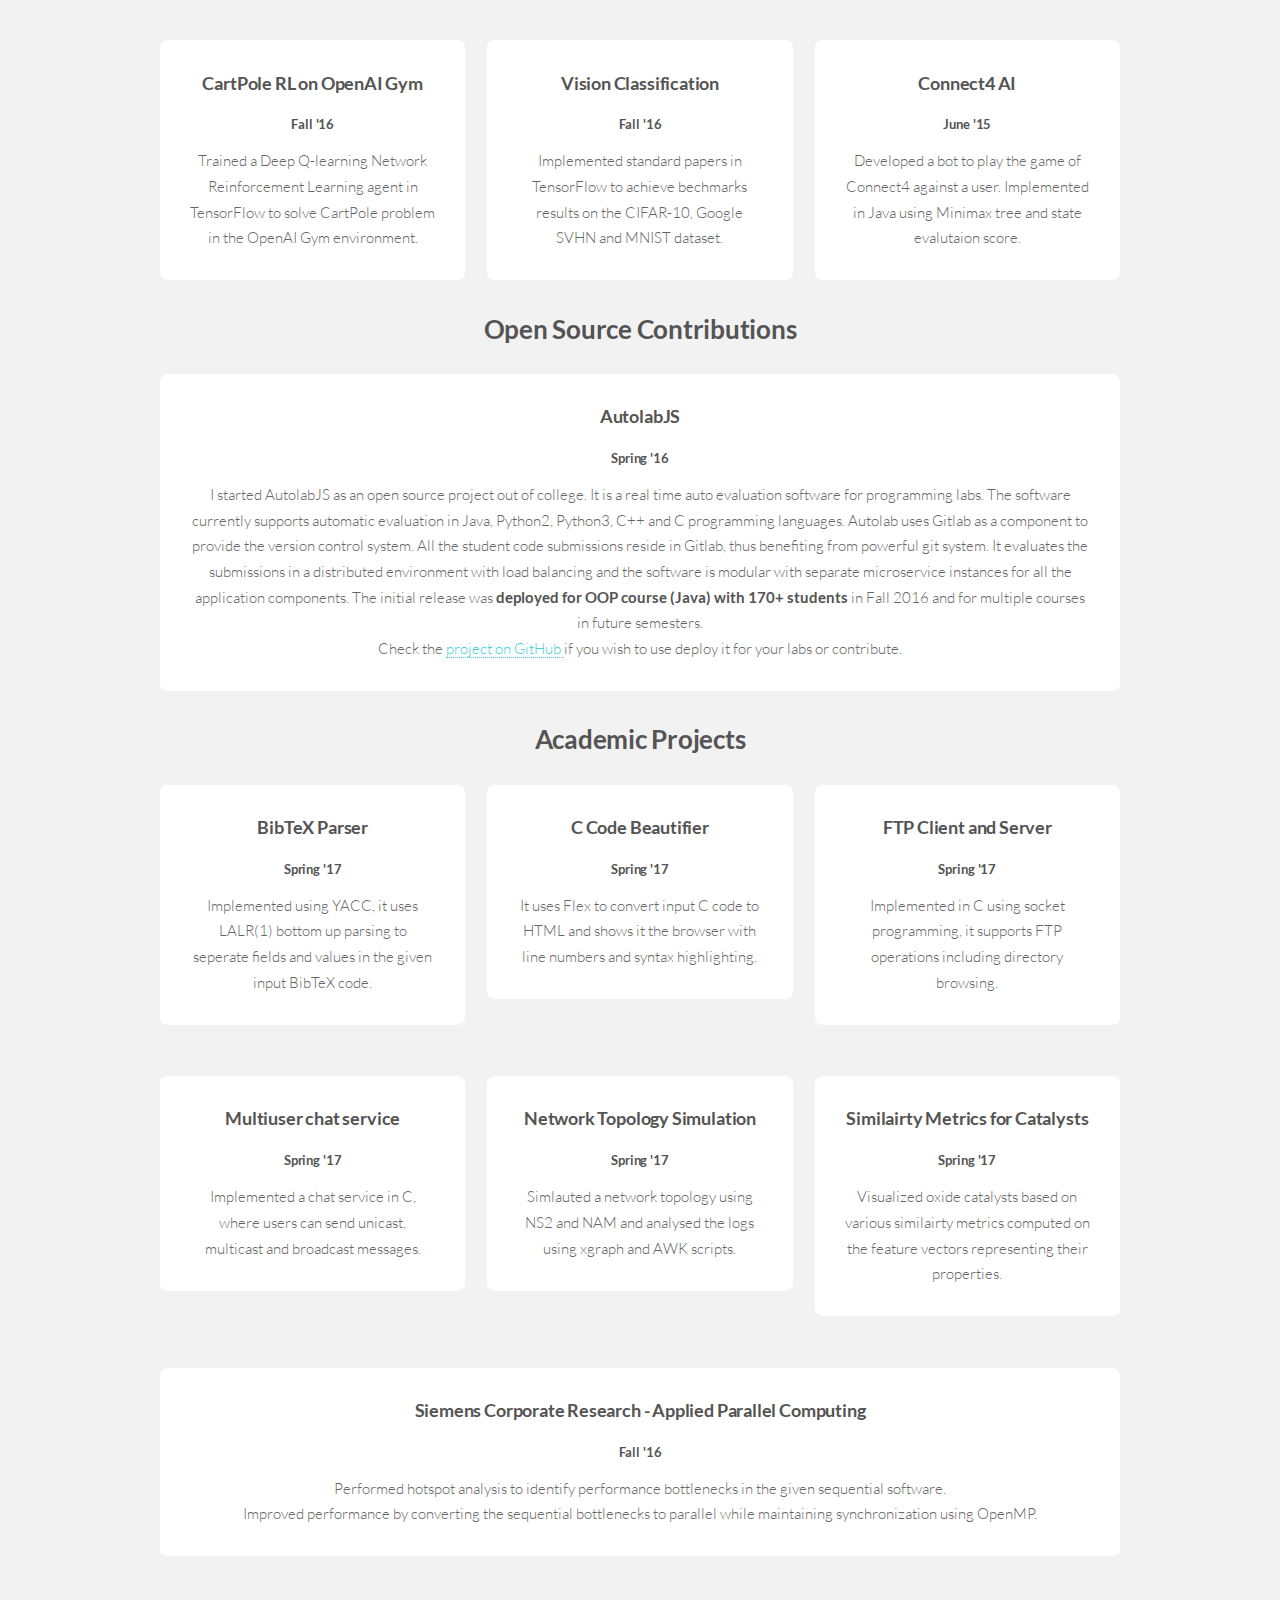
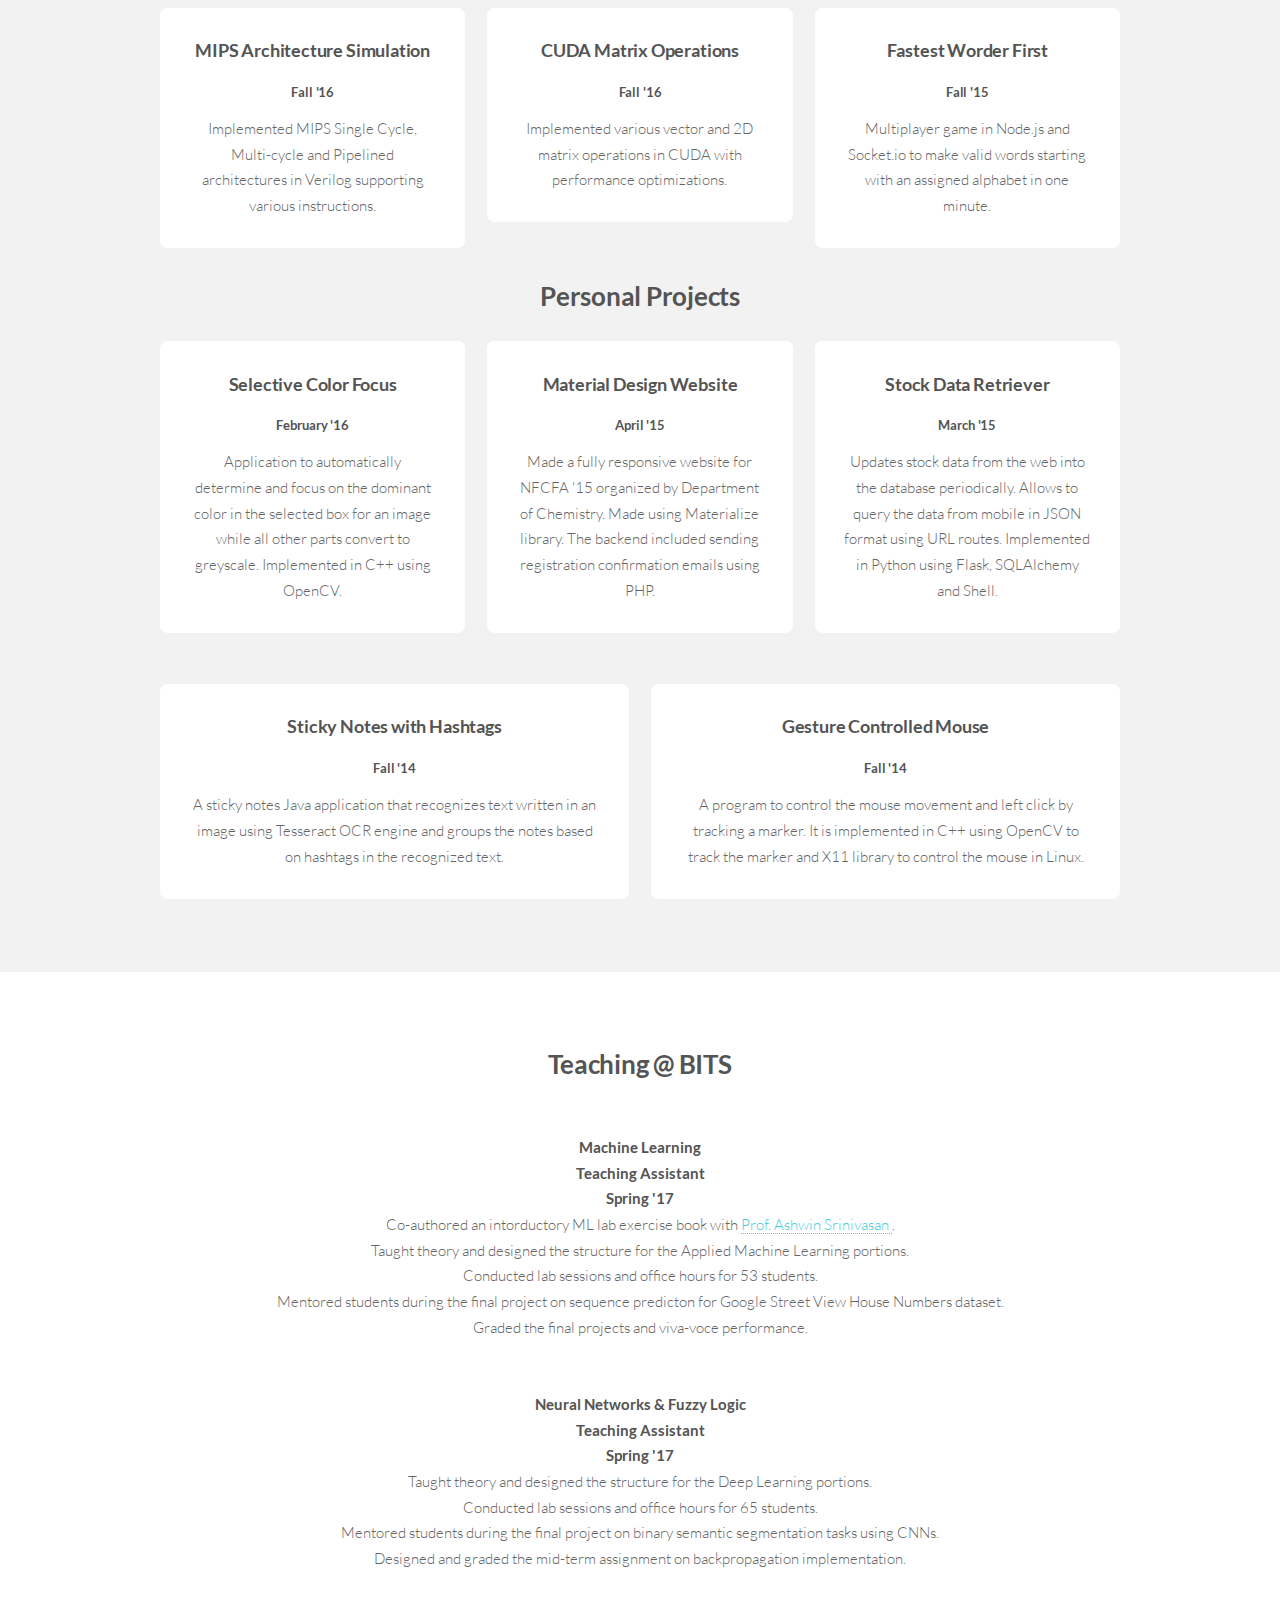
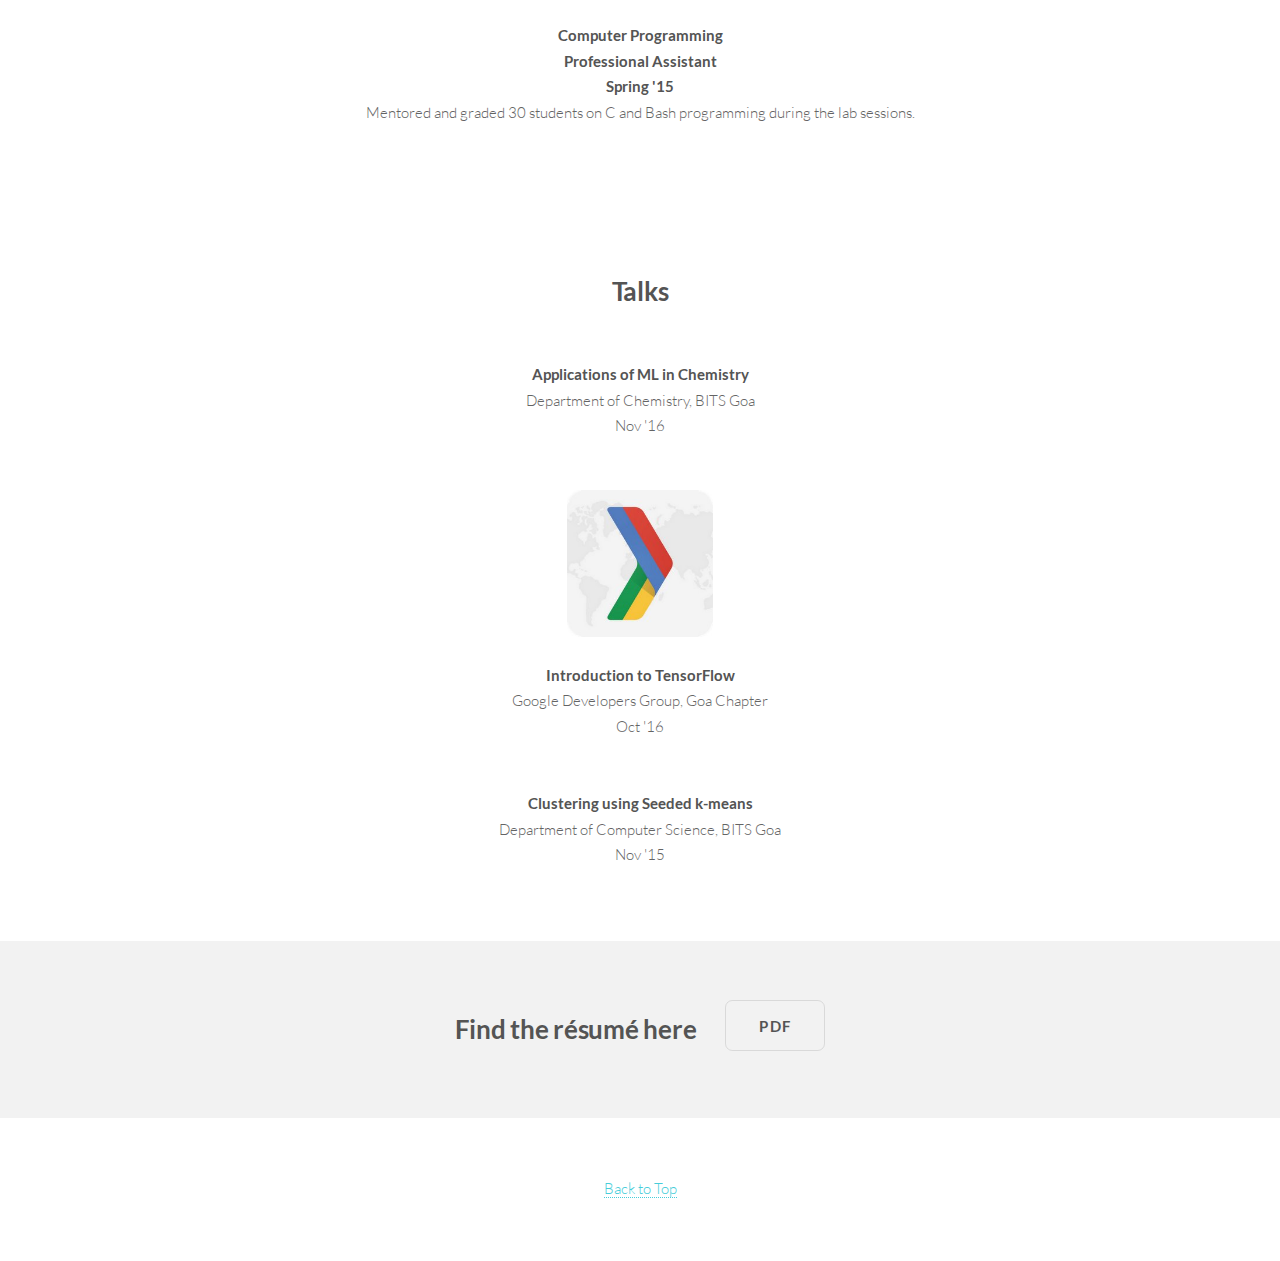
==== commit f25de38a: "january update" ====
--- a/index.html
+++ b/index.html
@@ -131,12 +131,24 @@
 
 				<div class="4u 6u$(2) 12u$(3)">
 					<section>
+						<a href="https://www.microsoft.com/en-us/research/lab/microsoft-research-india/" target="_blank"><img class="workimg" src="images/microsoft.png"> <br/>
+							<h3 align="center">Microsoft Research</h3>
+						</a>
+						<p align="center">
+							<b>Jan '18 - June '18</b> <br>Bangalore, India <br>
+							Research Intern in the Machine Learning and Optimization Group working towards my undergraduate thesis with <a href="https://www.microsoft.com/en-us/research/people/prajain/">Dr. Prateek Jain</a>.
+						</p>
+					</section>
+				</div>
+
+				<div class="4u 6u$(2) 12u$(3)">
+					<section>
 						<a href="https://www.facebook.com/AmazonBangaloreCentre/" target="_blank"><img class="workimg" src="images/amazon-com-logo.jpg"> <br/>
 							<h3 align="center">Amazon</h3>
 						</a>
 						<p align="center">
 							<b>July '17 - Dec '17</b> <br>Bangalore, India <br>
-							I'll be working at Amazon Development Centre as SDE Intern this fall.
+							Worked as a SDE Intern on deep learning for image based contextual advertising at A9's Ad Optimization team.
 						</p>
 					</section>
 				</div>
@@ -154,7 +166,7 @@
 				</div>
 
 
-				<div class="6u 6u$(2) 12u$(3)">
+				<div class="4u 6u$(2) 12u$(3)">
 					<section>
 						<a href="https://aspiringresearchers.soe.ucsc.edu/" target="_blank"><img class="workimg" src="images/stanford.png"> <br/>
 						<h3 align="center">Aspiring Researcher Challenge</h3> </a>
@@ -164,7 +176,7 @@
 					</section>
 				</div>
 
-				<div class="6u 6u$(2) 12u$(3)">
+				<div class="4u 6u$(2) 12u$(3)">
 					<section>
 						<a href="http://tesseract.in/" target="_blank"><img class="workimg" src="images/tesseract-logo.jpg"><br/>
 						<h3 align="center">Tesseract Imaging</h3></a>
@@ -500,6 +512,7 @@
 				<div class="12u 6u$(2) 12u$(3)">
 					<section>
 						<p align="center"><b>Machine Learning<br>Teaching Assistant<br>Spring '17</b> <br>
+							Co-authored an intorductory ML lab exercise book with <a href="http://www.bits-pilani.ac.in/goa/ashwin/profile">Prof. Ashwin Srinivasan </a>. <br>
 							Taught theory and designed the structure for the Applied Machine Learning portions.<br>
 							Conducted lab sessions and office hours for 53 students. <br>
 							Mentored students during the final project on sequence predicton for Google Street View House Numbers dataset.<br>
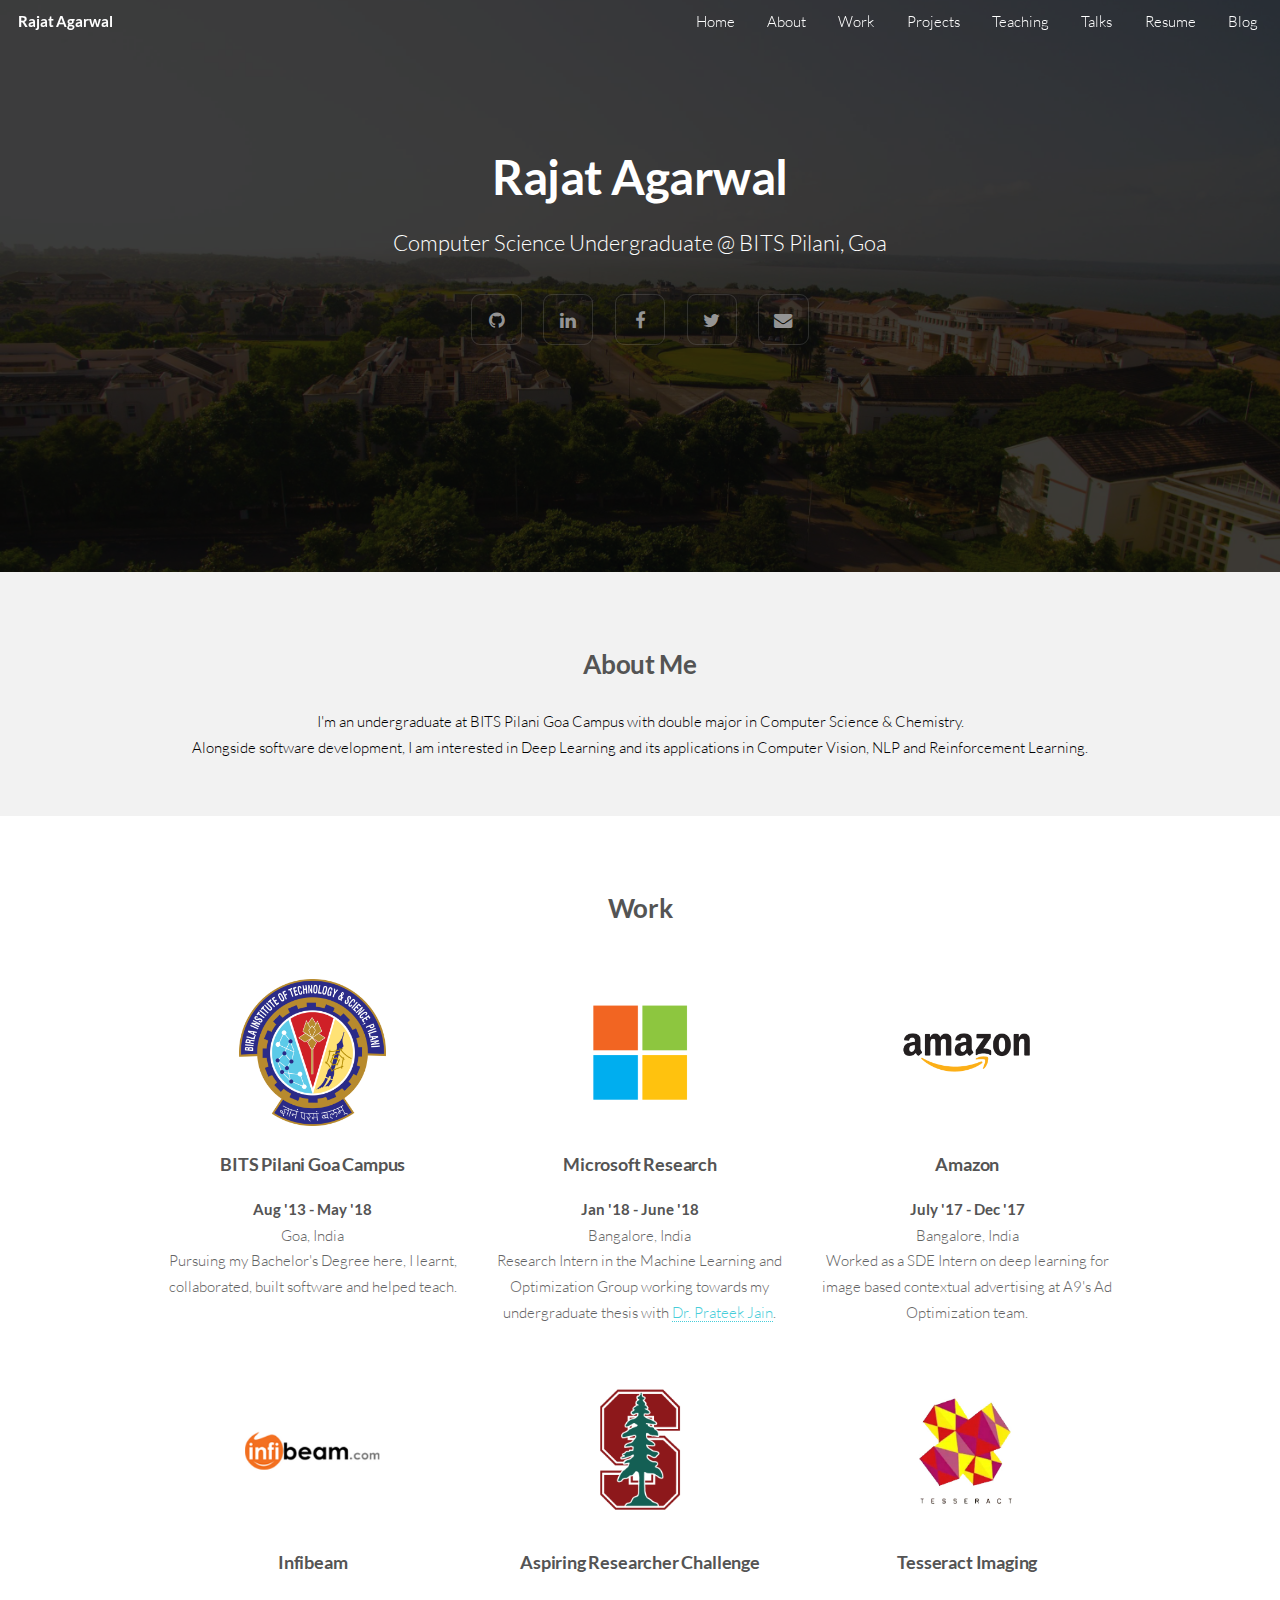
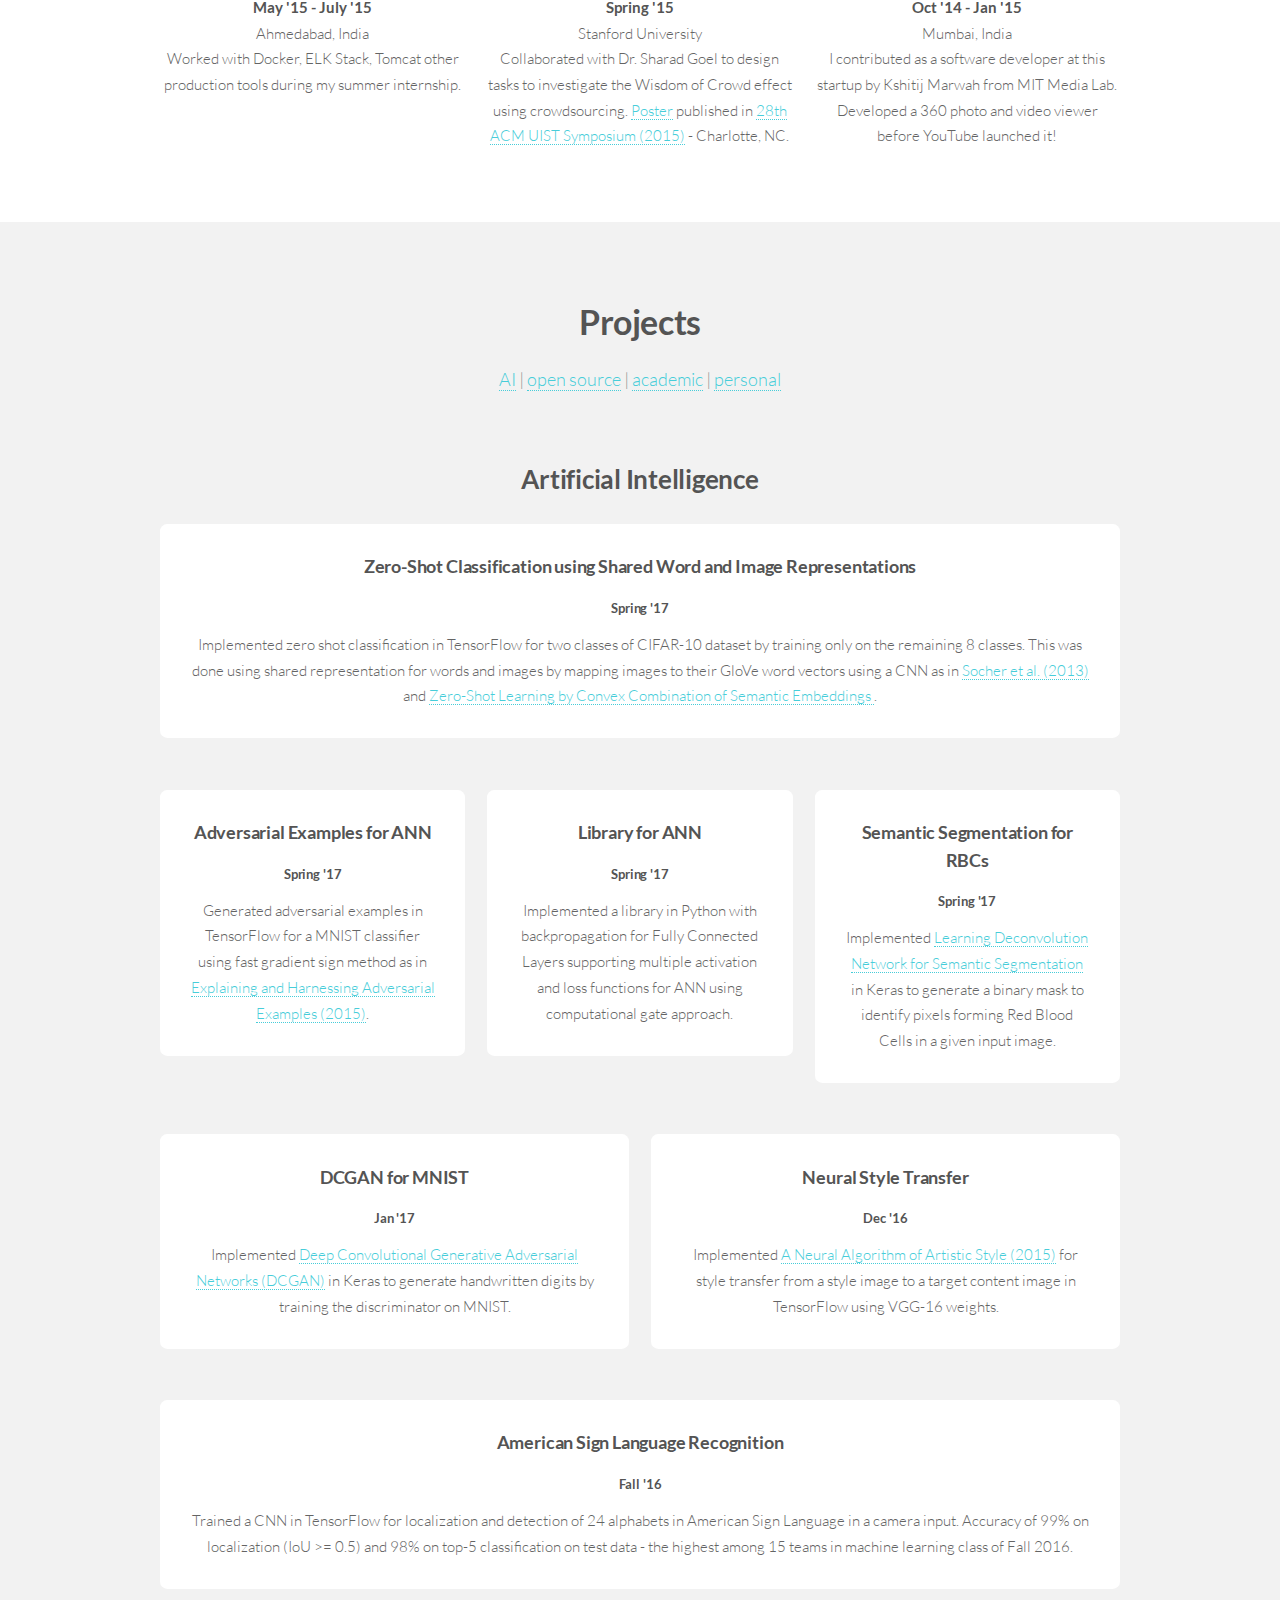
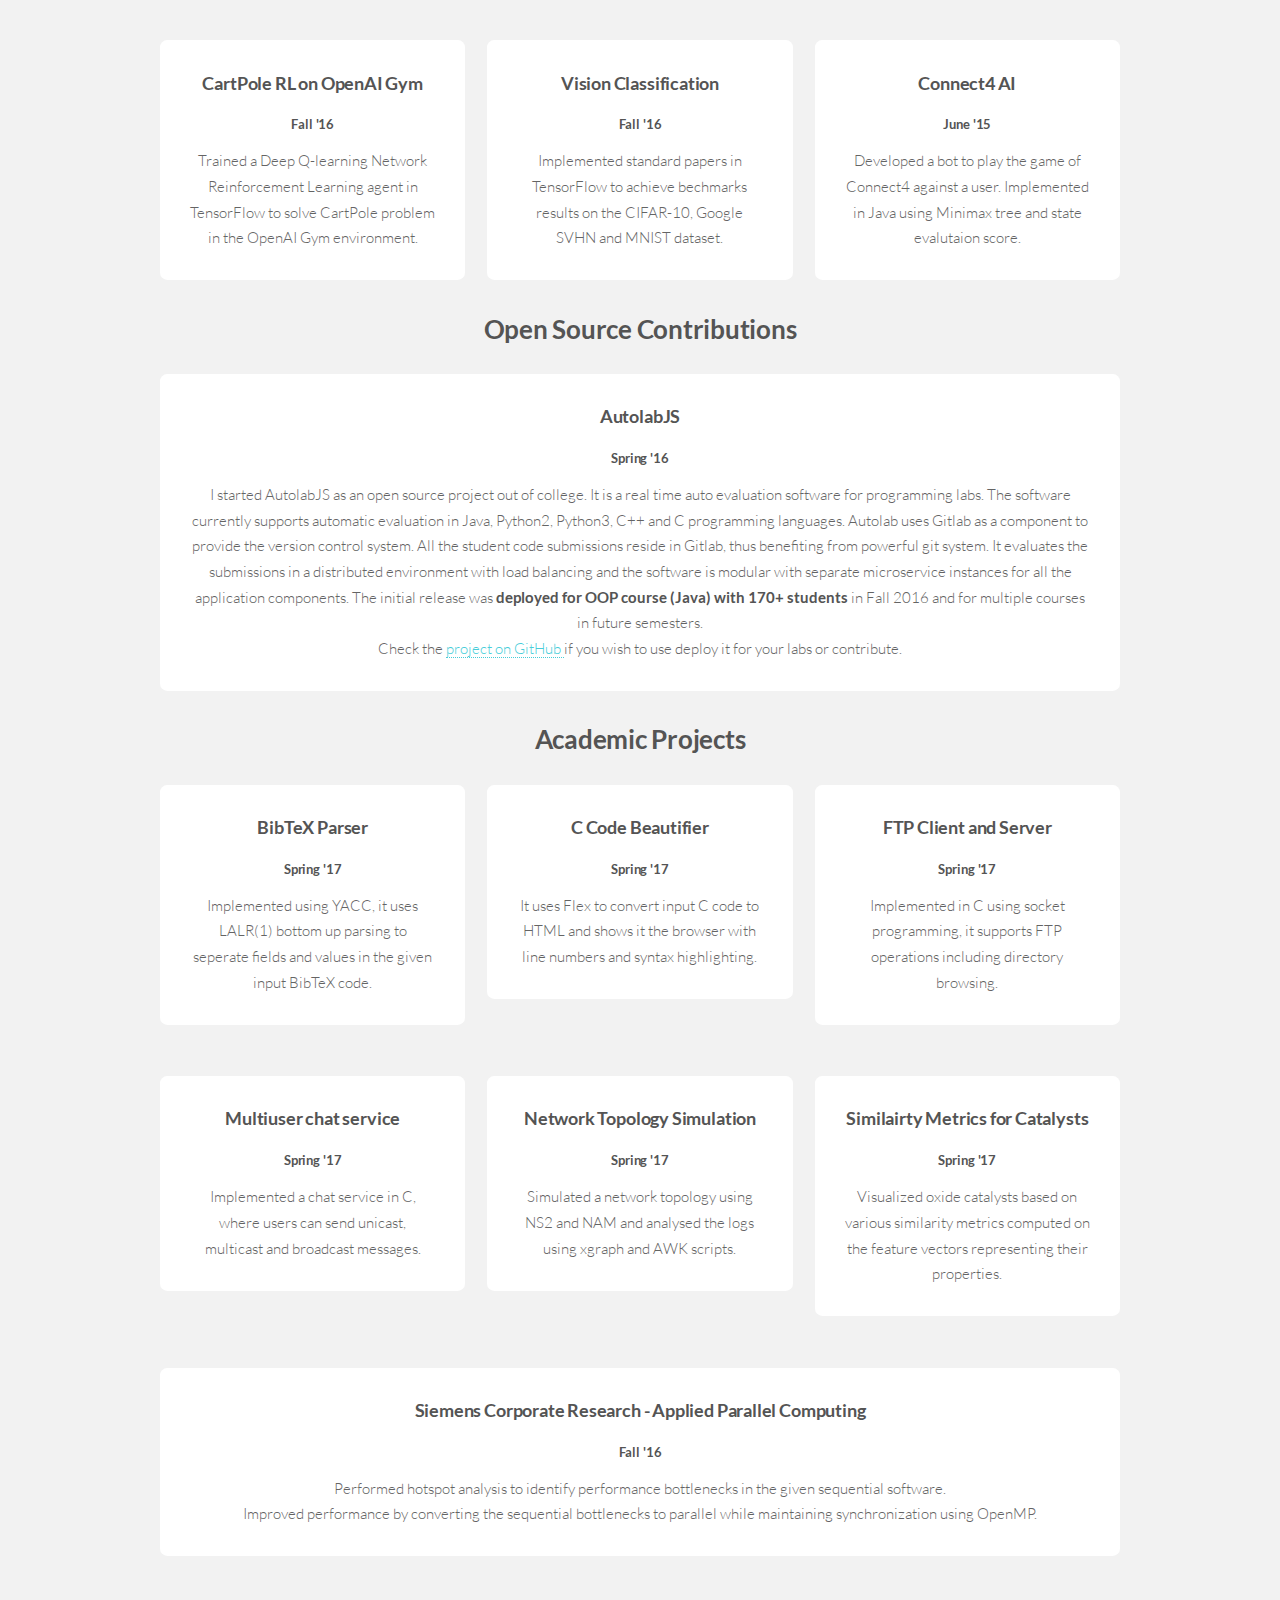
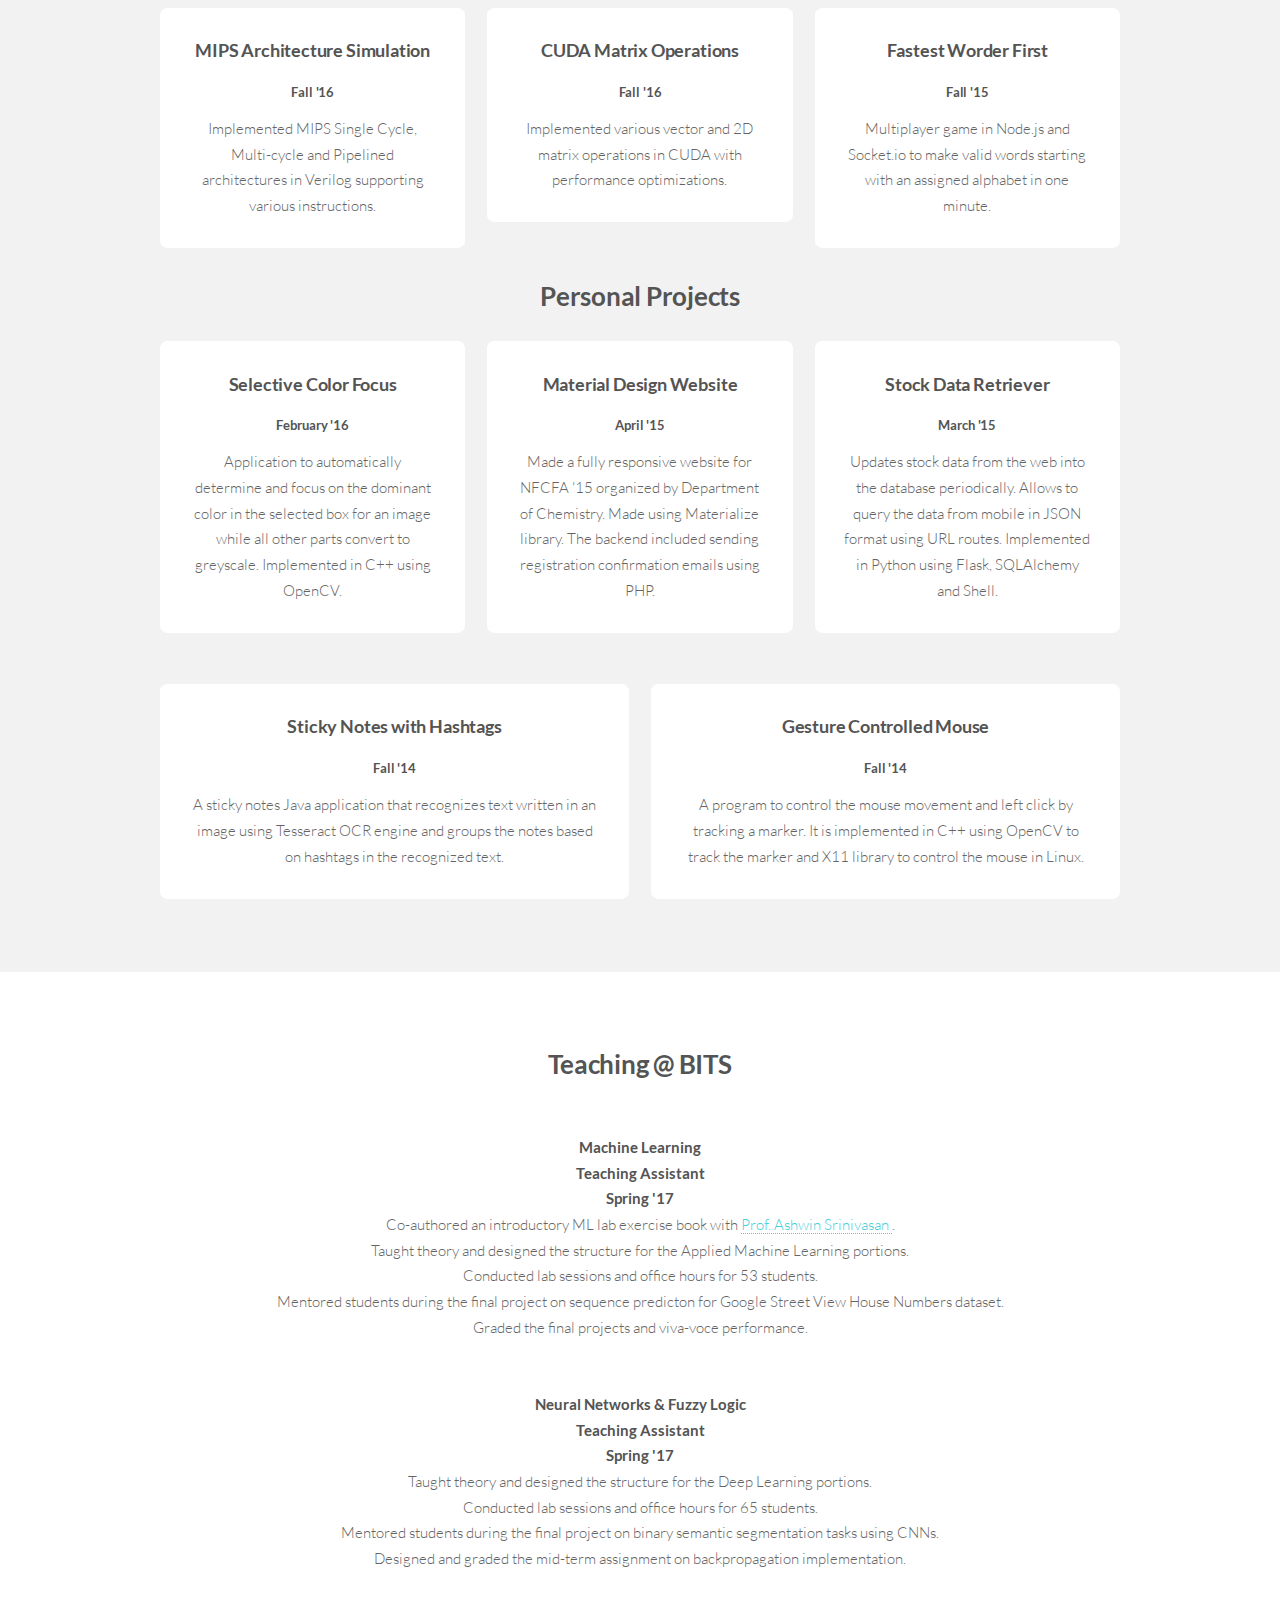
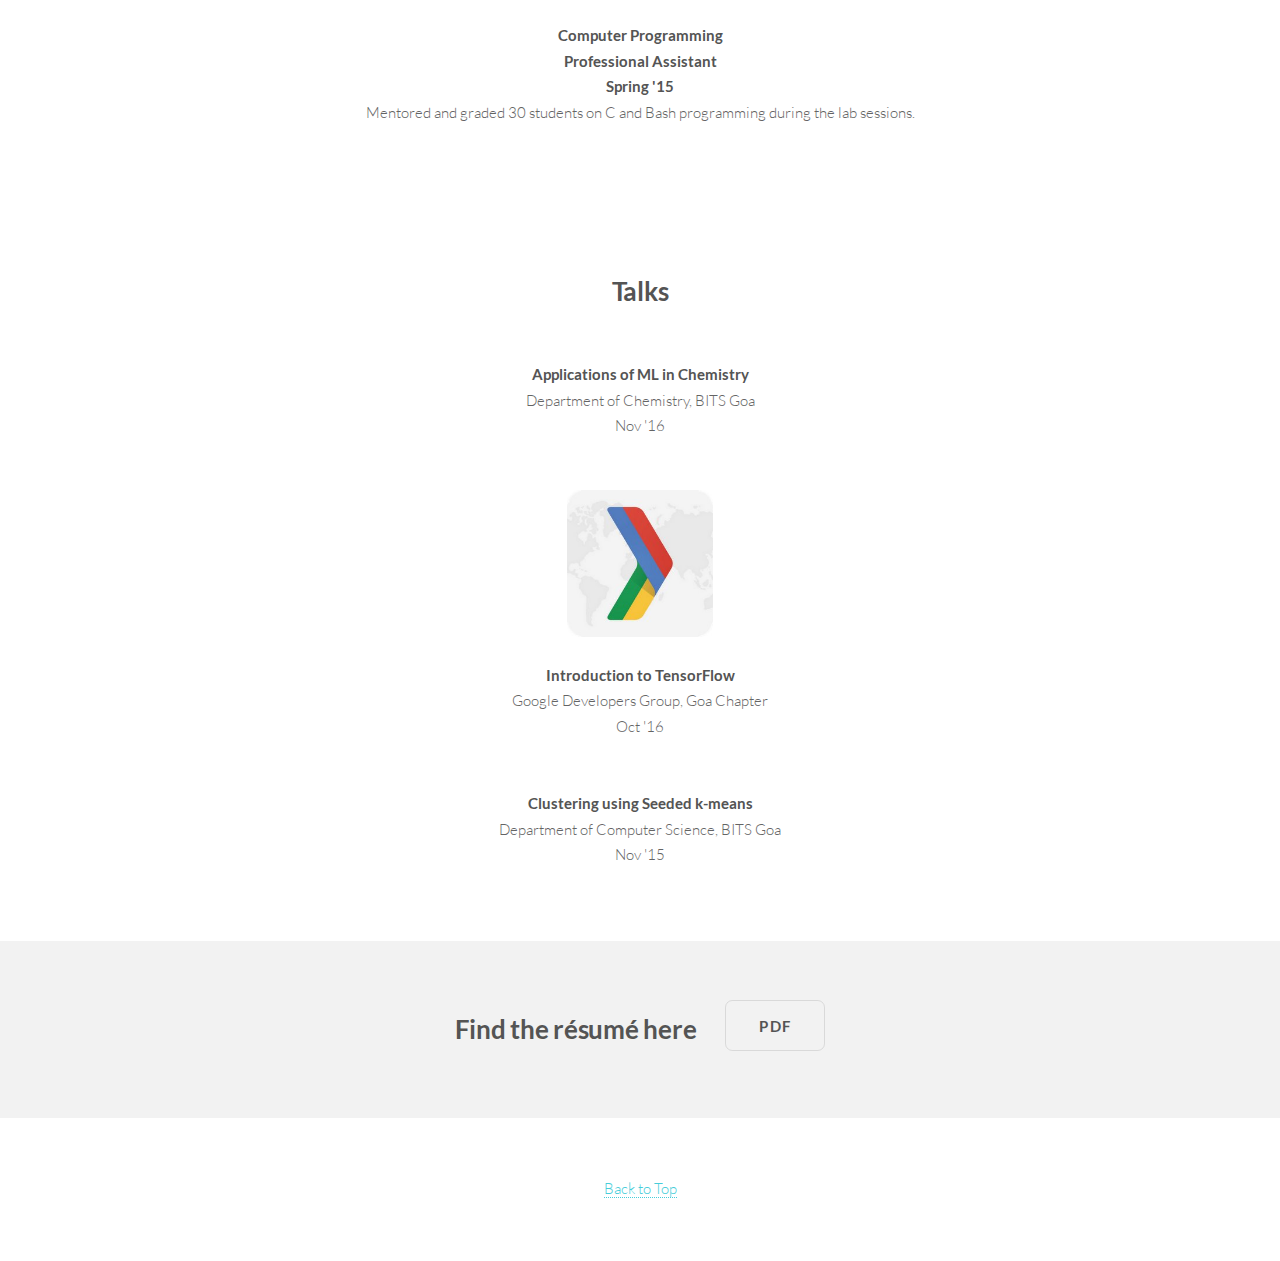
==== commit 1fe262d1: "added blog post" ====
--- a/index.html
+++ b/index.html
@@ -261,7 +261,7 @@
 							<article class="box post">
 								<a href="https://github.com/rajat503/neural-style" target="_blank"><h3>Neural Style Transfer</h3></a>
 								<h5>Dec '16</h5>
-								<p>Implemented <a href="https://arxiv.org/abs/1508.06576" target="_blank">A Neural Algorithm for Artistic Style (2015)</a> for style transfer from a style image to a target content image in TensorFlow using VGG-16 weights.</p>
+								<p>Implemented <a href="https://arxiv.org/abs/1508.06576" target="_blank">A Neural Algorithm of Artistic Style (2015)</a> for style transfer from a style image to a target content image in TensorFlow using VGG-16 weights.</p>
 							</article>
 						</section>
 					</div>
@@ -379,7 +379,7 @@
 							<article class="box post">
 								<h3>Network Topology Simulation</h3>
 								<h5>Spring '17</h5>
-								<p>Simlauted a network topology using NS2 and NAM and analysed the logs using xgraph and AWK scripts.</p>
+								<p>Simulated a network topology using NS2 and NAM and analysed the logs using xgraph and AWK scripts.</p>
 							</article>
 						</section>
 					</div>
@@ -389,7 +389,7 @@
 							<article class="box post">
 								<h3>Similairty Metrics for Catalysts</h3>
 								<h5>Spring '17</h5>
-								<p>Visualized oxide catalysts based on various similairty metrics computed on the feature vectors representing their properties.</p>
+								<p>Visualized oxide catalysts based on various similarity metrics computed on the feature vectors representing their properties.</p>
 							</article>
 						</section>
 					</div>
@@ -512,7 +512,7 @@
 				<div class="12u 6u$(2) 12u$(3)">
 					<section>
 						<p align="center"><b>Machine Learning<br>Teaching Assistant<br>Spring '17</b> <br>
-							Co-authored an intorductory ML lab exercise book with <a href="http://www.bits-pilani.ac.in/goa/ashwin/profile">Prof. Ashwin Srinivasan </a>. <br>
+							Co-authored an introductory ML lab exercise book with <a href="http://www.bits-pilani.ac.in/goa/ashwin/profile">Prof. Ashwin Srinivasan </a>. <br>
 							Taught theory and designed the structure for the Applied Machine Learning portions.<br>
 							Conducted lab sessions and office hours for 53 students. <br>
 							Mentored students during the final project on sequence predicton for Google Street View House Numbers dataset.<br>
